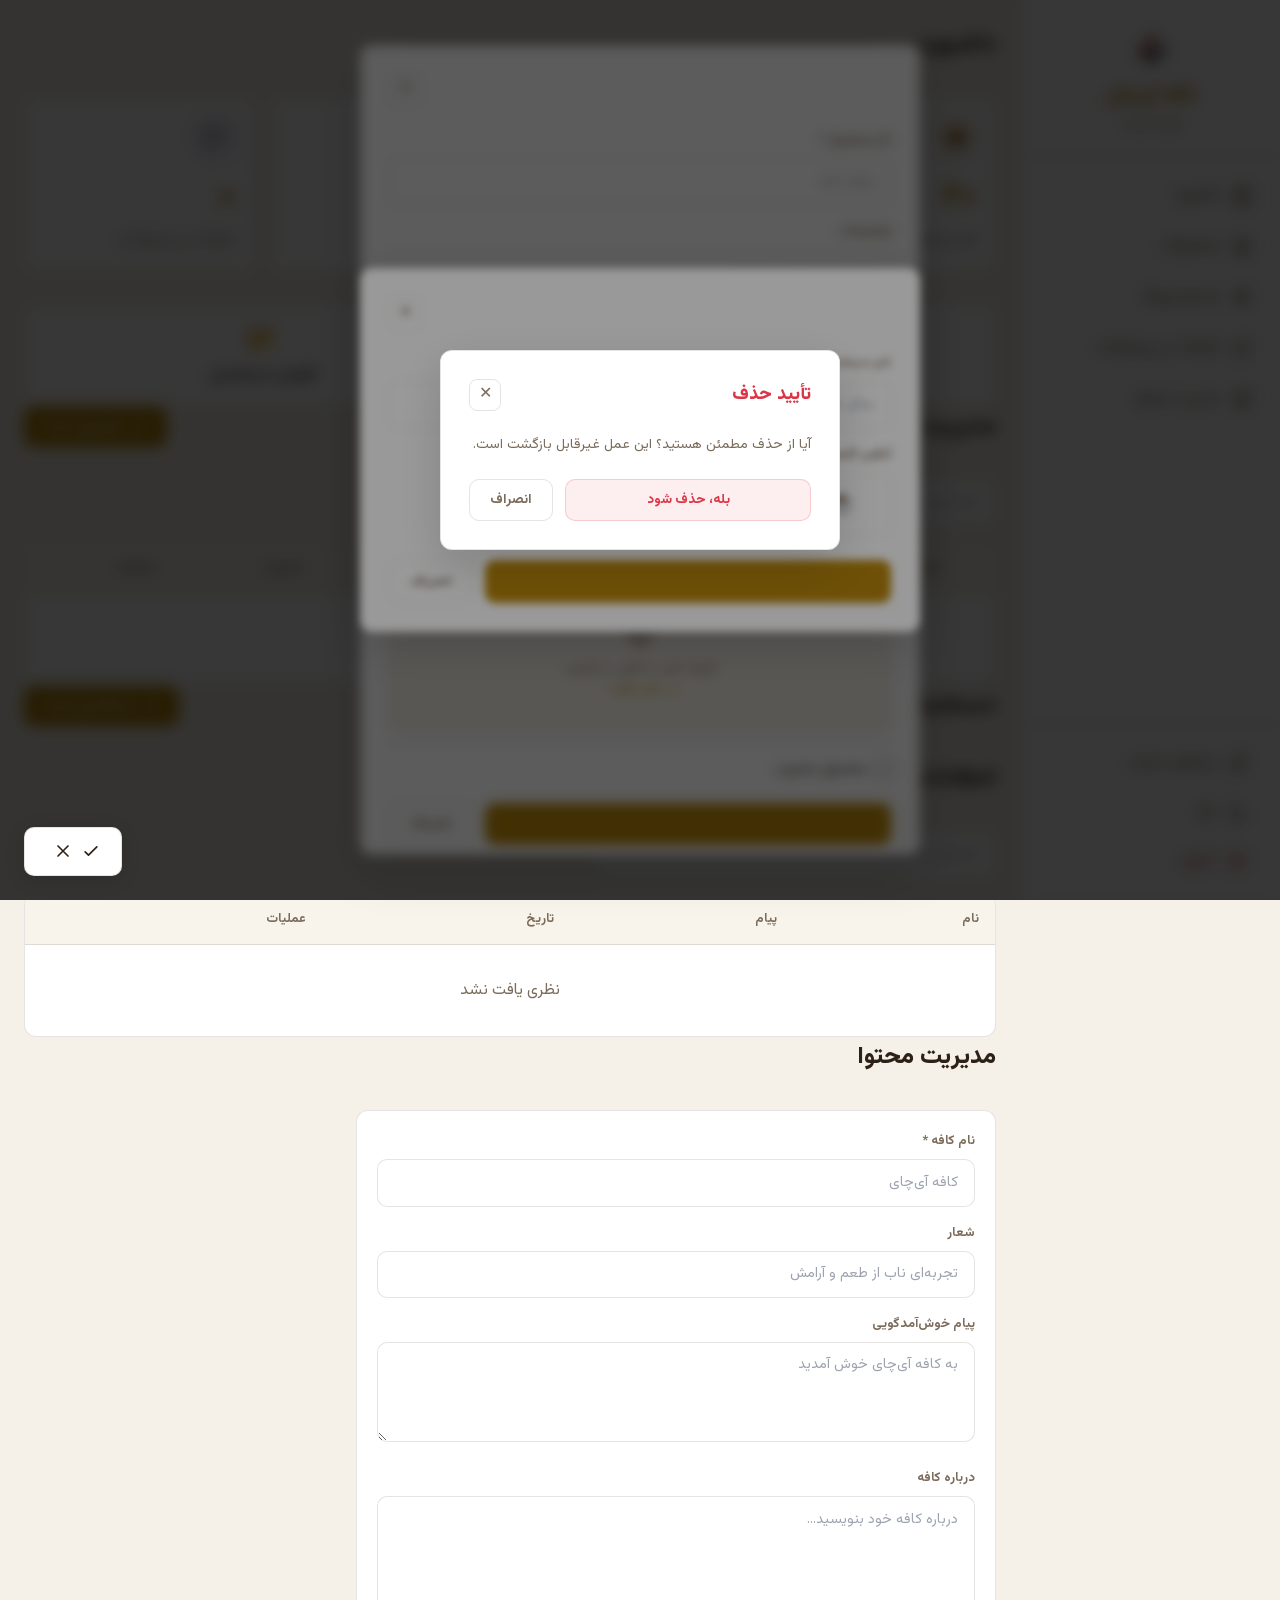
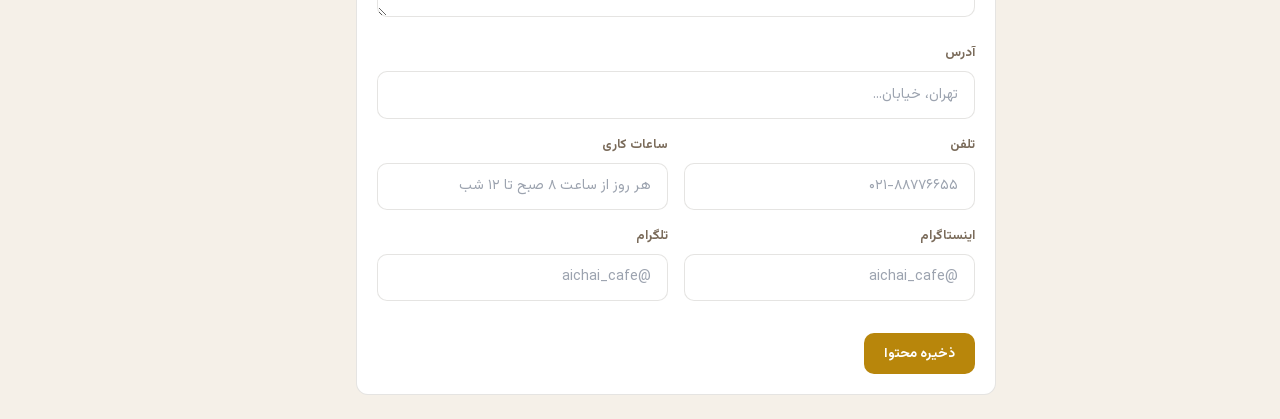
==== admin.html @ ab6eccba "پرفورمنس فاز۲: CSS/فونت inline، ساباب lazy-load، admin.html بهینه، ۶ عکس جامانده" ====
<!DOCTYPE html>
<html lang="fa" dir="rtl">
<head>
<meta charset="UTF-8">
<meta name="viewport" content="width=device-width, initial-scale=1.0">
<title>پنل مدیریت — کافه آی‌چای</title>
<link rel="icon" type="image/webp" href="img/logo-128.webp">
<style>@font-face{font-family:'Vazirmatn';src:url('fonts/subset/Vazirmatn-Light-sub.woff2') format('woff2');font-weight:300;font-style:normal;font-display:swap;}
@font-face{font-family:'Vazirmatn';src:url('fonts/subset/Vazirmatn-Regular-sub.woff2') format('woff2');font-weight:400;font-style:normal;font-display:swap;}
@font-face{font-family:'Vazirmatn';src:url('fonts/subset/Vazirmatn-Medium-sub.woff2') format('woff2');font-weight:500;font-style:normal;font-display:swap;}
@font-face{font-family:'Vazirmatn';src:url('fonts/subset/Vazirmatn-Bold-sub.woff2') format('woff2');font-weight:700;font-style:normal;font-display:swap;}
@font-face{font-family:'Vazirmatn';src:url('fonts/subset/Vazirmatn-ExtraBold-sub.woff2') format('woff2');font-weight:800;font-style:normal;font-display:swap;}
@font-face{font-family:'Vazirmatn';src:url('fonts/subset/Vazirmatn-Black-sub.woff2') format('woff2');font-weight:900;font-style:normal;font-display:swap;}
</style>
<style>*,::before,::after{--tw-border-spacing-x:0;--tw-border-spacing-y:0;--tw-translate-x:0;--tw-translate-y:0;--tw-rotate:0;--tw-skew-x:0;--tw-skew-y:0;--tw-scale-x:1;--tw-scale-y:1;--tw-pan-x:;--tw-pan-y:;--tw-pinch-zoom:;--tw-scroll-snap-strictness:proximity;--tw-gradient-from-position:;--tw-gradient-via-position:;--tw-gradient-to-position:;--tw-ordinal:;--tw-slashed-zero:;--tw-numeric-figure:;--tw-numeric-spacing:;--tw-numeric-fraction:;--tw-ring-inset:;--tw-ring-offset-width:0px;--tw-ring-offset-color:#fff;--tw-ring-color:rgb(59 130 246 / 0.5);--tw-ring-offset-shadow:0 0 #0000;--tw-ring-shadow:0 0 #0000;--tw-shadow:0 0 #0000;--tw-shadow-colored:0 0 #0000;--tw-blur:;--tw-brightness:;--tw-contrast:;--tw-grayscale:;--tw-hue-rotate:;--tw-invert:;--tw-saturate:;--tw-sepia:;--tw-drop-shadow:;--tw-backdrop-blur:;--tw-backdrop-brightness:;--tw-backdrop-contrast:;--tw-backdrop-grayscale:;--tw-backdrop-hue-rotate:;--tw-backdrop-invert:;--tw-backdrop-opacity:;--tw-backdrop-saturate:;--tw-backdrop-sepia:;--tw-contain-size:;--tw-contain-layout:;--tw-contain-paint:;--tw-contain-style:;}::backdrop{--tw-border-spacing-x:0;--tw-border-spacing-y:0;--tw-translate-x:0;--tw-translate-y:0;--tw-rotate:0;--tw-skew-x:0;--tw-skew-y:0;--tw-scale-x:1;--tw-scale-y:1;--tw-pan-x:;--tw-pan-y:;--tw-pinch-zoom:;--tw-scroll-snap-strictness:proximity;--tw-gradient-from-position:;--tw-gradient-via-position:;--tw-gradient-to-position:;--tw-ordinal:;--tw-slashed-zero:;--tw-numeric-figure:;--tw-numeric-spacing:;--tw-numeric-fraction:;--tw-ring-inset:;--tw-ring-offset-width:0px;--tw-ring-offset-color:#fff;--tw-ring-color:rgb(59 130 246 / 0.5);--tw-ring-offset-shadow:0 0 #0000;--tw-ring-shadow:0 0 #0000;--tw-shadow:0 0 #0000;--tw-shadow-colored:0 0 #0000;--tw-blur:;--tw-brightness:;--tw-contrast:;--tw-grayscale:;--tw-hue-rotate:;--tw-invert:;--tw-saturate:;--tw-sepia:;--tw-drop-shadow:;--tw-backdrop-blur:;--tw-backdrop-brightness:;--tw-backdrop-contrast:;--tw-backdrop-grayscale:;--tw-backdrop-hue-rotate:;--tw-backdrop-invert:;--tw-backdrop-opacity:;--tw-backdrop-saturate:;--tw-backdrop-sepia:;--tw-contain-size:;--tw-contain-layout:;--tw-contain-paint:;--tw-contain-style:;}*,::before,::after{box-sizing:border-box;border-width:0;border-style:solid;border-color:#e5e7eb;}::before,::after{--tw-content:'';}html,:host{line-height:1.5;-webkit-text-size-adjust:100%;-moz-tab-size:4;-o-tab-size:4;tab-size:4;font-family:ui-sans-serif,system-ui,sans-serif,"Apple Color Emoji","Segoe UI Emoji","Segoe UI Symbol","Noto Color Emoji";font-feature-settings:normal;font-variation-settings:normal;-webkit-tap-highlight-color:transparent;}body{margin:0;line-height:inherit;}hr{height:0;color:inherit;border-top-width:1px;}abbr:where([title]){-webkit-text-decoration:underline dotted;text-decoration:underline dotted;}h1,h2,h3,h4,h5,h6{font-size:inherit;font-weight:inherit;}a{color:inherit;text-decoration:inherit;}b,strong{font-weight:bolder;}code,kbd,samp,pre{font-family:ui-monospace,SFMono-Regular,Menlo,Monaco,Consolas,"Liberation Mono","Courier New",monospace;font-feature-settings:normal;font-variation-settings:normal;font-size:1em;}small{font-size:80%;}sub,sup{font-size:75%;line-height:0;position:relative;vertical-align:baseline;}sub{bottom:-0.25em;}sup{top:-0.5em;}table{text-indent:0;border-color:inherit;border-collapse:collapse;}button,input,optgroup,select,textarea{font-family:inherit;font-feature-settings:inherit;font-variation-settings:inherit;font-size:100%;font-weight:inherit;line-height:inherit;letter-spacing:inherit;color:inherit;margin:0;padding:0;}button,select{text-transform:none;}button,input:where([type='button']),input:where([type='reset']),input:where([type='submit']){-webkit-appearance:button;background-color:transparent;background-image:none;}:-moz-focusring{outline:auto;}:-moz-ui-invalid{box-shadow:none;}progress{vertical-align:baseline;}::-webkit-inner-spin-button,::-webkit-outer-spin-button{height:auto;}[type='search']{-webkit-appearance:textfield;outline-offset:-2px;}::-webkit-search-decoration{-webkit-appearance:none;}::-webkit-file-upload-button{-webkit-appearance:button;font:inherit;}summary{display:list-item;}blockquote,dl,dd,h1,h2,h3,h4,h5,h6,hr,figure,p,pre{margin:0;}fieldset{margin:0;padding:0;}legend{padding:0;}ol,ul,menu{list-style:none;margin:0;padding:0;}dialog{padding:0;}textarea{resize:vertical;}input::-moz-placeholder,textarea::-moz-placeholder{opacity:1;color:#9ca3af;}input::placeholder,textarea::placeholder{opacity:1;color:#9ca3af;}button,[role="button"]{cursor:pointer;}:disabled{cursor:default;}img,svg,video,canvas,audio,iframe,embed,object{display:block;vertical-align:middle;}img,video{max-width:100%;height:auto;}[hidden]:where(:not([hidden="until-found"])){display:none;}.pointer-events-none{pointer-events:none;}.fixed{position:fixed;}.absolute{position:absolute;}.relative{position:relative;}.inset-0{inset:0px;}.-left-2{left:-0.5rem;}.-top-2{top:-0.5rem;}.right-3{right:0.75rem;}.top-1\/2{top:50%;}.z-\[150\]{z-index:150;}.mx-auto{margin-left:auto;margin-right:auto;}.mb-1{margin-bottom:0.25rem;}.mb-12{margin-bottom:3rem;}.mb-2{margin-bottom:0.5rem;}.mb-3{margin-bottom:0.75rem;}.mb-4{margin-bottom:1rem;}.mb-6{margin-bottom:1.5rem;}.mb-8{margin-bottom:2rem;}.me-1{margin-inline-end:0.25rem;}.mt-0\.5{margin-top:0.125rem;}.mt-1{margin-top:0.25rem;}.mt-2{margin-top:0.5rem;}.mt-3{margin-top:0.75rem;}.mt-4{margin-top:1rem;}.mt-6{margin-top:1.5rem;}.mt-8{margin-top:2rem;}.block{display:block;}.flex{display:flex;}.inline-flex{display:inline-flex;}.table{display:table;}.grid{display:grid;}.hidden{display:none;}.h-16{height:4rem;}.h-3{height:0.75rem;}.h-4{height:1rem;}.h-5{height:1.25rem;}.h-6{height:1.5rem;}.h-8{height:2rem;}.w-1\/2{width:50%;}.w-16{width:4rem;}.w-2\/3{width:66.666667%;}.w-4{width:1rem;}.w-5{width:1.25rem;}.w-6{width:1.5rem;}.w-8{width:2rem;}.w-full{width:100%;}.max-w-4xl{max-width:56rem;}.max-w-7xl{max-width:80rem;}.max-w-\[200px\]{max-width:200px;}.flex-1{flex:1 1 0%;}.flex-shrink-0{flex-shrink:0;}.-translate-x-full{--tw-translate-x:-100%;transform:translate(var(--tw-translate-x),var(--tw-translate-y)) rotate(var(--tw-rotate)) skewX(var(--tw-skew-x)) skewY(var(--tw-skew-y)) scaleX(var(--tw-scale-x)) scaleY(var(--tw-scale-y));}.-translate-y-1\/2{--tw-translate-y:-50%;transform:translate(var(--tw-translate-x),var(--tw-translate-y)) rotate(var(--tw-rotate)) skewX(var(--tw-skew-x)) skewY(var(--tw-skew-y)) scaleX(var(--tw-scale-x)) scaleY(var(--tw-scale-y));}.-translate-y-2{--tw-translate-y:-0.5rem;transform:translate(var(--tw-translate-x),var(--tw-translate-y)) rotate(var(--tw-rotate)) skewX(var(--tw-skew-x)) skewY(var(--tw-skew-y)) scaleX(var(--tw-scale-x)) scaleY(var(--tw-scale-y));}.translate-x-0{--tw-translate-x:0px;transform:translate(var(--tw-translate-x),var(--tw-translate-y)) rotate(var(--tw-rotate)) skewX(var(--tw-skew-x)) skewY(var(--tw-skew-y)) scaleX(var(--tw-scale-x)) scaleY(var(--tw-scale-y));}.translate-y-0{--tw-translate-y:0px;transform:translate(var(--tw-translate-x),var(--tw-translate-y)) rotate(var(--tw-rotate)) skewX(var(--tw-skew-x)) skewY(var(--tw-skew-y)) scaleX(var(--tw-scale-x)) scaleY(var(--tw-scale-y));}.translate-y-4{--tw-translate-y:1rem;transform:translate(var(--tw-translate-x),var(--tw-translate-y)) rotate(var(--tw-rotate)) skewX(var(--tw-skew-x)) skewY(var(--tw-skew-y)) scaleX(var(--tw-scale-x)) scaleY(var(--tw-scale-y));}.cursor-pointer{cursor:pointer;}.grid-cols-1{grid-template-columns:repeat(1,minmax(0,1fr));}.grid-cols-2{grid-template-columns:repeat(2,minmax(0,1fr));}.flex-col{flex-direction:column;}.items-start{align-items:flex-start;}.items-center{align-items:center;}.justify-center{justify-content:center;}.justify-between{justify-content:space-between;}.gap-1{gap:0.25rem;}.gap-2{gap:0.5rem;}.gap-3{gap:0.75rem;}.gap-4{gap:1rem;}.gap-6{gap:1.5rem;}.gap-8{gap:2rem;}.space-y-2>:not([hidden]) ~:not([hidden]){--tw-space-y-reverse:0;margin-top:calc(0.5rem * calc(1 - var(--tw-space-y-reverse)));margin-bottom:calc(0.5rem * var(--tw-space-y-reverse));}.space-y-3>:not([hidden]) ~:not([hidden]){--tw-space-y-reverse:0;margin-top:calc(0.75rem * calc(1 - var(--tw-space-y-reverse)));margin-bottom:calc(0.75rem * var(--tw-space-y-reverse));}.overflow-x-auto{overflow-x:auto;}.truncate{overflow:hidden;text-overflow:ellipsis;white-space:nowrap;}.whitespace-nowrap{white-space:nowrap;}.rounded{border-radius:0.25rem;}.rounded-2xl{border-radius:1rem;}.rounded-full{border-radius:9999px;}.border-t{border-top-width:1px;}.bg-black\/30{background-color:rgb(0 0 0 / 0.3);}.bg-red-500{--tw-bg-opacity:1;background-color:rgb(239 68 68 / var(--tw-bg-opacity,1));}.p-4{padding:1rem;}.p-8{padding:2rem;}.px-4{padding-left:1rem;padding-right:1rem;}.px-6{padding-left:1.5rem;padding-right:1.5rem;}.px-8{padding-left:2rem;padding-right:2rem;}.py-12{padding-top:3rem;padding-bottom:3rem;}.py-16{padding-top:4rem;padding-bottom:4rem;}.py-2{padding-top:0.5rem;padding-bottom:0.5rem;}.py-3{padding-top:0.75rem;padding-bottom:0.75rem;}.pb-4{padding-bottom:1rem;}.pt-3{padding-top:0.75rem;}.pt-6{padding-top:1.5rem;}.text-center{text-align:center;}.text-right{text-align:right;}.font-cafe{font-family:Vazirmatn,Tahoma,sans-serif;}.font-fa{font-family:Vazirmatn,Tahoma,sans-serif;}.text-2xl{font-size:1.5rem;line-height:2rem;}.text-lg{font-size:1.125rem;line-height:1.75rem;}.text-sm{font-size:0.875rem;line-height:1.25rem;}.text-xl{font-size:1.25rem;line-height:1.75rem;}.text-xs{font-size:0.75rem;line-height:1rem;}.font-black{font-weight:900;}.font-bold{font-weight:700;}.font-light{font-weight:300;}.font-medium{font-weight:500;}.leading-relaxed{line-height:1.625;}.tracking-tight{letter-spacing:-0.025em;}.tracking-widest{letter-spacing:0.1em;}.text-white{--tw-text-opacity:1;color:rgb(255 255 255 / var(--tw-text-opacity,1));}.opacity-0{opacity:0;}.opacity-100{opacity:1;}.filter{filter:var(--tw-blur) var(--tw-brightness) var(--tw-contrast) var(--tw-grayscale) var(--tw-hue-rotate) var(--tw-invert) var(--tw-saturate) var(--tw-sepia) var(--tw-drop-shadow);}.transition{transition-property:color,background-color,border-color,text-decoration-color,fill,stroke,opacity,box-shadow,transform,filter,-webkit-backdrop-filter;transition-property:color,background-color,border-color,text-decoration-color,fill,stroke,opacity,box-shadow,transform,filter,backdrop-filter;transition-property:color,background-color,border-color,text-decoration-color,fill,stroke,opacity,box-shadow,transform,filter,backdrop-filter,-webkit-backdrop-filter;transition-timing-function:cubic-bezier(0.4,0,0.2,1);transition-duration:150ms;}.transition-all{transition-property:all;transition-timing-function:cubic-bezier(0.4,0,0.2,1);transition-duration:150ms;}.transition-opacity{transition-property:opacity;transition-timing-function:cubic-bezier(0.4,0,0.2,1);transition-duration:150ms;}.duration-150{transition-duration:150ms;}.duration-200{transition-duration:200ms;}.duration-300{transition-duration:300ms;}.ease-in{transition-timing-function:cubic-bezier(0.4,0,1,1);}.ease-out{transition-timing-function:cubic-bezier(0,0,0.2,1);}.hover\:opacity-100:hover{opacity:1;}.hover\:shadow-lg:hover{--tw-shadow:0 10px 15px -3px rgb(0 0 0 / 0.1),0 4px 6px -4px rgb(0 0 0 / 0.1);--tw-shadow-colored:0 10px 15px -3px var(--tw-shadow-color),0 4px 6px -4px var(--tw-shadow-color);box-shadow:var(--tw-ring-offset-shadow,0 0 #0000),var(--tw-ring-shadow,0 0 #0000),var(--tw-shadow);}@media (min-width:640px){.sm\:block{display:block;}.sm\:grid-cols-2{grid-template-columns:repeat(2,minmax(0,1fr));}.sm\:flex-row{flex-direction:row;}.sm\:p-12{padding:3rem;}.sm\:px-6{padding-left:1.5rem;padding-right:1.5rem;}.sm\:py-16{padding-top:4rem;padding-bottom:4rem;}.sm\:py-24{padding-top:6rem;padding-bottom:6rem;}.sm\:text-xl{font-size:1.25rem;line-height:1.75rem;}}@media (min-width:768px){.md\:flex{display:flex;}.md\:hidden{display:none;}}@media (min-width:1024px){.lg\:grid-cols-3{grid-template-columns:repeat(3,minmax(0,1fr));}.lg\:grid-cols-4{grid-template-columns:repeat(4,minmax(0,1fr));}.lg\:px-8{padding-left:2rem;padding-right:2rem;}}</style>
<style>:root{--admin-bg:#f5f0e8;--admin-surface:#ffffff;--admin-surface-2:#f8f3eb;--admin-border:rgba(45,33,23,0.12);--admin-text:#2d2117;--admin-text-muted:#7a6b5a;--admin-gold:#b8860b;--admin-gold-hover:#9a7209;--admin-gold-glow:rgba(184,134,11,0.1);--admin-red:#dc3545;--admin-green:#28a745;--admin-blue:#4a90d9;--font-fa:"Vazirmatn","Tahoma",sans-serif;--admin-sidebar-w:260px;--admin-radius:12px;--admin-transition:0.25s cubic-bezier(0.4,0,0.2,1);}.dark-mode{--admin-bg:#1a1410;--admin-surface:#241c14;--admin-surface-2:#2d2318;--admin-border:rgba(184,134,11,0.15);--admin-text:#f0ebe2;--admin-text-muted:#a89880;}*,*::before,*::after{box-sizing:border-box;margin:0;padding:0;}html{-webkit-text-size-adjust:100%;}body.admin-body{font-family:var(--font-fa);background:var(--admin-bg);color:var(--admin-text);direction:rtl;line-height:1.7;overflow-x:hidden;-webkit-font-smoothing:antialiased;min-height:100vh;}[x-cloak]{display:none !important;}.admin-sidebar{position:fixed;top:0;right:0;width:var(--admin-sidebar-w);height:100vh;background:var(--admin-surface);border-left:1px solid var(--admin-border);z-index:200;display:flex;flex-direction:column;transition:var(--admin-transition);overflow-y:auto;}@media (max-width:768px){.admin-sidebar{transform:translateX(100%);}.admin-sidebar.open{transform:translateX(0);box-shadow:-4px 0 20px rgba(0,0,0,0.15);}}.sidebar-logo{padding:1.5rem;border-bottom:1px solid var(--admin-border);text-align:center;}.sidebar-logo-img{height:48px;width:auto;margin:0 auto 0.5rem;display:block;}.sidebar-logo h2{font-weight:900;font-size:1.15rem;color:var(--admin-gold);}.sidebar-nav{flex:1;padding:1rem 0.75rem;}.nav-item{display:flex;align-items:center;gap:0.75rem;padding:0.7rem 1rem;border-radius:10px;color:var(--admin-text-muted);cursor:pointer;transition:var(--admin-transition);font-size:0.9rem;font-weight:500;margin-bottom:0.25rem;border:none;background:none;width:100%;text-align:right;font-family:var(--font-fa);}.nav-item:hover{background:var(--admin-gold-glow);color:var(--admin-text);}.nav-item.active{background:var(--admin-gold);color:#fff;font-weight:700;}.nav-item svg{width:20px;height:20px;flex-shrink:0;}.admin-main{margin-right:var(--admin-sidebar-w);min-height:100vh;padding:1.5rem;transition:var(--admin-transition);}@media (max-width:768px){.admin-main{margin-right:0;}}.admin-topbar{display:flex;align-items:center;justify-content:space-between;margin-bottom:2rem;flex-wrap:wrap;gap:1rem;}.topbar-title{font-size:1.5rem;font-weight:800;color:var(--admin-text);}.stat-card{background:var(--admin-surface);border:1px solid var(--admin-border);border-radius:var(--admin-radius);padding:1.25rem;transition:var(--admin-transition);}.stat-card:hover{border-color:rgba(184,134,11,0.25);box-shadow:0 4px 16px rgba(45,33,23,0.08);}.stat-icon{width:40px;height:40px;border-radius:10px;display:flex;align-items:center;justify-content:center;font-size:1.25rem;margin-bottom:0.75rem;}.stat-number{font-size:2rem;font-weight:900;color:var(--admin-gold);}.stat-label{font-size:0.85rem;color:var(--admin-text-muted);margin-top:0.25rem;}.data-table-wrapper{background:var(--admin-surface);border:1px solid var(--admin-border);border-radius:var(--admin-radius);overflow:hidden;}.data-table{width:100%;border-collapse:collapse;}.data-table th{background:var(--admin-surface-2);padding:0.85rem 1rem;font-size:0.8rem;font-weight:700;color:var(--admin-text-muted);text-align:right;white-space:nowrap;border-bottom:1px solid var(--admin-border);}.data-table td{padding:0.75rem 1rem;font-size:0.875rem;border-bottom:1px solid var(--admin-border);vertical-align:middle;}.data-table tr:last-child td{border-bottom:none;}.data-table tr:hover td{background:rgba(184,134,11,0.03);}.table-img{width:48px;height:48px;border-radius:8px;object-fit:cover;border:1px solid var(--admin-border);}.btn{display:inline-flex;align-items:center;justify-content:center;gap:0.5rem;padding:0.55rem 1.25rem;border-radius:10px;font-family:var(--font-fa);font-size:0.85rem;font-weight:600;cursor:pointer;transition:var(--admin-transition);border:none;white-space:nowrap;}.btn-gold{background:var(--admin-gold);color:#fff;}.btn-gold:hover{background:var(--admin-gold-hover);box-shadow:0 2px 10px var(--admin-gold-glow);}.btn-outline{background:transparent;border:1px solid var(--admin-border);color:var(--admin-text-muted);}.btn-outline:hover{border-color:var(--admin-gold);color:var(--admin-gold);}.btn-danger{background:rgba(220,53,69,0.08);color:var(--admin-red);border:1px solid rgba(220,53,69,0.2);}.btn-danger:hover{background:rgba(220,53,69,0.15);}.btn-sm{padding:0.35rem 0.75rem;font-size:0.75rem;}.form-group{margin-bottom:1rem;}.form-label{display:block;font-size:0.8rem;font-weight:600;color:var(--admin-text-muted);margin-bottom:0.4rem;}.form-input,.form-textarea,.form-select{width:100%;padding:0.65rem 1rem;background:var(--admin-surface);border:1px solid var(--admin-border);border-radius:10px;color:var(--admin-text);font-family:var(--font-fa);font-size:0.9rem;transition:var(--admin-transition);outline:none;direction:rtl;}.form-input:focus,.form-textarea:focus,.form-select:focus{border-color:var(--admin-gold);box-shadow:0 0 0 3px var(--admin-gold-glow);}.form-textarea{min-height:100px;resize:vertical;}.modal-overlay{position:fixed;inset:0;background:rgba(0,0,0,0.4);backdrop-filter:blur(4px);z-index:500;display:flex;align-items:center;justify-content:center;padding:1rem;}.modal-box{background:var(--admin-surface);border:1px solid var(--admin-border);border-radius:var(--admin-radius);width:100%;max-width:560px;max-height:90vh;overflow-y:auto;padding:1.75rem;box-shadow:0 16px 48px rgba(0,0,0,0.15);}.modal-header{display:flex;align-items:center;justify-content:space-between;margin-bottom:1.5rem;}.modal-title{font-size:1.15rem;font-weight:800;color:var(--admin-text);}.modal-close{width:32px;height:32px;border-radius:8px;border:1px solid var(--admin-border);background:transparent;color:var(--admin-text-muted);cursor:pointer;display:flex;align-items:center;justify-content:center;transition:var(--admin-transition);}.modal-close:hover{border-color:var(--admin-red);color:var(--admin-red);}.toast{position:fixed;bottom:1.5rem;left:1.5rem;z-index:999;background:var(--admin-surface);border:1px solid var(--admin-border);border-radius:10px;padding:0.85rem 1.25rem;font-size:0.85rem;box-shadow:0 4px 20px rgba(0,0,0,0.12);display:flex;align-items:center;gap:0.5rem;animation:toastIn 0.3s ease;}.toast.success{border-color:var(--admin-green);color:var(--admin-green);}.toast.error{border-color:var(--admin-red);color:var(--admin-red);}@keyframes toastIn{from{opacity:0;transform:translateY(20px);}to{opacity:1;transform:translateY(0);}}.image-preview{width:100%;max-height:200px;object-fit:cover;border-radius:10px;border:1px solid var(--admin-border);margin-top:0.5rem;}.drag-handle{cursor:grab;color:var(--admin-text-muted);user-select:none;}.drag-handle:active{cursor:grabbing;}.badge{display:inline-flex;align-items:center;padding:0.2rem 0.6rem;border-radius:100px;font-size:0.7rem;font-weight:700;}.badge-gold{background:rgba(184,134,11,0.1);color:var(--admin-gold);}.badge-green{background:rgba(40,167,69,0.1);color:var(--admin-green);}.badge-red{background:rgba(220,53,69,0.1);color:var(--admin-red);}.badge-blue{background:rgba(74,144,217,0.1);color:var(--admin-blue);}.login-screen{position:fixed;inset:0;z-index:999;display:flex;align-items:center;justify-content:center;background:var(--admin-bg);padding:1rem;}.login-box{background:var(--admin-surface);border:1px solid var(--admin-border);border-radius:var(--admin-radius);padding:2.5rem;width:100%;max-width:400px;box-shadow:0 8px 32px rgba(0,0,0,0.08);}.login-logo{height:80px;width:auto;margin:0 auto 1rem;display:block;}.login-title{font-size:1.25rem;font-weight:800;color:var(--admin-gold);}.upload-area{display:flex;flex-direction:column;align-items:center;justify-content:center;padding:2rem;border:2px dashed var(--admin-border);border-radius:var(--admin-radius);cursor:pointer;transition:var(--admin-transition);text-align:center;background:var(--admin-surface-2);}.upload-area:hover{border-color:var(--admin-gold);background:var(--admin-gold-glow);}.upload-area.uploading{opacity:0.6;pointer-events:none;}::-webkit-scrollbar{width:6px;}::-webkit-scrollbar-track{background:transparent;}::-webkit-scrollbar-thumb{background:var(--admin-border);border-radius:3px;}::-webkit-scrollbar-thumb:hover{background:var(--admin-gold);}</style>
</head>
<body class="admin-body font-fa" x-data="adminPanel" :class="{ 'dark-mode': darkMode }">
<div x-show="!isAuthenticated" class="login-screen" x-cloak>
<div class="login-box">
<img src="logo/logo-1.webp" alt="کافه آی‌چای" class="login-logo">
<h2 class="login-title text-center mb-1">ورود به پنل مدیریت</h2>
<p class="text-sm text-center mb-6" style="color:var(--admin-text-muted)">کافه آی‌چای</p>
<div class="form-group">
<label class="form-label">ایمیل</label>
<input type="email" class="form-input" x-model="loginEmail" placeholder="admin@example.com"
@keydown.enter="login()">
</div>
<div class="form-group">
<label class="form-label">رمز عبور</label>
<input type="password" class="form-input" x-model="loginPassword" placeholder="••••••••"
@keydown.enter="login()">
</div>
<button @click="login()" class="btn btn-gold" style="width:100%" :disabled="loginLoading">
<span x-show="!loginLoading">ورود</span>
<span x-show="loginLoading">در حال ورود...</span>
</button>
<p x-show="loginError" class="text-sm mt-3 text-center" style="color:var(--admin-red)" x-text="loginError"></p>
</div>
</div>
<div x-show="isAuthenticated">
<aside class="admin-sidebar" :class="{ 'open': sidebarOpen }">
<div class="sidebar-logo">
<img src="logo/no-background-logo-1.webp" alt="کافه آی‌چای" class="sidebar-logo-img">
<h2>کافه آی‌چای</h2>
<p class="text-xs mt-1" style="color:var(--admin-text-muted)">پنل مدیریت</p>
</div>
<nav class="sidebar-nav">
<button class="nav-item" :class="{ 'active': activePage === 'dashboard' }" @click="activePage='dashboard'; sidebarOpen=false">
<svg fill="none" stroke="currentColor" stroke-width="2" viewBox="0 0 24 24"><rect x="3" y="3" width="7" height="7" rx="1"/><rect x="14" y="3" width="7" height="7" rx="1"/><rect x="3" y="14" width="7" height="7" rx="1"/><rect x="14" y="14" width="7" height="7" rx="1"/></svg>
داشبورد
</button>
<button class="nav-item" :class="{ 'active': activePage === 'products' }" @click="activePage='products'; sidebarOpen=false">
<svg fill="none" stroke="currentColor" stroke-width="2" viewBox="0 0 24 24"><path stroke-linecap="round" stroke-linejoin="round" d="M20 7l-8-4-8 4m16 0l-8 4m8-4v10l-8 4m0-10L4 7m8 4v10M4 7v10l8 4"/></svg>
محصولات
</button>
<button class="nav-item" :class="{ 'active': activePage === 'categories' }" @click="activePage='categories'; sidebarOpen=false">
<svg fill="none" stroke="currentColor" stroke-width="2" viewBox="0 0 24 24"><path stroke-linecap="round" stroke-linejoin="round" d="M4 6h16M4 10h16M4 14h16M4 18h16"/></svg>
دسته‌بندی‌ها
</button>
<button class="nav-item" :class="{ 'active': activePage === 'feedbacks' }" @click="activePage='feedbacks'; sidebarOpen=false">
<svg fill="none" stroke="currentColor" stroke-width="2" viewBox="0 0 24 24"><path stroke-linecap="round" stroke-linejoin="round" d="M8 12h.01M12 12h.01M16 12h.01M21 12c0 4.418-4.03 8-9 8a9.863 9.863 0 01-4.255-.949L3 20l1.395-3.72C3.512 15.042 3 13.574 3 12c0-4.418 4.03-8 9-8s9 3.582 9 8z"/></svg>
انتقادات و پیشنهادات
</button>
<button class="nav-item" :class="{ 'active': activePage === 'content' }" @click="activePage='content'; openEditCafeInfo(); sidebarOpen=false">
<svg fill="none" stroke="currentColor" stroke-width="2" viewBox="0 0 24 24"><path stroke-linecap="round" stroke-linejoin="round" d="M11 5H6a2 2 0 00-2 2v11a2 2 0 002 2h11a2 2 0 002-2v-5m-1.414-9.414a2 2 0 112.828 2.828L11.828 15H9v-2.828l8.586-8.586z"/></svg>
مدیریت محتوا
</button>
</nav>
<div class="p-4 border-t" style="border-color:var(--admin-border)">
<a href="https://ichaicafe.github.io/menu/" target="_blank" class="nav-item" style="margin-bottom:0.25rem">
<svg fill="none" stroke="currentColor" stroke-width="2" viewBox="0 0 24 24"><path stroke-linecap="round" stroke-linejoin="round" d="M10 6H6a2 2 0 00-2 2v10a2 2 0 002 2h10a2 2 0 002-2v-4M14 4h6m0 0v6m0-6L10 14"/></svg>
مشاهده سایت
</a>
<button @click="toggleTheme()" class="nav-item" style="margin-bottom:0.25rem">
<svg x-show="!darkMode" class="w-5 h-5" fill="none" stroke="currentColor" stroke-width="2" viewBox="0 0 24 24"><path stroke-linecap="round" stroke-linejoin="round" d="M20.354 15.354A9 9 0 018.646 3.646 9.003 9.003 0 0012 21a9.003 9.003 0 008.354-5.646z"/></svg>
<svg x-show="darkMode" class="w-5 h-5" fill="none" stroke="currentColor" stroke-width="2" viewBox="0 0 24 24"><path stroke-linecap="round" stroke-linejoin="round" d="M12 3v1m0 16v1m9-9h-1M4 12H3m15.364 6.364l-.707-.707M6.343 6.343l-.707-.707m12.728 0l-.707.707M6.343 17.657l-.707.707M16 12a4 4 0 11-8 0 4 4 0 018 0z"/></svg>
<span x-text="darkMode ? 'حالت روشن' : 'حالت تاریک'"></span>
</button>
<button @click="logout()" class="nav-item" style="margin-bottom:0;color:var(--admin-red)">
<svg fill="none" stroke="currentColor" stroke-width="2" viewBox="0 0 24 24"><path stroke-linecap="round" stroke-linejoin="round" d="M17 16l4-4m0 0l-4-4m4 4H7m6 4v1a3 3 0 01-3 3H6a3 3 0 01-3-3V7a3 3 0 013-3h4a3 3 0 013 3v1"/></svg>
خروج
</button>
</div>
</aside>
<div x-show="sidebarOpen" @click="sidebarOpen=false" class="fixed inset-0 bg-black/30 z-[150] md:hidden" x-transition.opacity></div>
<main class="admin-main">
<div class="md:hidden flex items-center justify-between mb-4">
<button @click="sidebarOpen = !sidebarOpen" class="btn btn-outline btn-sm">
<svg class="w-5 h-5" fill="none" stroke="currentColor" stroke-width="2" viewBox="0 0 24 24"><path stroke-linecap="round" stroke-linejoin="round" d="M4 6h16M4 12h16M4 18h16"/></svg>
</button>
<span class="text-sm font-bold" style="color:var(--admin-gold)">پنل مدیریت آی‌چای</span>
<button @click="toggleTheme()" class="btn btn-outline btn-sm">
<svg x-show="!darkMode" class="w-4 h-4" fill="none" stroke="currentColor" stroke-width="2" viewBox="0 0 24 24"><path stroke-linecap="round" stroke-linejoin="round" d="M20.354 15.354A9 9 0 018.646 3.646 9.003 9.003 0 0012 21a9.003 9.003 0 008.354-5.646z"/></svg>
<svg x-show="darkMode" class="w-4 h-4" fill="none" stroke="currentColor" stroke-width="2" viewBox="0 0 24 24"><path stroke-linecap="round" stroke-linejoin="round" d="M12 3v1m0 16v1m9-9h-1M4 12H3m15.364 6.364l-.707-.707M6.343 6.343l-.707-.707m12.728 0l-.707.707M6.343 17.657l-.707.707M16 12a4 4 0 11-8 0 4 4 0 018 0z"/></svg>
</button>
</div>
<div x-show="activePage === 'dashboard'">
<div class="admin-topbar">
<h1 class="topbar-title">داشبورد</h1>
</div>
<div class="grid grid-cols-2 lg:grid-cols-4 gap-4 mb-8">
<div class="stat-card">
<div class="stat-icon" style="background:rgba(184,134,11,0.1);color:var(--admin-gold)">📦</div>
<div class="stat-number" x-text="toPersianNum(totalProducts)">۲۰</div>
<div class="stat-label">کل محصولات</div>
</div>
<div class="stat-card">
<div class="stat-icon" style="background:rgba(74,144,217,0.1);color:var(--admin-blue)">📂</div>
<div class="stat-number" x-text="toPersianNum(totalCategories)">۶</div>
<div class="stat-label">دسته‌بندی‌ها</div>
</div>
<div class="stat-card">
<div class="stat-icon" style="background:rgba(40,167,69,0.1);color:var(--admin-green)">⭐</div>
<div class="stat-number" x-text="toPersianNum(featuredCount)">۵</div>
<div class="stat-label">محصولات محبوب</div>
</div>
<div class="stat-card">
<div class="stat-icon" style="background:rgba(139,92,246,0.1);color:#8b5cf6">💬</div>
<div class="stat-number" x-text="toPersianNum(feedbackCount)">۰</div>
<div class="stat-label">انتقادات و پیشنهادات</div>
</div>
</div>
<div class="grid grid-cols-1 sm:grid-cols-2 gap-4">
<button @click="activePage='products'; $nextTick(() => openAddProduct())" class="stat-card text-center cursor-pointer transition-all" style="border:1px dashed var(--admin-border)">
<div class="text-2xl mb-2">➕</div>
<div class="font-bold text-sm" style="color:var(--admin-text)">افزودن محصول</div>
</button>
<button @click="activePage='categories'; $nextTick(() => openAddCategory())" class="stat-card text-center cursor-pointer transition-all" style="border:1px dashed var(--admin-border)">
<div class="text-2xl mb-2">📂</div>
<div class="font-bold text-sm" style="color:var(--admin-text)">افزودن دسته‌بندی</div>
</button>
</div>
</div>
<div x-show="activePage === 'products'">
<div class="admin-topbar">
<h1 class="topbar-title">مدیریت محصولات</h1>
<button @click="openAddProduct()" class="btn btn-gold">
<svg class="w-4 h-4" fill="none" stroke="currentColor" stroke-width="2" viewBox="0 0 24 24"><path stroke-linecap="round" stroke-linejoin="round" d="M12 4v16m8-8H4"/></svg>
محصول جدید
</button>
</div>
<div class="mb-4">
<input type="text" x-model.debounce.300ms="searchQuery" class="form-input" placeholder="جستجوی محصول..." style="max-width:400px">
</div>
<div class="data-table-wrapper">
<div class="overflow-x-auto">
<table class="data-table">
<thead>
<tr>
<th style="width:40px"></th>
<th>تصویر</th>
<th>نام محصول</th>
<th>دسته‌بندی</th>
<th>قیمت</th>
<th>محبوب</th>
<th>عملیات</th>
</tr>
</thead>
<tbody>
<template x-for="(product, index) in filteredProducts" :key="product.id">
<tr draggable="true"
@dragstart="dragStart(index)"
@dragover.prevent="dragOver($event)"
@drop="drop(index)">
<td class="drag-handle text-center" style="cursor:grab">⠿</td>
<td>
<img :src="product.image_url" :alt="product.name_fa" class="table-img" loading="lazy"
onerror="this.src='data:image/svg+xml,<svg xmlns=%22http://www.w3.org/2000/svg%22 width=%2248%22 height=%2248%22><rect fill=%22%23e8ddd0%22 width=%2248%22 height=%2248%22/></svg>'">
</td>
<td>
<div class="font-bold text-sm" style="color:var(--admin-text)" x-text="product.name_fa"></div>
<div class="text-xs mt-0.5 truncate max-w-[200px]" style="color:var(--admin-text-muted)" x-text="product.description_fa"></div>
</td>
<td><span class="badge badge-gold" x-text="getCategoryName(product.category_id)"></span></td>
<td class="font-bold" style="color:var(--admin-gold)" x-text="formatPrice(product.price)"></td>
<td>
<span x-show="product.is_featured" class="badge badge-green">محبوب</span>
<span x-show="!product.is_featured" class="text-xs" style="color:var(--admin-text-muted)">—</span>
</td>
<td>
<div class="flex gap-2">
<button @click="openEditProduct(product)" class="btn btn-outline btn-sm">ویرایش</button>
<button @click="confirmDeleteProduct(product)" class="btn btn-danger btn-sm">حذف</button>
</div>
</td>
</tr>
</template>
</tbody>
</table>
</div>
<div x-show="filteredProducts.length === 0" class="p-8 text-center" style="color:var(--admin-text-muted)">
<p>محصولی یافت نشد</p>
</div>
</div>
</div>
<div x-show="activePage === 'categories'">
<div class="admin-topbar">
<h1 class="topbar-title">دسته‌بندی‌ها</h1>
<button @click="openAddCategory()" class="btn btn-gold">
<svg class="w-4 h-4" fill="none" stroke="currentColor" stroke-width="2" viewBox="0 0 24 24"><path stroke-linecap="round" stroke-linejoin="round" d="M12 4v16m8-8H4"/></svg>
دسته‌بندی جدید
</button>
</div>
<div class="grid grid-cols-1 sm:grid-cols-2 lg:grid-cols-3 gap-4">
<template x-for="(cat, index) in categories" :key="cat.id">
<div class="stat-card flex items-center gap-4"
draggable="true"
@dragstart="dragStart(index)"
@dragover.prevent="dragOver($event)"
@drop="drop(index)">
<div class="text-2xl" x-text="cat.icon"></div>
<div class="flex-1">
<div class="font-bold" style="color:var(--admin-text)" x-text="cat.name_fa"></div>
<div class="text-xs" style="color:var(--admin-text-muted)">
<span x-text="toPersianNum(products.filter(p => p.category_id === cat.id).length)"></span> محصول
</div>
</div>
<div class="flex gap-1">
<button @click="openEditCategory(cat)" class="btn btn-outline btn-sm">ویرایش</button>
<button @click="confirmDeleteCategory(cat)" class="btn btn-danger btn-sm" :disabled="cat.id === 'cat-1'">حذف</button>
</div>
</div>
</template>
</div>
</div>
<div x-show="activePage === 'feedbacks'">
<div class="admin-topbar">
<h1 class="topbar-title">انتقادات و پیشنهادات</h1>
</div>
<div class="mb-4">
<input type="text" x-model.debounce.300ms="searchQuery" class="form-input" placeholder="جستجوی نظرات..." style="max-width:400px">
</div>
<div class="data-table-wrapper">
<div class="overflow-x-auto">
<table class="data-table">
<thead>
<tr>
<th>نام</th>
<th>پیام</th>
<th>تاریخ</th>
<th>عملیات</th>
</tr>
</thead>
<tbody>
<template x-for="fb in filteredFeedbacks" :key="fb.id">
<tr>
<td class="font-bold text-sm whitespace-nowrap" style="color:var(--admin-text)" x-text="fb.name || 'ناشناس'"></td>
<td>
<div class="text-sm" style="color:var(--admin-text)" x-text="fb.message"></div>
</td>
<td class="text-xs whitespace-nowrap" style="color:var(--admin-text-muted)" x-text="formatDate(fb.created_at)"></td>
<td>
<button @click="confirmDeleteFeedback(fb)" class="btn btn-danger btn-sm">حذف</button>
</td>
</tr>
</template>
</tbody>
</table>
</div>
<div x-show="filteredFeedbacks.length === 0" class="p-8 text-center" style="color:var(--admin-text-muted)">
<p>نظری یافت نشد</p>
</div>
</div>
</div>
<div x-show="activePage === 'content'">
<div class="admin-topbar">
<h1 class="topbar-title">مدیریت محتوا</h1>
</div>
<div class="stat-card" style="max-width:640px">
<div class="form-group">
<label class="form-label">نام کافه *</label>
<input type="text" class="form-input" x-model="cafeInfoForm.name" placeholder="کافه آی‌چای">
</div>
<div class="form-group">
<label class="form-label">شعار</label>
<input type="text" class="form-input" x-model="cafeInfoForm.tagline" placeholder="تجربه‌ای ناب از طعم و آرامش">
</div>
<div class="form-group">
<label class="form-label">پیام خوش‌آمدگویی</label>
<textarea class="form-textarea" rows="2" x-model="cafeInfoForm.welcome_fa" placeholder="به کافه آی‌چای خوش آمدید"></textarea>
</div>
<div class="form-group">
<label class="form-label">درباره کافه</label>
<textarea class="form-textarea" rows="4" x-model="cafeInfoForm.about_fa" placeholder="درباره کافه خود بنویسید..."></textarea>
</div>
<div class="form-group">
<label class="form-label">آدرس</label>
<input type="text" class="form-input" x-model="cafeInfoForm.address_fa" placeholder="تهران، خیابان...">
</div>
<div class="grid grid-cols-1 sm:grid-cols-2 gap-4">
<div class="form-group">
<label class="form-label">تلفن</label>
<input type="text" class="form-input" x-model="cafeInfoForm.phone" placeholder="۰۲۱-۸۸۷۷۶۶۵۵">
</div>
<div class="form-group">
<label class="form-label">ساعات کاری</label>
<input type="text" class="form-input" x-model="cafeInfoForm.hours_fa" placeholder="هر روز از ساعت ۸ صبح تا ۱۲ شب">
</div>
</div>
<div class="grid grid-cols-1 sm:grid-cols-2 gap-4">
<div class="form-group">
<label class="form-label">اینستاگرام</label>
<input type="text" class="form-input" x-model="cafeInfoForm.instagram" placeholder="@aichai_cafe">
</div>
<div class="form-group">
<label class="form-label">تلگرام</label>
<input type="text" class="form-input" x-model="cafeInfoForm.telegram" placeholder="@aichai_cafe">
</div>
</div>
<div class="flex gap-3 mt-4">
<button @click="saveCafeInfo()" class="btn btn-gold">ذخیره محتوا</button>
</div>
</div>
</div>
</main>
</div>
<div x-show="showProductModal" class="modal-overlay" x-transition.opacity @click.self="showProductModal=false">
<div class="modal-box" @click.stop>
<div class="modal-header">
<h2 class="modal-title" x-text="editingProduct ? 'ویرایش محصول' : 'محصول جدید'"></h2>
<button class="modal-close" @click="showProductModal=false">✕</button>
</div>
<div class="form-group">
<label class="form-label">نام محصول *</label>
<input type="text" class="form-input" x-model="productForm.name_fa" placeholder="مثال: لاته">
</div>
<div class="form-group">
<label class="form-label">توضیحات</label>
<textarea class="form-textarea" rows="3" x-model="productForm.description_fa" placeholder="توضیحات کوتاه محصول..."></textarea>
</div>
<div class="grid grid-cols-2 gap-4">
<div class="form-group">
<label class="form-label">قیمت (تومان) *</label>
<input type="number" class="form-input" x-model="productForm.price" placeholder="125000">
</div>
<div class="form-group">
<label class="form-label">دسته‌بندی</label>
<select class="form-select" x-model="productForm.category_id">
<template x-for="cat in categories.filter(c => c.id !== 'cat-1')" :key="cat.id">
<option :value="cat.id" x-text="cat.name_fa"></option>
</template>
</select>
</div>
</div>
<div class="form-group">
<label class="form-label">تصویر محصول</label>
<div class="flex gap-2 mb-2">
<button type="button" @click="imageMode='url'" :class="{'btn-gold': imageMode==='url'}" class="btn btn-outline btn-sm">لینک تصویر</button>
<button type="button" @click="imageMode='upload'" :class="{'btn-gold': imageMode==='upload'}" class="btn btn-outline btn-sm">آپلود فایل</button>
</div>
<div x-show="imageMode==='url'">
<input type="url" class="form-input" x-model="productForm.image_url" placeholder="https://images.unsplash.com/...">
</div>
<div x-show="imageMode==='upload'">
<label class="upload-area" :class="{ 'uploading': uploading }">
<input type="file" accept="image/*" @change="handleImageUpload($event)" class="hidden" :disabled="uploading">
<svg class="w-8 h-8 mx-auto mb-2" style="color:var(--admin-text-muted)" fill="none" stroke="currentColor" stroke-width="2" viewBox="0 0 24 24"><path stroke-linecap="round" stroke-linejoin="round" d="M7 16a4 4 0 01-.88-7.903A5 5 0 1115.9 6L16 6a5 5 0 011 9.9M15 13l-3-3m0 0l-3 3m3-3v12"/></svg>
<span x-show="!uploading" class="text-sm" style="color:var(--admin-text-muted)">کلیک کنید یا فایل را بکشید</span>
<span x-show="uploading" class="text-sm" style="color:var(--admin-gold)">در حال آپلود...</span>
</label>
</div>
<img x-show="productForm.image_url" :src="productForm.image_url" class="image-preview"
@error="$el.style.display='none'" @load="$el.style.display='block'">
</div>
<div class="form-group">
<label class="flex items-center gap-2 cursor-pointer">
<input type="checkbox" x-model="productForm.is_featured" class="w-4 h-4 rounded" style="accent-color:var(--admin-gold)">
<span class="text-sm" style="color:var(--admin-text)">محصول محبوب</span>
</label>
</div>
<div class="flex gap-3 mt-6">
<button @click="saveProduct()" class="btn btn-gold flex-1" :disabled="saving" x-text="saving ? 'در حال ذخیره...' : (editingProduct ? 'ذخیره تغییرات' : 'افزودن محصول')"></button>
<button @click="showProductModal=false" class="btn btn-outline">انصراف</button>
</div>
</div>
</div>
<div x-show="showCategoryModal" class="modal-overlay" x-transition.opacity @click.self="showCategoryModal=false">
<div class="modal-box" @click.stop>
<div class="modal-header">
<h2 class="modal-title" x-text="editingCategory ? 'ویرایش دسته‌بندی' : 'دسته‌بندی جدید'"></h2>
<button class="modal-close" @click="showCategoryModal=false">✕</button>
</div>
<div class="form-group">
<label class="form-label">نام دسته‌بندی *</label>
<input type="text" class="form-input" x-model="categoryForm.name_fa" placeholder="مثال: قهوه‌های گرم">
</div>
<div class="form-group">
<label class="form-label">آیکون (ایموجی)</label>
<input type="text" class="form-input" x-model="categoryForm.icon" placeholder="☕" style="max-width:100px;font-size:1.5rem;text-align:center">
</div>
<div class="flex gap-3 mt-6">
<button @click="saveCategory()" class="btn btn-gold flex-1" x-text="editingCategory ? 'ذخیره' : 'افزودن'"></button>
<button @click="showCategoryModal=false" class="btn btn-outline">انصراف</button>
</div>
</div>
</div>
<div x-show="showDeleteModal" class="modal-overlay" x-transition.opacity @click.self="showDeleteModal=false">
<div class="modal-box" style="max-width:400px" @click.stop>
<div class="modal-header">
<h2 class="modal-title" style="color:var(--admin-red)">تأیید حذف</h2>
<button class="modal-close" @click="showDeleteModal=false">✕</button>
</div>
<p class="text-sm mb-6" style="color:var(--admin-text-muted)">
آیا از حذف
<strong style="color:var(--admin-text)" x-text="deleteTarget?.name_fa"></strong>
مطمئن هستید؟ این عمل غیرقابل بازگشت است.
</p>
<div class="flex gap-3">
<button @click="executeDelete()" class="btn btn-danger flex-1">بله، حذف شود</button>
<button @click="showDeleteModal=false" class="btn btn-outline">انصراف</button>
</div>
</div>
</div>
<div x-show="showToast"
x-transition:enter="transition ease-out duration-300"
x-transition:enter-start="opacity-0 translate-y-4"
x-transition:enter-end="opacity-100 translate-y-0"
x-transition:leave="transition ease-in duration-200"
x-transition:leave-start="opacity-100"
x-transition:leave-end="opacity-0"
class="toast" :class="toastType">
<svg x-show="toastType==='success'" class="w-5 h-5" fill="none" stroke="currentColor" stroke-width="2" viewBox="0 0 24 24"><path stroke-linecap="round" stroke-linejoin="round" d="M5 13l4 4L19 7"/></svg>
<svg x-show="toastType==='error'" class="w-5 h-5" fill="none" stroke="currentColor" stroke-width="2" viewBox="0 0 24 24"><path stroke-linecap="round" stroke-linejoin="round" d="M6 18L18 6M6 6l12 12"/></svg>
<span x-text="toastMessage"></span>
</div>

<script>
window.__ensureSupabase = function () {
  if (window.__supabaseLoading) return window.__supabaseLoading;
  if (window.supabase) return Promise.resolve();
  window.__supabaseLoading = new Promise(function (resolve) {
    var s = document.createElement("script");
    s.src = "lib/supabase.min.js";
    s.onload = resolve;
    s.onerror = resolve; // offline mode still works
    document.head.appendChild(s);
  });
  return window.__supabaseLoading;
};
</script>
<script src="js/config.min.js"></script>
<script src="js/img-map.min.js"></script>
<script src="js/utils.min.js"></script>
<script src="js/data.min.js"></script>
<script src="js/supabase-client.min.js"></script>
<script src="js/admin.js"></script>
</body>
</html>
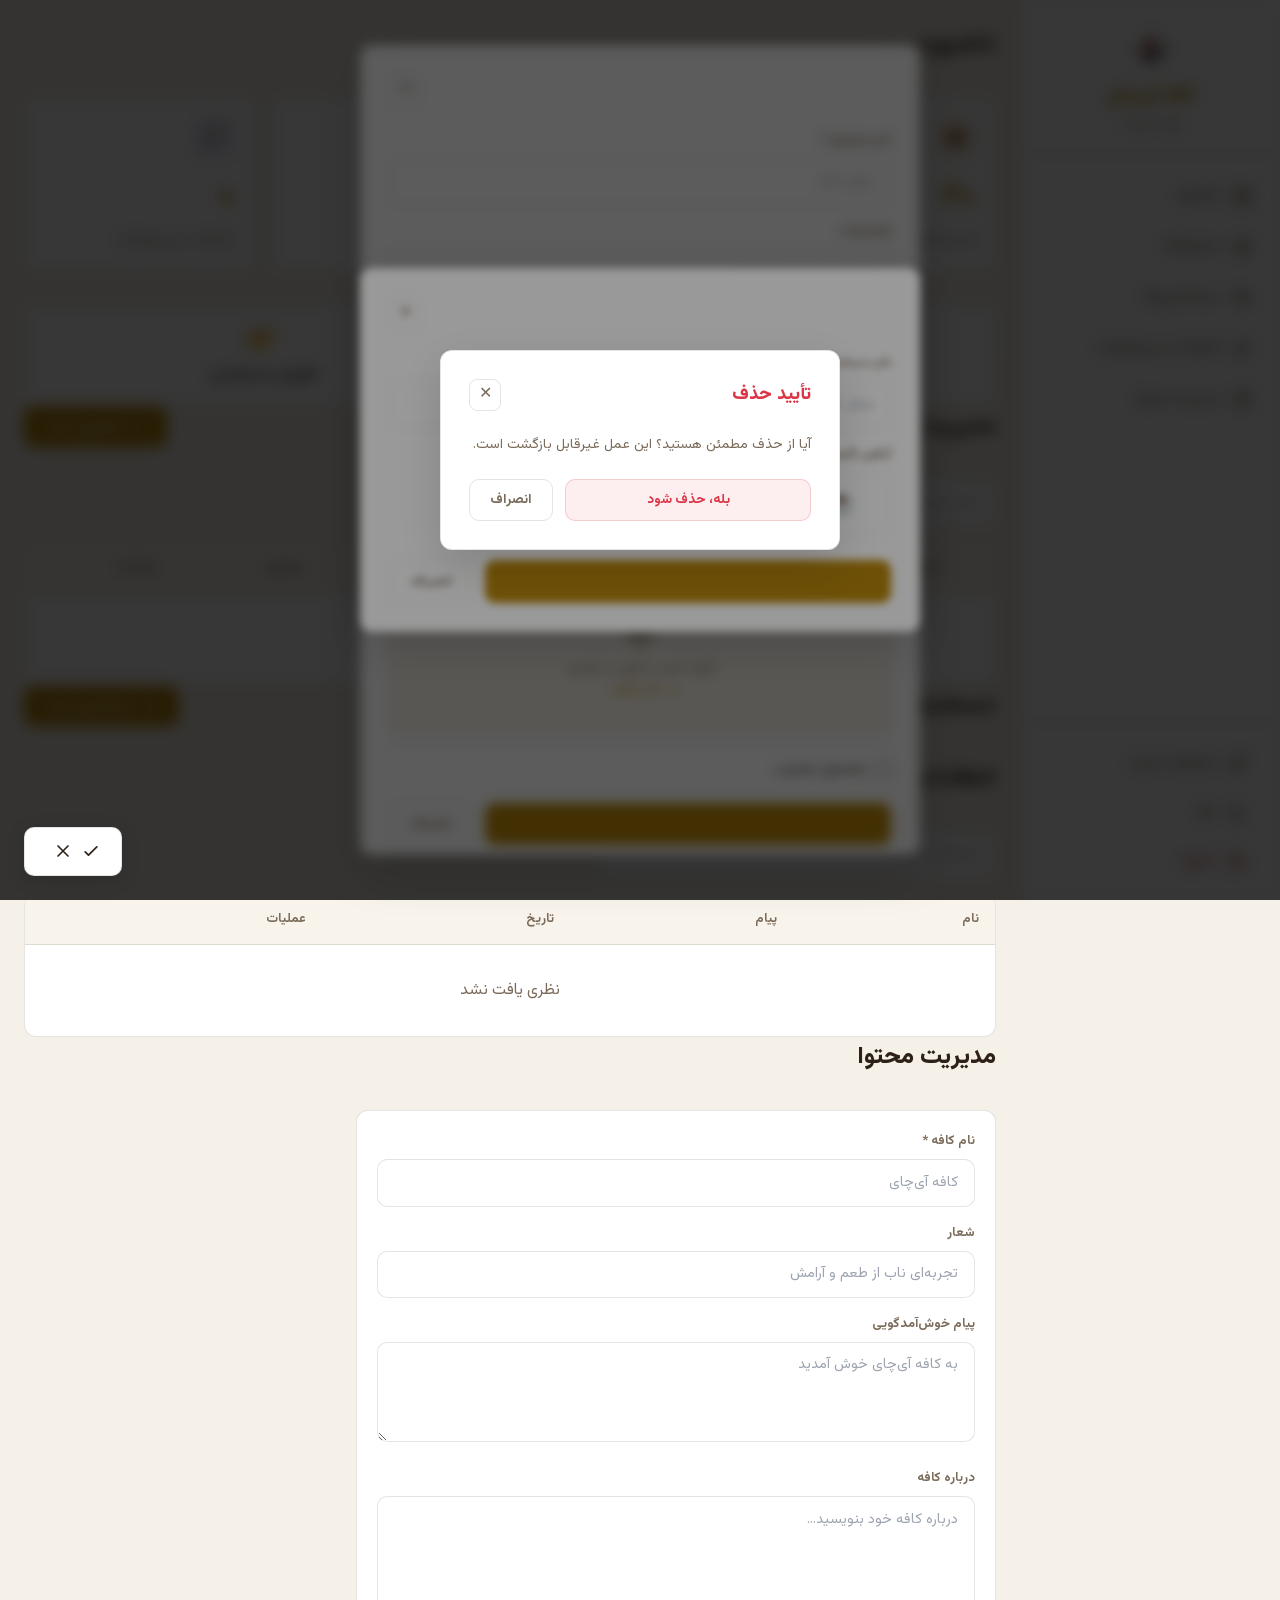
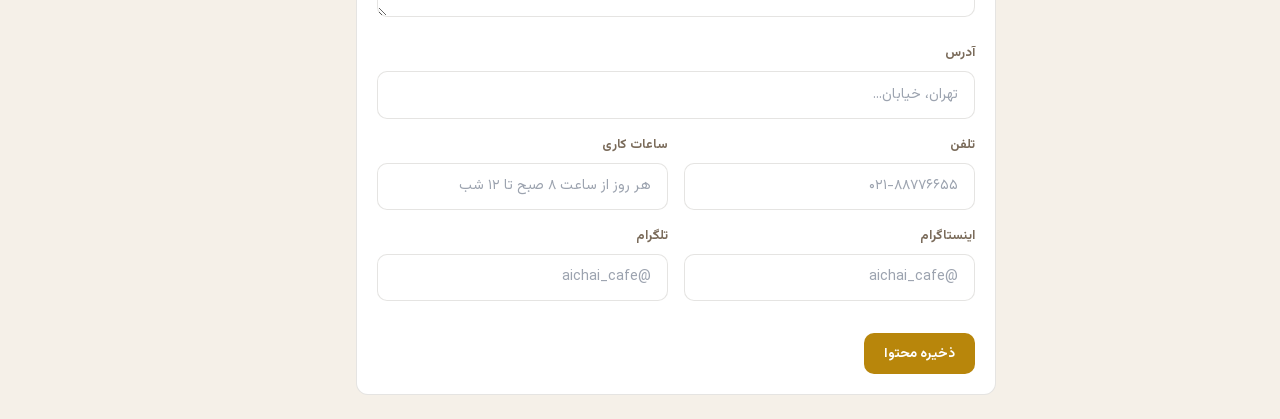
==== commit 91c9b583: "فیکس رگرسیون: حذف defer از اسکریپت‌های دیتا (ترتیب اجرا برای alpine:init)" ====
--- a/admin.html
+++ b/admin.html
@@ -5,15 +5,18 @@
 <meta name="viewport" content="width=device-width, initial-scale=1.0">
 <title>پنل مدیریت — کافه آی‌چای</title>
 <link rel="icon" type="image/webp" href="img/logo-128.webp">
-<style>@font-face{font-family:'Vazirmatn';src:url('fonts/subset/Vazirmatn-Light-sub.woff2') format('woff2');font-weight:300;font-style:normal;font-display:swap;}
+<style>
 @font-face{font-family:'Vazirmatn';src:url('fonts/subset/Vazirmatn-Regular-sub.woff2') format('woff2');font-weight:400;font-style:normal;font-display:swap;}
 @font-face{font-family:'Vazirmatn';src:url('fonts/subset/Vazirmatn-Medium-sub.woff2') format('woff2');font-weight:500;font-style:normal;font-display:swap;}
 @font-face{font-family:'Vazirmatn';src:url('fonts/subset/Vazirmatn-Bold-sub.woff2') format('woff2');font-weight:700;font-style:normal;font-display:swap;}
 @font-face{font-family:'Vazirmatn';src:url('fonts/subset/Vazirmatn-ExtraBold-sub.woff2') format('woff2');font-weight:800;font-style:normal;font-display:swap;}
 @font-face{font-family:'Vazirmatn';src:url('fonts/subset/Vazirmatn-Black-sub.woff2') format('woff2');font-weight:900;font-style:normal;font-display:swap;}
 </style>
-<style>*,::before,::after{--tw-border-spacing-x:0;--tw-border-spacing-y:0;--tw-translate-x:0;--tw-translate-y:0;--tw-rotate:0;--tw-skew-x:0;--tw-skew-y:0;--tw-scale-x:1;--tw-scale-y:1;--tw-pan-x:;--tw-pan-y:;--tw-pinch-zoom:;--tw-scroll-snap-strictness:proximity;--tw-gradient-from-position:;--tw-gradient-via-position:;--tw-gradient-to-position:;--tw-ordinal:;--tw-slashed-zero:;--tw-numeric-figure:;--tw-numeric-spacing:;--tw-numeric-fraction:;--tw-ring-inset:;--tw-ring-offset-width:0px;--tw-ring-offset-color:#fff;--tw-ring-color:rgb(59 130 246 / 0.5);--tw-ring-offset-shadow:0 0 #0000;--tw-ring-shadow:0 0 #0000;--tw-shadow:0 0 #0000;--tw-shadow-colored:0 0 #0000;--tw-blur:;--tw-brightness:;--tw-contrast:;--tw-grayscale:;--tw-hue-rotate:;--tw-invert:;--tw-saturate:;--tw-sepia:;--tw-drop-shadow:;--tw-backdrop-blur:;--tw-backdrop-brightness:;--tw-backdrop-contrast:;--tw-backdrop-grayscale:;--tw-backdrop-hue-rotate:;--tw-backdrop-invert:;--tw-backdrop-opacity:;--tw-backdrop-saturate:;--tw-backdrop-sepia:;--tw-contain-size:;--tw-contain-layout:;--tw-contain-paint:;--tw-contain-style:;}::backdrop{--tw-border-spacing-x:0;--tw-border-spacing-y:0;--tw-translate-x:0;--tw-translate-y:0;--tw-rotate:0;--tw-skew-x:0;--tw-skew-y:0;--tw-scale-x:1;--tw-scale-y:1;--tw-pan-x:;--tw-pan-y:;--tw-pinch-zoom:;--tw-scroll-snap-strictness:proximity;--tw-gradient-from-position:;--tw-gradient-via-position:;--tw-gradient-to-position:;--tw-ordinal:;--tw-slashed-zero:;--tw-numeric-figure:;--tw-numeric-spacing:;--tw-numeric-fraction:;--tw-ring-inset:;--tw-ring-offset-width:0px;--tw-ring-offset-color:#fff;--tw-ring-color:rgb(59 130 246 / 0.5);--tw-ring-offset-shadow:0 0 #0000;--tw-ring-shadow:0 0 #0000;--tw-shadow:0 0 #0000;--tw-shadow-colored:0 0 #0000;--tw-blur:;--tw-brightness:;--tw-contrast:;--tw-grayscale:;--tw-hue-rotate:;--tw-invert:;--tw-saturate:;--tw-sepia:;--tw-drop-shadow:;--tw-backdrop-blur:;--tw-backdrop-brightness:;--tw-backdrop-contrast:;--tw-backdrop-grayscale:;--tw-backdrop-hue-rotate:;--tw-backdrop-invert:;--tw-backdrop-opacity:;--tw-backdrop-saturate:;--tw-backdrop-sepia:;--tw-contain-size:;--tw-contain-layout:;--tw-contain-paint:;--tw-contain-style:;}*,::before,::after{box-sizing:border-box;border-width:0;border-style:solid;border-color:#e5e7eb;}::before,::after{--tw-content:'';}html,:host{line-height:1.5;-webkit-text-size-adjust:100%;-moz-tab-size:4;-o-tab-size:4;tab-size:4;font-family:ui-sans-serif,system-ui,sans-serif,"Apple Color Emoji","Segoe UI Emoji","Segoe UI Symbol","Noto Color Emoji";font-feature-settings:normal;font-variation-settings:normal;-webkit-tap-highlight-color:transparent;}body{margin:0;line-height:inherit;}hr{height:0;color:inherit;border-top-width:1px;}abbr:where([title]){-webkit-text-decoration:underline dotted;text-decoration:underline dotted;}h1,h2,h3,h4,h5,h6{font-size:inherit;font-weight:inherit;}a{color:inherit;text-decoration:inherit;}b,strong{font-weight:bolder;}code,kbd,samp,pre{font-family:ui-monospace,SFMono-Regular,Menlo,Monaco,Consolas,"Liberation Mono","Courier New",monospace;font-feature-settings:normal;font-variation-settings:normal;font-size:1em;}small{font-size:80%;}sub,sup{font-size:75%;line-height:0;position:relative;vertical-align:baseline;}sub{bottom:-0.25em;}sup{top:-0.5em;}table{text-indent:0;border-color:inherit;border-collapse:collapse;}button,input,optgroup,select,textarea{font-family:inherit;font-feature-settings:inherit;font-variation-settings:inherit;font-size:100%;font-weight:inherit;line-height:inherit;letter-spacing:inherit;color:inherit;margin:0;padding:0;}button,select{text-transform:none;}button,input:where([type='button']),input:where([type='reset']),input:where([type='submit']){-webkit-appearance:button;background-color:transparent;background-image:none;}:-moz-focusring{outline:auto;}:-moz-ui-invalid{box-shadow:none;}progress{vertical-align:baseline;}::-webkit-inner-spin-button,::-webkit-outer-spin-button{height:auto;}[type='search']{-webkit-appearance:textfield;outline-offset:-2px;}::-webkit-search-decoration{-webkit-appearance:none;}::-webkit-file-upload-button{-webkit-appearance:button;font:inherit;}summary{display:list-item;}blockquote,dl,dd,h1,h2,h3,h4,h5,h6,hr,figure,p,pre{margin:0;}fieldset{margin:0;padding:0;}legend{padding:0;}ol,ul,menu{list-style:none;margin:0;padding:0;}dialog{padding:0;}textarea{resize:vertical;}input::-moz-placeholder,textarea::-moz-placeholder{opacity:1;color:#9ca3af;}input::placeholder,textarea::placeholder{opacity:1;color:#9ca3af;}button,[role="button"]{cursor:pointer;}:disabled{cursor:default;}img,svg,video,canvas,audio,iframe,embed,object{display:block;vertical-align:middle;}img,video{max-width:100%;height:auto;}[hidden]:where(:not([hidden="until-found"])){display:none;}.pointer-events-none{pointer-events:none;}.fixed{position:fixed;}.absolute{position:absolute;}.relative{position:relative;}.inset-0{inset:0px;}.-left-2{left:-0.5rem;}.-top-2{top:-0.5rem;}.right-3{right:0.75rem;}.top-1\/2{top:50%;}.z-\[150\]{z-index:150;}.mx-auto{margin-left:auto;margin-right:auto;}.mb-1{margin-bottom:0.25rem;}.mb-12{margin-bottom:3rem;}.mb-2{margin-bottom:0.5rem;}.mb-3{margin-bottom:0.75rem;}.mb-4{margin-bottom:1rem;}.mb-6{margin-bottom:1.5rem;}.mb-8{margin-bottom:2rem;}.me-1{margin-inline-end:0.25rem;}.mt-0\.5{margin-top:0.125rem;}.mt-1{margin-top:0.25rem;}.mt-2{margin-top:0.5rem;}.mt-3{margin-top:0.75rem;}.mt-4{margin-top:1rem;}.mt-6{margin-top:1.5rem;}.mt-8{margin-top:2rem;}.block{display:block;}.flex{display:flex;}.inline-flex{display:inline-flex;}.table{display:table;}.grid{display:grid;}.hidden{display:none;}.h-16{height:4rem;}.h-3{height:0.75rem;}.h-4{height:1rem;}.h-5{height:1.25rem;}.h-6{height:1.5rem;}.h-8{height:2rem;}.w-1\/2{width:50%;}.w-16{width:4rem;}.w-2\/3{width:66.666667%;}.w-4{width:1rem;}.w-5{width:1.25rem;}.w-6{width:1.5rem;}.w-8{width:2rem;}.w-full{width:100%;}.max-w-4xl{max-width:56rem;}.max-w-7xl{max-width:80rem;}.max-w-\[200px\]{max-width:200px;}.flex-1{flex:1 1 0%;}.flex-shrink-0{flex-shrink:0;}.-translate-x-full{--tw-translate-x:-100%;transform:translate(var(--tw-translate-x),var(--tw-translate-y)) rotate(var(--tw-rotate)) skewX(var(--tw-skew-x)) skewY(var(--tw-skew-y)) scaleX(var(--tw-scale-x)) scaleY(var(--tw-scale-y));}.-translate-y-1\/2{--tw-translate-y:-50%;transform:translate(var(--tw-translate-x),var(--tw-translate-y)) rotate(var(--tw-rotate)) skewX(var(--tw-skew-x)) skewY(var(--tw-skew-y)) scaleX(var(--tw-scale-x)) scaleY(var(--tw-scale-y));}.-translate-y-2{--tw-translate-y:-0.5rem;transform:translate(var(--tw-translate-x),var(--tw-translate-y)) rotate(var(--tw-rotate)) skewX(var(--tw-skew-x)) skewY(var(--tw-skew-y)) scaleX(var(--tw-scale-x)) scaleY(var(--tw-scale-y));}.translate-x-0{--tw-translate-x:0px;transform:translate(var(--tw-translate-x),var(--tw-translate-y)) rotate(var(--tw-rotate)) skewX(var(--tw-skew-x)) skewY(var(--tw-skew-y)) scaleX(var(--tw-scale-x)) scaleY(var(--tw-scale-y));}.translate-y-0{--tw-translate-y:0px;transform:translate(var(--tw-translate-x),var(--tw-translate-y)) rotate(var(--tw-rotate)) skewX(var(--tw-skew-x)) skewY(var(--tw-skew-y)) scaleX(var(--tw-scale-x)) scaleY(var(--tw-scale-y));}.translate-y-4{--tw-translate-y:1rem;transform:translate(var(--tw-translate-x),var(--tw-translate-y)) rotate(var(--tw-rotate)) skewX(var(--tw-skew-x)) skewY(var(--tw-skew-y)) scaleX(var(--tw-scale-x)) scaleY(var(--tw-scale-y));}.cursor-pointer{cursor:pointer;}.grid-cols-1{grid-template-columns:repeat(1,minmax(0,1fr));}.grid-cols-2{grid-template-columns:repeat(2,minmax(0,1fr));}.flex-col{flex-direction:column;}.items-start{align-items:flex-start;}.items-center{align-items:center;}.justify-center{justify-content:center;}.justify-between{justify-content:space-between;}.gap-1{gap:0.25rem;}.gap-2{gap:0.5rem;}.gap-3{gap:0.75rem;}.gap-4{gap:1rem;}.gap-6{gap:1.5rem;}.gap-8{gap:2rem;}.space-y-2>:not([hidden]) ~:not([hidden]){--tw-space-y-reverse:0;margin-top:calc(0.5rem * calc(1 - var(--tw-space-y-reverse)));margin-bottom:calc(0.5rem * var(--tw-space-y-reverse));}.space-y-3>:not([hidden]) ~:not([hidden]){--tw-space-y-reverse:0;margin-top:calc(0.75rem * calc(1 - var(--tw-space-y-reverse)));margin-bottom:calc(0.75rem * var(--tw-space-y-reverse));}.overflow-x-auto{overflow-x:auto;}.truncate{overflow:hidden;text-overflow:ellipsis;white-space:nowrap;}.whitespace-nowrap{white-space:nowrap;}.rounded{border-radius:0.25rem;}.rounded-2xl{border-radius:1rem;}.rounded-full{border-radius:9999px;}.border-t{border-top-width:1px;}.bg-black\/30{background-color:rgb(0 0 0 / 0.3);}.bg-red-500{--tw-bg-opacity:1;background-color:rgb(239 68 68 / var(--tw-bg-opacity,1));}.p-4{padding:1rem;}.p-8{padding:2rem;}.px-4{padding-left:1rem;padding-right:1rem;}.px-6{padding-left:1.5rem;padding-right:1.5rem;}.px-8{padding-left:2rem;padding-right:2rem;}.py-12{padding-top:3rem;padding-bottom:3rem;}.py-16{padding-top:4rem;padding-bottom:4rem;}.py-2{padding-top:0.5rem;padding-bottom:0.5rem;}.py-3{padding-top:0.75rem;padding-bottom:0.75rem;}.pb-4{padding-bottom:1rem;}.pt-3{padding-top:0.75rem;}.pt-6{padding-top:1.5rem;}.text-center{text-align:center;}.text-right{text-align:right;}.font-cafe{font-family:Vazirmatn,Tahoma,sans-serif;}.font-fa{font-family:Vazirmatn,Tahoma,sans-serif;}.text-2xl{font-size:1.5rem;line-height:2rem;}.text-lg{font-size:1.125rem;line-height:1.75rem;}.text-sm{font-size:0.875rem;line-height:1.25rem;}.text-xl{font-size:1.25rem;line-height:1.75rem;}.text-xs{font-size:0.75rem;line-height:1rem;}.font-black{font-weight:900;}.font-bold{font-weight:700;}.font-light{font-weight:300;}.font-medium{font-weight:500;}.leading-relaxed{line-height:1.625;}.tracking-tight{letter-spacing:-0.025em;}.tracking-widest{letter-spacing:0.1em;}.text-white{--tw-text-opacity:1;color:rgb(255 255 255 / var(--tw-text-opacity,1));}.opacity-0{opacity:0;}.opacity-100{opacity:1;}.filter{filter:var(--tw-blur) var(--tw-brightness) var(--tw-contrast) var(--tw-grayscale) var(--tw-hue-rotate) var(--tw-invert) var(--tw-saturate) var(--tw-sepia) var(--tw-drop-shadow);}.transition{transition-property:color,background-color,border-color,text-decoration-color,fill,stroke,opacity,box-shadow,transform,filter,-webkit-backdrop-filter;transition-property:color,background-color,border-color,text-decoration-color,fill,stroke,opacity,box-shadow,transform,filter,backdrop-filter;transition-property:color,background-color,border-color,text-decoration-color,fill,stroke,opacity,box-shadow,transform,filter,backdrop-filter,-webkit-backdrop-filter;transition-timing-function:cubic-bezier(0.4,0,0.2,1);transition-duration:150ms;}.transition-all{transition-property:all;transition-timing-function:cubic-bezier(0.4,0,0.2,1);transition-duration:150ms;}.transition-opacity{transition-property:opacity;transition-timing-function:cubic-bezier(0.4,0,0.2,1);transition-duration:150ms;}.duration-150{transition-duration:150ms;}.duration-200{transition-duration:200ms;}.duration-300{transition-duration:300ms;}.ease-in{transition-timing-function:cubic-bezier(0.4,0,1,1);}.ease-out{transition-timing-function:cubic-bezier(0,0,0.2,1);}.hover\:opacity-100:hover{opacity:1;}.hover\:shadow-lg:hover{--tw-shadow:0 10px 15px -3px rgb(0 0 0 / 0.1),0 4px 6px -4px rgb(0 0 0 / 0.1);--tw-shadow-colored:0 10px 15px -3px var(--tw-shadow-color),0 4px 6px -4px var(--tw-shadow-color);box-shadow:var(--tw-ring-offset-shadow,0 0 #0000),var(--tw-ring-shadow,0 0 #0000),var(--tw-shadow);}@media (min-width:640px){.sm\:block{display:block;}.sm\:grid-cols-2{grid-template-columns:repeat(2,minmax(0,1fr));}.sm\:flex-row{flex-direction:row;}.sm\:p-12{padding:3rem;}.sm\:px-6{padding-left:1.5rem;padding-right:1.5rem;}.sm\:py-16{padding-top:4rem;padding-bottom:4rem;}.sm\:py-24{padding-top:6rem;padding-bottom:6rem;}.sm\:text-xl{font-size:1.25rem;line-height:1.75rem;}}@media (min-width:768px){.md\:flex{display:flex;}.md\:hidden{display:none;}}@media (min-width:1024px){.lg\:grid-cols-3{grid-template-columns:repeat(3,minmax(0,1fr));}.lg\:grid-cols-4{grid-template-columns:repeat(4,minmax(0,1fr));}.lg\:px-8{padding-left:2rem;padding-right:2rem;}}</style>
+<style>*,::before,::after{--tw-border-spacing-x:0;--tw-border-spacing-y:0;--tw-translate-x:0;--tw-translate-y:0;--tw-rotate:0;--tw-skew-x:0;--tw-skew-y:0;--tw-scale-x:1;--tw-scale-y:1;--tw-pan-x:;--tw-pan-y:;--tw-pinch-zoom:;--tw-scroll-snap-strictness:proximity;--tw-gradient-from-position:;--tw-gradient-via-position:;--tw-gradient-to-position:;--tw-ordinal:;--tw-slashed-zero:;--tw-numeric-figure:;--tw-numeric-spacing:;--tw-numeric-fraction:;--tw-ring-inset:;--tw-ring-offset-width:0px;--tw-ring-offset-color:#fff;--tw-ring-color:rgb(59 130 246 / 0.5);--tw-ring-offset-shadow:0 0 #0000;--tw-ring-shadow:0 0 #0000;--tw-shadow:0 0 #0000;--tw-shadow-colored:0 0 #0000;--tw-blur:;--tw-brightness:;--tw-contrast:;--tw-grayscale:;--tw-hue-rotate:;--tw-invert:;--tw-saturate:;--tw-sepia:;--tw-drop-shadow:;--tw-backdrop-blur:;--tw-backdrop-brightness:;--tw-backdrop-contrast:;--tw-backdrop-grayscale:;--tw-backdrop-hue-rotate:;--tw-backdrop-invert:;--tw-backdrop-opacity:;--tw-backdrop-saturate:;--tw-backdrop-sepia:;--tw-contain-size:;--tw-contain-layout:;--tw-contain-paint:;--tw-contain-style:;}::backdrop{--tw-border-spacing-x:0;--tw-border-spacing-y:0;--tw-translate-x:0;--tw-translate-y:0;--tw-rotate:0;--tw-skew-x:0;--tw-skew-y:0;--tw-scale-x:1;--tw-scale-y:1;--tw-pan-x:;--tw-pan-y:;--tw-pinch-zoom:;--tw-scroll-snap-strictness:proximity;--tw-gradient-from-position:;--tw-gradient-via-position:;--tw-gradient-to-position:;--tw-ordinal:;--tw-slashed-zero:;--tw-numeric-figure:;--tw-numeric-spacing:;--tw-numeric-fraction:;--tw-ring-inset:;--tw-ring-offset-width:0px;--tw-ring-offset-color:#fff;--tw-ring-color:rgb(59 130 246 / 0.5);--tw-ring-offset-shadow:0 0 #0000;--tw-ring-shadow:0 0 #0000;--tw-shadow:0 0 #0000;--tw-shadow-colored:0 0 #0000;--tw-blur:;--tw-brightness:;--tw-contrast:;--tw-grayscale:;--tw-hue-rotate:;--tw-invert:;--tw-saturate:;--tw-sepia:;--tw-drop-shadow:;--tw-backdrop-blur:;--tw-backdrop-brightness:;--tw-backdrop-contrast:;--tw-backdrop-grayscale:;--tw-backdrop-hue-rotate:;--tw-backdrop-invert:;--tw-backdrop-opacity:;--tw-backdrop-saturate:;--tw-backdrop-sepia:;--tw-contain-size:;--tw-contain-layout:;--tw-contain-paint:;--tw-contain-style:;}*,::before,::after{box-sizing:border-box;border-width:0;border-style:solid;border-color:#e5e7eb;}::before,::after{--tw-content:'';}html,:host{line-height:1.5;-webkit-text-size-adjust:100%;-moz-tab-size:4;-o-tab-size:4;tab-size:4;font-family:ui-sans-serif,system-ui,sans-serif,"Apple Color Emoji","Segoe UI Emoji","Segoe UI Symbol","Noto Color Emoji";font-feature-settings:normal;font-variation-settings:normal;-webkit-tap-highlight-color:transparent;}body{margin:0;line-height:inherit;}hr{height:0;color:inherit;border-top-width:1px;}abbr:where([title]){-webkit-text-decoration:underline dotted;text-decoration:underline dotted;}h1,h2,h3,h4,h5,h6{font-size:inherit;font-weight:inherit;}a{color:inherit;text-decoration:inherit;}b,strong{font-weight:bolder;}code,kbd,samp,pre{font-family:ui-monospace,SFMono-Regular,Menlo,Monaco,Consolas,"Liberation Mono","Courier New",monospace;font-feature-settings:normal;font-variation-settings:normal;font-size:1em;}small{font-size:80%;}sub,sup{font-size:75%;line-height:0;position:relative;vertical-align:baseline;}sub{bottom:-0.25em;}sup{top:-0.5em;}table{text-indent:0;border-color:inherit;border-collapse:collapse;}button,input,optgroup,select,textarea{font-family:inherit;font-feature-settings:inherit;font-variation-settings:inherit;font-size:100%;font-weight:inherit;line-height:inherit;letter-spacing:inherit;color:inherit;margin:0;padding:0;}button,select{text-transform:none;}button,input:where([type='button']),input:where([type='reset']),input:where([type='submit']){-webkit-appearance:button;background-color:transparent;background-image:none;}:-moz-focusring{outline:auto;}:-moz-ui-invalid{box-shadow:none;}progress{vertical-align:baseline;}::-webkit-inner-spin-button,::-webkit-outer-spin-button{height:auto;}[type='search']{-webkit-appearance:textfield;outline-offset:-2px;}::-webkit-search-decoration{-webkit-appearance:none;}::-webkit-file-upload-button{-webkit-appearance:button;font:inherit;}summary{display:list-item;}blockquote,dl,dd,h1,h2,h3,h4,h5,h6,hr,figure,p,pre{margin:0;}fieldset{margin:0;padding:0;}legend{padding:0;}ol,ul,menu{list-style:none;margin:0;padding:0;}dialog{padding:0;}textarea{resize:vertical;}input::-moz-placeholder,textarea::-moz-placeholder{opacity:1;color:#9ca3af;}input::placeholder,textarea::placeholder{opacity:1;color:#9ca3af;}button,[role="button"]{cursor:pointer;}:disabled{cursor:default;}img,svg,video,canvas,audio,iframe,embed,object{display:block;vertical-align:middle;}img,video{max-width:100%;height:auto;}[hidden]:where(:not([hidden="until-found"])){display:none;}.pointer-events-none{pointer-events:none;}.visible{visibility:visible;}.fixed{position:fixed;}.absolute{position:absolute;}.relative{position:relative;}.inset-0{inset:0px;}.-left-2{left:-0.5rem;}.-top-2{top:-0.5rem;}.right-3{right:0.75rem;}.top-1{top:0.25rem;}.top-1\/2{top:50%;}.z-\[150\]{z-index:150;}.mx-auto{margin-left:auto;margin-right:auto;}.mb-1{margin-bottom:0.25rem;}.mb-12{margin-bottom:3rem;}.mb-2{margin-bottom:0.5rem;}.mb-3{margin-bottom:0.75rem;}.mb-4{margin-bottom:1rem;}.mb-6{margin-bottom:1.5rem;}.mb-8{margin-bottom:2rem;}.me-1{margin-inline-end:0.25rem;}.mt-0{margin-top:0px;}.mt-0\.5{margin-top:0.125rem;}.mt-1{margin-top:0.25rem;}.mt-2{margin-top:0.5rem;}.mt-3{margin-top:0.75rem;}.mt-4{margin-top:1rem;}.mt-6{margin-top:1.5rem;}.mt-8{margin-top:2rem;}.block{display:block;}.flex{display:flex;}.inline-flex{display:inline-flex;}.table{display:table;}.grid{display:grid;}.hidden{display:none;}.h-16{height:4rem;}.h-3{height:0.75rem;}.h-4{height:1rem;}.h-5{height:1.25rem;}.h-6{height:1.5rem;}.h-8{height:2rem;}.w-1{width:0.25rem;}.w-1\/2{width:50%;}.w-16{width:4rem;}.w-2{width:0.5rem;}.w-2\/3{width:66.666667%;}.w-4{width:1rem;}.w-5{width:1.25rem;}.w-6{width:1.5rem;}.w-8{width:2rem;}.w-full{width:100%;}.max-w-4xl{max-width:56rem;}.max-w-7xl{max-width:80rem;}.max-w-\[200px\]{max-width:200px;}.flex-1{flex:1 1 0%;}.flex-shrink-0{flex-shrink:0;}.-translate-x-full{--tw-translate-x:-100%;transform:translate(var(--tw-translate-x),var(--tw-translate-y)) rotate(var(--tw-rotate)) skewX(var(--tw-skew-x)) skewY(var(--tw-skew-y)) scaleX(var(--tw-scale-x)) scaleY(var(--tw-scale-y));}.-translate-y-1{--tw-translate-y:-0.25rem;transform:translate(var(--tw-translate-x),var(--tw-translate-y)) rotate(var(--tw-rotate)) skewX(var(--tw-skew-x)) skewY(var(--tw-skew-y)) scaleX(var(--tw-scale-x)) scaleY(var(--tw-scale-y));}.-translate-y-1\/2{--tw-translate-y:-50%;transform:translate(var(--tw-translate-x),var(--tw-translate-y)) rotate(var(--tw-rotate)) skewX(var(--tw-skew-x)) skewY(var(--tw-skew-y)) scaleX(var(--tw-scale-x)) scaleY(var(--tw-scale-y));}.-translate-y-2{--tw-translate-y:-0.5rem;transform:translate(var(--tw-translate-x),var(--tw-translate-y)) rotate(var(--tw-rotate)) skewX(var(--tw-skew-x)) skewY(var(--tw-skew-y)) scaleX(var(--tw-scale-x)) scaleY(var(--tw-scale-y));}.translate-x-0{--tw-translate-x:0px;transform:translate(var(--tw-translate-x),var(--tw-translate-y)) rotate(var(--tw-rotate)) skewX(var(--tw-skew-x)) skewY(var(--tw-skew-y)) scaleX(var(--tw-scale-x)) scaleY(var(--tw-scale-y));}.translate-y-0{--tw-translate-y:0px;transform:translate(var(--tw-translate-x),var(--tw-translate-y)) rotate(var(--tw-rotate)) skewX(var(--tw-skew-x)) skewY(var(--tw-skew-y)) scaleX(var(--tw-scale-x)) scaleY(var(--tw-scale-y));}.translate-y-4{--tw-translate-y:1rem;transform:translate(var(--tw-translate-x),var(--tw-translate-y)) rotate(var(--tw-rotate)) skewX(var(--tw-skew-x)) skewY(var(--tw-skew-y)) scaleX(var(--tw-scale-x)) scaleY(var(--tw-scale-y));}.transform{transform:translate(var(--tw-translate-x),var(--tw-translate-y)) rotate(var(--tw-rotate)) skewX(var(--tw-skew-x)) skewY(var(--tw-skew-y)) scaleX(var(--tw-scale-x)) scaleY(var(--tw-scale-y));}.cursor-pointer{cursor:pointer;}.resize{resize:both;}.grid-cols-1{grid-template-columns:repeat(1,minmax(0,1fr));}.grid-cols-2{grid-template-columns:repeat(2,minmax(0,1fr));}.flex-col{flex-direction:column;}.items-start{align-items:flex-start;}.items-center{align-items:center;}.justify-center{justify-content:center;}.justify-between{justify-content:space-between;}.gap-1{gap:0.25rem;}.gap-2{gap:0.5rem;}.gap-3{gap:0.75rem;}.gap-4{gap:1rem;}.gap-6{gap:1.5rem;}.gap-8{gap:2rem;}.space-y-2>:not([hidden]) ~:not([hidden]){--tw-space-y-reverse:0;margin-top:calc(0.5rem * calc(1 - var(--tw-space-y-reverse)));margin-bottom:calc(0.5rem * var(--tw-space-y-reverse));}.space-y-3>:not([hidden]) ~:not([hidden]){--tw-space-y-reverse:0;margin-top:calc(0.75rem * calc(1 - var(--tw-space-y-reverse)));margin-bottom:calc(0.75rem * var(--tw-space-y-reverse));}.overflow-x-auto{overflow-x:auto;}.truncate{overflow:hidden;text-overflow:ellipsis;white-space:nowrap;}.whitespace-nowrap{white-space:nowrap;}.rounded{border-radius:0.25rem;}.rounded-2xl{border-radius:1rem;}.rounded-full{border-radius:9999px;}.border-t{border-top-width:1px;}.bg-black{--tw-bg-opacity:1;background-color:rgb(0 0 0 / var(--tw-bg-opacity,1));}.bg-black\/30{background-color:rgb(0 0 0 / 0.3);}.bg-red-500{--tw-bg-opacity:1;background-color:rgb(239 68 68 / var(--tw-bg-opacity,1));}.p-4{padding:1rem;}.p-8{padding:2rem;}.px-4{padding-left:1rem;padding-right:1rem;}.px-6{padding-left:1.5rem;padding-right:1.5rem;}.px-8{padding-left:2rem;padding-right:2rem;}.py-12{padding-top:3rem;padding-bottom:3rem;}.py-16{padding-top:4rem;padding-bottom:4rem;}.py-2{padding-top:0.5rem;padding-bottom:0.5rem;}.py-3{padding-top:0.75rem;padding-bottom:0.75rem;}.pb-4{padding-bottom:1rem;}.pt-3{padding-top:0.75rem;}.pt-6{padding-top:1.5rem;}.text-center{text-align:center;}.text-right{text-align:right;}.font-cafe{font-family:Vazirmatn,Tahoma,sans-serif;}.font-fa{font-family:Vazirmatn,Tahoma,sans-serif;}.text-2xl{font-size:1.5rem;line-height:2rem;}.text-lg{font-size:1.125rem;line-height:1.75rem;}.text-sm{font-size:0.875rem;line-height:1.25rem;}.text-xl{font-size:1.25rem;line-height:1.75rem;}.text-xs{font-size:0.75rem;line-height:1rem;}.font-black{font-weight:900;}.font-bold{font-weight:700;}.font-light{font-weight:300;}.font-medium{font-weight:500;}.leading-relaxed{line-height:1.625;}.tracking-tight{letter-spacing:-0.025em;}.tracking-widest{letter-spacing:0.1em;}.text-white{--tw-text-opacity:1;color:rgb(255 255 255 / var(--tw-text-opacity,1));}.opacity-0{opacity:0;}.opacity-100{opacity:1;}.filter{filter:var(--tw-blur) var(--tw-brightness) var(--tw-contrast) var(--tw-grayscale) var(--tw-hue-rotate) var(--tw-invert) var(--tw-saturate) var(--tw-sepia) var(--tw-drop-shadow);}.transition{transition-property:color,background-color,border-color,text-decoration-color,fill,stroke,opacity,box-shadow,transform,filter,-webkit-backdrop-filter;transition-property:color,background-color,border-color,text-decoration-color,fill,stroke,opacity,box-shadow,transform,filter,backdrop-filter;transition-property:color,background-color,border-color,text-decoration-color,fill,stroke,opacity,box-shadow,transform,filter,backdrop-filter,-webkit-backdrop-filter;transition-timing-function:cubic-bezier(0.4,0,0.2,1);transition-duration:150ms;}.transition-all{transition-property:all;transition-timing-function:cubic-bezier(0.4,0,0.2,1);transition-duration:150ms;}.transition-opacity{transition-property:opacity;transition-timing-function:cubic-bezier(0.4,0,0.2,1);transition-duration:150ms;}.duration-150{transition-duration:150ms;}.duration-200{transition-duration:200ms;}.duration-300{transition-duration:300ms;}.ease-in{transition-timing-function:cubic-bezier(0.4,0,1,1);}.ease-in-out{transition-timing-function:cubic-bezier(0.4,0,0.2,1);}.ease-out{transition-timing-function:cubic-bezier(0,0,0.2,1);}.hover\:opacity-100:hover{opacity:1;}.hover\:shadow-lg:hover{--tw-shadow:0 10px 15px -3px rgb(0 0 0 / 0.1),0 4px 6px -4px rgb(0 0 0 / 0.1);--tw-shadow-colored:0 10px 15px -3px var(--tw-shadow-color),0 4px 6px -4px var(--tw-shadow-color);box-shadow:var(--tw-ring-offset-shadow,0 0 #0000),var(--tw-ring-shadow,0 0 #0000),var(--tw-shadow);}@media (min-width:640px){.sm\:block{display:block;}.sm\:grid-cols-2{grid-template-columns:repeat(2,minmax(0,1fr));}.sm\:flex-row{flex-direction:row;}.sm\:p-12{padding:3rem;}.sm\:px-6{padding-left:1.5rem;padding-right:1.5rem;}.sm\:py-16{padding-top:4rem;padding-bottom:4rem;}.sm\:py-24{padding-top:6rem;padding-bottom:6rem;}.sm\:text-xl{font-size:1.25rem;line-height:1.75rem;}}@media (min-width:768px){.md\:flex{display:flex;}.md\:hidden{display:none;}}@media (min-width:1024px){.lg\:grid-cols-3{grid-template-columns:repeat(3,minmax(0,1fr));}.lg\:grid-cols-4{grid-template-columns:repeat(4,minmax(0,1fr));}.lg\:px-8{padding-left:2rem;padding-right:2rem;}}</style>
+<style>:root{--cafe-black:#1c1612;--cafe-darker:#2a2018;--cafe-dark:#faf6f0;--cafe-brown:#e8ddd0;--cafe-brown-light:#d4c4b0;--cafe-gold:#b8860b;--cafe-gold-light:#d4a843;--cafe-gold-glow:rgba(184,134,11,0.12);--cafe-yellow:#e8c547;--cafe-cream:#f0e9df;--cafe-white:#faf6f0;--cafe-text:#3d2e1f;--cafe-text-muted:#7a6b5a;--cafe-border:rgba(45,33,23,0.12);--cafe-bg:#faf6f0;--cafe-card-bg:#ffffff;--cafe-footer-bg:#e8ddd0;--cafe-navbar-bg:rgba(250,246,240,0.9);--font-fa:"Vazirmatn","Tahoma",sans-serif;--radius-sm:8px;--radius-md:12px;--radius-lg:20px;--radius-xl:28px;--shadow-card:0 2px 16px rgba(45,33,23,0.08);--shadow-card-hover:0 8px 32px rgba(45,33,23,0.15),0 0 16px var(--cafe-gold-glow);--transition-fast:0.2s cubic-bezier(0.4,0,0.2,1);--transition-smooth:0.4s cubic-bezier(0.4,0,0.2,1);--transition-spring:0.5s cubic-bezier(0.34,1.56,0.64,1);}.dark-mode{--cafe-black:#f0ebe2;--cafe-darker:#1a1410;--cafe-dark:#241c14;--cafe-brown:#2d2318;--cafe-brown-light:#3d3025;--cafe-text:#f0ebe2;--cafe-text-muted:#a89880;--cafe-border:rgba(184,134,11,0.15);--cafe-bg:#1a1410;--cafe-card-bg:#241c14;--cafe-footer-bg:#1a1410;--cafe-navbar-bg:rgba(26,20,16,0.92);--shadow-card:0 2px 16px rgba(0,0,0,0.25);--shadow-card-hover:0 8px 32px rgba(0,0,0,0.35),0 0 16px var(--cafe-gold-glow);}.dark-mode .section-title{color:var(--cafe-black);}.dark-mode .about-section{background:linear-gradient(180deg,var(--cafe-bg) 0%,#1e1812 50%,var(--cafe-bg) 100%);}.dark-mode .site-footer{border-top-color:rgba(184,134,11,0.12);}.dark-mode .menu-card:hover{border-color:rgba(184,134,11,0.3);}.dark-mode .navbar.scrolled{box-shadow:0 2px 20px rgba(0,0,0,0.3);}*,*::before,*::after{box-sizing:border-box;margin:0;padding:0;}html{scroll-behavior:smooth;-webkit-text-size-adjust:100%;}body{font-family:var(--font-fa);background-color:var(--cafe-bg);color:var(--cafe-text);line-height:1.8;direction:rtl;overflow-x:hidden;-webkit-font-smoothing:antialiased;-moz-osx-font-smoothing:grayscale;}::selection{background:var(--cafe-gold);color:#fff;}::-webkit-scrollbar{width:8px;}::-webkit-scrollbar-track{background:var(--cafe-bg);}::-webkit-scrollbar-thumb{background:var(--cafe-brown-light);border-radius:4px;}::-webkit-scrollbar-thumb:hover{background:var(--cafe-gold);}.hero{position:relative;min-height:100vh;display:flex;align-items:center;justify-content:center;text-align:center;overflow:hidden;background:linear-gradient(135deg,#2a2018 0%,#1c1612 50%,#3d2e1f 100%);}.hero-bg{position:absolute;inset:0;background:url("img/hero-bg.webp") center/cover no-repeat;transform:scale(1.05);transition:transform 8s ease-out;opacity:0.3;content-visibility:auto;}.hero:hover .hero-bg{transform:scale(1);}.hero-overlay{position:absolute;inset:0;background:linear-gradient( 180deg,rgba(42,32,24,0.6) 0%,rgba(28,22,18,0.8) 40%,rgba(28,22,18,0.95) 100% );}.hero-content{position:relative;z-index:2;padding:2rem;max-width:700px;}.hero-logo{width:140px;height:140px;margin:0 auto 1.5rem;border-radius:50%;object-fit:cover;box-shadow:0 8px 40px rgba(184,134,11,0.3);border:3px solid rgba(184,134,11,0.4);}.hero-title{font-size:clamp(2.5rem,8vw,5rem);font-weight:900;color:#faf6f0;letter-spacing:-0.02em;line-height:1.2;margin-bottom:0.5rem;}.hero-title .gold{color:var(--cafe-gold-light);display:inline-block;}.hero-tagline{font-size:clamp(1rem,3vw,1.4rem);color:rgba(250,246,240,0.7);font-weight:400;margin-bottom:2rem;letter-spacing:0.05em;}.hero-divider{width:80px;height:2px;background:linear-gradient(90deg,transparent,var(--cafe-gold-light),transparent);margin:1.5rem auto;}.scroll-indicator{position:absolute;bottom:2rem;left:50%;transform:translateX(-50%);z-index:2;animation:scrollBounce 2s ease-in-out infinite;}@keyframes scrollBounce{0%,100%{transform:translateX(-50%) translateY(0);opacity:0.6;}50%{transform:translateX(-50%) translateY(8px);opacity:1;}}.navbar{position:sticky;top:0;z-index:100;backdrop-filter:blur(20px) saturate(1.5);-webkit-backdrop-filter:blur(20px) saturate(1.5);background:var(--cafe-navbar-bg);border-bottom:1px solid var(--cafe-border);transition:var(--transition-fast);}.navbar.scrolled{box-shadow:0 2px 20px rgba(45,33,23,0.1);}.navbar-logo{height:36px;width:auto;margin-left:0.5rem;vertical-align:middle;}.section-title{font-size:clamp(1.5rem,4vw,2.5rem);font-weight:800;color:var(--cafe-black);text-align:center;margin-bottom:0.5rem;}.section-subtitle{text-align:center;color:var(--cafe-text-muted);font-size:0.95rem;margin-bottom:2.5rem;}.gold-line{width:60px;height:3px;background:var(--cafe-gold);border-radius:2px;margin:1rem auto 1.5rem;}.chip-container{display:flex;gap:0.5rem;overflow-x:scroll;-webkit-overflow-scrolling:touch;padding:0.5rem 0;scrollbar-width:none;-ms-overflow-style:none;flex-wrap:nowrap;}.chip-container::-webkit-scrollbar{display:none;}.chip{flex-shrink:0;padding:0.5rem 1.25rem;border-radius:100px;border:1px solid var(--cafe-border);background:var(--cafe-card-bg);color:var(--cafe-text-muted);font-size:0.875rem;font-weight:500;cursor:pointer;transition:var(--transition-fast);white-space:nowrap;user-select:none;}.chip:hover{border-color:var(--cafe-gold);color:var(--cafe-gold);background:rgba(184,134,11,0.06);}.chip.active{background:var(--cafe-gold);color:#fff;border-color:var(--cafe-gold);font-weight:700;box-shadow:0 2px 12px var(--cafe-gold-glow);}.menu-grid{display:grid;grid-template-columns:1fr;gap:1.5rem;}@media (min-width:640px){.menu-grid{grid-template-columns:repeat(2,1fr);}}@media (min-width:1024px){.menu-grid{grid-template-columns:repeat(3,1fr);}}@media (min-width:1280px){.menu-grid{grid-template-columns:repeat(4,1fr);}}.menu-card{background:var(--cafe-card-bg);border:1px solid var(--cafe-border);border-radius:var(--radius-lg);overflow:hidden;transition:var(--transition-smooth);position:relative;}.menu-card:hover{transform:translateY(-4px);border-color:rgba(184,134,11,0.25);box-shadow:var(--shadow-card-hover);}.card-image-wrapper{position:relative;aspect-ratio:4 / 3;overflow:hidden;background:var(--cafe-brown);}.card-image{width:100%;height:100%;object-fit:cover;transition:transform 0.6s ease;}.menu-card:hover .card-image{transform:scale(1.06);}.card-body{padding:1rem 1.25rem 1.25rem;}.card-name{font-size:1.05rem;font-weight:700;color:var(--cafe-black);margin-bottom:0.35rem;}.card-desc{font-size:0.8rem;color:var(--cafe-text-muted);line-height:1.7;margin-bottom:0.75rem;display:-webkit-box;-webkit-line-clamp:2;-webkit-box-orient:vertical;overflow:hidden;}.card-footer{display:flex;align-items:center;justify-content:space-between;}.card-price{font-size:1rem;font-weight:800;color:var(--cafe-gold);}.card-price .unit{font-size:0.7rem;font-weight:400;color:var(--cafe-text-muted);margin-right:0.25rem;}.fav-btn{width:36px;height:36px;border-radius:50%;border:1px solid var(--cafe-border);background:var(--cafe-card-bg);color:var(--cafe-text-muted);cursor:pointer;display:flex;align-items:center;justify-content:center;transition:var(--transition-fast);flex-shrink:0;}.fav-btn:hover{border-color:#e74c5a;color:#e74c5a;background:rgba(231,76,90,0.06);}.fav-btn.active{border-color:#e74c5a;color:#e74c5a;background:rgba(231,76,90,0.1);}.fav-btn.active svg{fill:#e74c5a;}@keyframes favPop{0%{transform:scale(1);}50%{transform:scale(1.3);}100%{transform:scale(1);}}.fav-btn.pop{animation:favPop 0.3s ease;}.badge-featured{position:absolute;top:0.75rem;right:0.75rem;background:var(--cafe-gold);color:#fff;font-size:0.65rem;font-weight:800;padding:0.25rem 0.65rem;border-radius:100px;z-index:2;letter-spacing:0.05em;}.skeleton{position:relative;overflow:hidden;background:var(--cafe-brown);border-radius:var(--radius-md);}.skeleton::after{content:"";position:absolute;inset:0;background:linear-gradient( 90deg,transparent 0%,rgba(255,255,255,0.4) 50%,transparent 100% );animation:shimmer 1.5s infinite;}@keyframes shimmer{0%{transform:translateX(100%);}100%{transform:translateX(-100%);}}.empty-state{text-align:center;padding:4rem 2rem;color:var(--cafe-text-muted);}.empty-state svg{opacity:0.3;margin-bottom:1rem;}.about-section{background:linear-gradient(180deg,var(--cafe-bg) 0%,#f0e9df 50%,var(--cafe-bg) 100%);}.site-footer{background:var(--cafe-footer-bg);border-top:1px solid var(--cafe-border);color:var(--cafe-text-muted);}.site-footer h3,.site-footer h4{color:var(--cafe-gold);}.footer-link{color:var(--cafe-text-muted);transition:var(--transition-fast);text-decoration:none;}.footer-link:hover{color:var(--cafe-gold);}.footer-logo{height:48px;width:auto;margin-bottom:0.75rem;}.fade-in{opacity:1;transform:none;}.fade-in.js-anim{opacity:0;transform:translateY(24px);transition:opacity 0.45s cubic-bezier(0.4,0,0.2,1),transform 0.45s cubic-bezier(0.4,0,0.2,1);will-change:opacity,transform;}.fade-in.js-anim.visible{opacity:1;transform:translateY(0);will-change:auto;}@media (prefers-reduced-motion:reduce){.fade-in.js-anim{opacity:1;transform:none;transition:none;}.scroll-indicator,.skeleton::after{animation:none;}html{scroll-behavior:auto;}}.stagger-children .fade-in:nth-child(1){transition-delay:0.05s;}.stagger-children .fade-in:nth-child(2){transition-delay:0.1s;}.stagger-children .fade-in:nth-child(3){transition-delay:0.15s;}.stagger-children .fade-in:nth-child(4){transition-delay:0.2s;}.stagger-children .fade-in:nth-child(5){transition-delay:0.25s;}.stagger-children .fade-in:nth-child(6){transition-delay:0.3s;}.stagger-children .fade-in:nth-child(7){transition-delay:0.35s;}.stagger-children .fade-in:nth-child(8){transition-delay:0.4s;}.search-input{background:var(--cafe-card-bg);border:1px solid var(--cafe-border);border-radius:100px;padding:0.6rem 2.75rem 0.6rem 1rem;color:var(--cafe-text);font-family:var(--font-fa);font-size:0.875rem;width:100%;max-width:320px;transition:var(--transition-fast);outline:none;}.search-input::placeholder{color:var(--cafe-text-muted);}.search-input:focus{border-color:var(--cafe-gold);box-shadow:0 0 0 3px var(--cafe-gold-glow);}[x-cloak]{display:none !important;}.menu-grid>*{transition:opacity 0.3s ease,transform 0.3s ease;}.fav-panel-overlay{position:fixed;inset:0;background:rgba(0,0,0,0.4);backdrop-filter:blur(4px);-webkit-backdrop-filter:blur(4px);z-index:500;}.fav-panel{position:fixed;top:0;left:0;width:100%;max-width:420px;height:100vh;background:var(--cafe-card-bg);z-index:501;display:flex;flex-direction:column;box-shadow:4px 0 24px rgba(0,0,0,0.15);}.fav-panel-header{display:flex;align-items:center;justify-content:space-between;padding:1.25rem 1.5rem;border-bottom:1px solid var(--cafe-border);flex-shrink:0;}.fav-panel-header h3{font-size:1.1rem;font-weight:800;color:var(--cafe-black);}.fav-panel-close{width:36px;height:36px;border-radius:10px;border:1px solid var(--cafe-border);background:transparent;color:var(--cafe-text-muted);cursor:pointer;display:flex;align-items:center;justify-content:center;transition:var(--transition-fast);font-size:1.1rem;}.fav-panel-close:hover{border-color:#e74c5a;color:#e74c5a;}.fav-panel-body{flex:1;overflow-y:auto;padding:1rem 1.5rem;}.fav-panel-item{display:flex;align-items:center;gap:0.75rem;padding:0.75rem 0;border-bottom:1px solid var(--cafe-border);}.fav-panel-item:last-child{border-bottom:none;}.fav-panel-item-img{width:60px;height:60px;border-radius:12px;object-fit:cover;flex-shrink:0;background:var(--cafe-brown);}.fav-panel-item-info{flex:1;min-width:0;}.fav-panel-item-name{font-size:0.9rem;font-weight:700;color:var(--cafe-black);margin-bottom:0.2rem;white-space:nowrap;overflow:hidden;text-overflow:ellipsis;}.fav-panel-item-price{font-size:0.8rem;font-weight:800;color:var(--cafe-gold);}.fav-panel-item-remove{width:32px;height:32px;border-radius:50%;border:1px solid var(--cafe-border);background:transparent;color:var(--cafe-text-muted);cursor:pointer;display:flex;align-items:center;justify-content:center;transition:var(--transition-fast);flex-shrink:0;}.fav-panel-item-remove:hover{border-color:#e74c5a;color:#e74c5a;background:rgba(231,76,90,0.06);}.fav-panel-empty{display:flex;flex-direction:column;align-items:center;justify-content:center;padding:4rem 2rem;text-align:center;color:var(--cafe-text-muted);}.fav-panel-empty svg{opacity:0.25;margin-bottom:1rem;}.fav-panel-empty h4{font-size:1rem;font-weight:700;color:var(--cafe-black);margin-bottom:0.5rem;}.fav-panel-empty p{font-size:0.85rem;}.feedback-section{background:linear-gradient(180deg,var(--cafe-bg) 0%,#f0e9df 50%,var(--cafe-bg) 100%);}.feedback-form{background:var(--cafe-card-bg);border:1px solid var(--cafe-border);border-radius:var(--radius-xl);padding:2rem;max-width:640px;margin:0 auto;}.feedback-input,.feedback-textarea{width:100%;padding:0.75rem 1rem;background:var(--cafe-bg);border:1px solid var(--cafe-border);border-radius:12px;color:var(--cafe-text);font-family:var(--font-fa);font-size:0.9rem;transition:var(--transition-fast);outline:none;direction:rtl;}.feedback-input::placeholder,.feedback-textarea::placeholder{color:var(--cafe-text-muted);}.feedback-input:focus,.feedback-textarea:focus{border-color:var(--cafe-gold);box-shadow:0 0 0 3px var(--cafe-gold-glow);}.feedback-textarea{min-height:120px;resize:vertical;line-height:1.8;}.feedback-submit{width:100%;padding:0.75rem;background:var(--cafe-gold);color:#fff;border:none;border-radius:12px;font-family:var(--font-fa);font-size:0.95rem;font-weight:700;cursor:pointer;transition:var(--transition-fast);}.feedback-submit:hover{background:#9a7209;box-shadow:0 4px 16px var(--cafe-gold-glow);}.feedback-submit:disabled{opacity:0.6;cursor:not-allowed;}.feedback-success{background:rgba(40,167,69,0.08);border:1px solid rgba(40,167,69,0.25);color:#28a745;border-radius:12px;padding:0.75rem 1rem;font-size:0.85rem;font-weight:700;text-align:center;}.feedback-error{background:rgba(220,53,69,0.08);border:1px solid rgba(220,53,69,0.25);color:#dc3545;border-radius:12px;padding:0.75rem 1rem;font-size:0.85rem;font-weight:600;text-align:center;}</style>
 <style>:root{--admin-bg:#f5f0e8;--admin-surface:#ffffff;--admin-surface-2:#f8f3eb;--admin-border:rgba(45,33,23,0.12);--admin-text:#2d2117;--admin-text-muted:#7a6b5a;--admin-gold:#b8860b;--admin-gold-hover:#9a7209;--admin-gold-glow:rgba(184,134,11,0.1);--admin-red:#dc3545;--admin-green:#28a745;--admin-blue:#4a90d9;--font-fa:"Vazirmatn","Tahoma",sans-serif;--admin-sidebar-w:260px;--admin-radius:12px;--admin-transition:0.25s cubic-bezier(0.4,0,0.2,1);}.dark-mode{--admin-bg:#1a1410;--admin-surface:#241c14;--admin-surface-2:#2d2318;--admin-border:rgba(184,134,11,0.15);--admin-text:#f0ebe2;--admin-text-muted:#a89880;}*,*::before,*::after{box-sizing:border-box;margin:0;padding:0;}html{-webkit-text-size-adjust:100%;}body.admin-body{font-family:var(--font-fa);background:var(--admin-bg);color:var(--admin-text);direction:rtl;line-height:1.7;overflow-x:hidden;-webkit-font-smoothing:antialiased;min-height:100vh;}[x-cloak]{display:none !important;}.admin-sidebar{position:fixed;top:0;right:0;width:var(--admin-sidebar-w);height:100vh;background:var(--admin-surface);border-left:1px solid var(--admin-border);z-index:200;display:flex;flex-direction:column;transition:var(--admin-transition);overflow-y:auto;}@media (max-width:768px){.admin-sidebar{transform:translateX(100%);}.admin-sidebar.open{transform:translateX(0);box-shadow:-4px 0 20px rgba(0,0,0,0.15);}}.sidebar-logo{padding:1.5rem;border-bottom:1px solid var(--admin-border);text-align:center;}.sidebar-logo-img{height:48px;width:auto;margin:0 auto 0.5rem;display:block;}.sidebar-logo h2{font-weight:900;font-size:1.15rem;color:var(--admin-gold);}.sidebar-nav{flex:1;padding:1rem 0.75rem;}.nav-item{display:flex;align-items:center;gap:0.75rem;padding:0.7rem 1rem;border-radius:10px;color:var(--admin-text-muted);cursor:pointer;transition:var(--admin-transition);font-size:0.9rem;font-weight:500;margin-bottom:0.25rem;border:none;background:none;width:100%;text-align:right;font-family:var(--font-fa);}.nav-item:hover{background:var(--admin-gold-glow);color:var(--admin-text);}.nav-item.active{background:var(--admin-gold);color:#fff;font-weight:700;}.nav-item svg{width:20px;height:20px;flex-shrink:0;}.admin-main{margin-right:var(--admin-sidebar-w);min-height:100vh;padding:1.5rem;transition:var(--admin-transition);}@media (max-width:768px){.admin-main{margin-right:0;}}.admin-topbar{display:flex;align-items:center;justify-content:space-between;margin-bottom:2rem;flex-wrap:wrap;gap:1rem;}.topbar-title{font-size:1.5rem;font-weight:800;color:var(--admin-text);}.stat-card{background:var(--admin-surface);border:1px solid var(--admin-border);border-radius:var(--admin-radius);padding:1.25rem;transition:var(--admin-transition);}.stat-card:hover{border-color:rgba(184,134,11,0.25);box-shadow:0 4px 16px rgba(45,33,23,0.08);}.stat-icon{width:40px;height:40px;border-radius:10px;display:flex;align-items:center;justify-content:center;font-size:1.25rem;margin-bottom:0.75rem;}.stat-number{font-size:2rem;font-weight:900;color:var(--admin-gold);}.stat-label{font-size:0.85rem;color:var(--admin-text-muted);margin-top:0.25rem;}.data-table-wrapper{background:var(--admin-surface);border:1px solid var(--admin-border);border-radius:var(--admin-radius);overflow:hidden;}.data-table{width:100%;border-collapse:collapse;}.data-table th{background:var(--admin-surface-2);padding:0.85rem 1rem;font-size:0.8rem;font-weight:700;color:var(--admin-text-muted);text-align:right;white-space:nowrap;border-bottom:1px solid var(--admin-border);}.data-table td{padding:0.75rem 1rem;font-size:0.875rem;border-bottom:1px solid var(--admin-border);vertical-align:middle;}.data-table tr:last-child td{border-bottom:none;}.data-table tr:hover td{background:rgba(184,134,11,0.03);}.table-img{width:48px;height:48px;border-radius:8px;object-fit:cover;border:1px solid var(--admin-border);}.btn{display:inline-flex;align-items:center;justify-content:center;gap:0.5rem;padding:0.55rem 1.25rem;border-radius:10px;font-family:var(--font-fa);font-size:0.85rem;font-weight:600;cursor:pointer;transition:var(--admin-transition);border:none;white-space:nowrap;}.btn-gold{background:var(--admin-gold);color:#fff;}.btn-gold:hover{background:var(--admin-gold-hover);box-shadow:0 2px 10px var(--admin-gold-glow);}.btn-outline{background:transparent;border:1px solid var(--admin-border);color:var(--admin-text-muted);}.btn-outline:hover{border-color:var(--admin-gold);color:var(--admin-gold);}.btn-danger{background:rgba(220,53,69,0.08);color:var(--admin-red);border:1px solid rgba(220,53,69,0.2);}.btn-danger:hover{background:rgba(220,53,69,0.15);}.btn-sm{padding:0.35rem 0.75rem;font-size:0.75rem;}.form-group{margin-bottom:1rem;}.form-label{display:block;font-size:0.8rem;font-weight:600;color:var(--admin-text-muted);margin-bottom:0.4rem;}.form-input,.form-textarea,.form-select{width:100%;padding:0.65rem 1rem;background:var(--admin-surface);border:1px solid var(--admin-border);border-radius:10px;color:var(--admin-text);font-family:var(--font-fa);font-size:0.9rem;transition:var(--admin-transition);outline:none;direction:rtl;}.form-input:focus,.form-textarea:focus,.form-select:focus{border-color:var(--admin-gold);box-shadow:0 0 0 3px var(--admin-gold-glow);}.form-textarea{min-height:100px;resize:vertical;}.modal-overlay{position:fixed;inset:0;background:rgba(0,0,0,0.4);backdrop-filter:blur(4px);z-index:500;display:flex;align-items:center;justify-content:center;padding:1rem;}.modal-box{background:var(--admin-surface);border:1px solid var(--admin-border);border-radius:var(--admin-radius);width:100%;max-width:560px;max-height:90vh;overflow-y:auto;padding:1.75rem;box-shadow:0 16px 48px rgba(0,0,0,0.15);}.modal-header{display:flex;align-items:center;justify-content:space-between;margin-bottom:1.5rem;}.modal-title{font-size:1.15rem;font-weight:800;color:var(--admin-text);}.modal-close{width:32px;height:32px;border-radius:8px;border:1px solid var(--admin-border);background:transparent;color:var(--admin-text-muted);cursor:pointer;display:flex;align-items:center;justify-content:center;transition:var(--admin-transition);}.modal-close:hover{border-color:var(--admin-red);color:var(--admin-red);}.toast{position:fixed;bottom:1.5rem;left:1.5rem;z-index:999;background:var(--admin-surface);border:1px solid var(--admin-border);border-radius:10px;padding:0.85rem 1.25rem;font-size:0.85rem;box-shadow:0 4px 20px rgba(0,0,0,0.12);display:flex;align-items:center;gap:0.5rem;animation:toastIn 0.3s ease;}.toast.success{border-color:var(--admin-green);color:var(--admin-green);}.toast.error{border-color:var(--admin-red);color:var(--admin-red);}@keyframes toastIn{from{opacity:0;transform:translateY(20px);}to{opacity:1;transform:translateY(0);}}.image-preview{width:100%;max-height:200px;object-fit:cover;border-radius:10px;border:1px solid var(--admin-border);margin-top:0.5rem;}.drag-handle{cursor:grab;color:var(--admin-text-muted);user-select:none;}.drag-handle:active{cursor:grabbing;}.badge{display:inline-flex;align-items:center;padding:0.2rem 0.6rem;border-radius:100px;font-size:0.7rem;font-weight:700;}.badge-gold{background:rgba(184,134,11,0.1);color:var(--admin-gold);}.badge-green{background:rgba(40,167,69,0.1);color:var(--admin-green);}.badge-red{background:rgba(220,53,69,0.1);color:var(--admin-red);}.badge-blue{background:rgba(74,144,217,0.1);color:var(--admin-blue);}.login-screen{position:fixed;inset:0;z-index:999;display:flex;align-items:center;justify-content:center;background:var(--admin-bg);padding:1rem;}.login-box{background:var(--admin-surface);border:1px solid var(--admin-border);border-radius:var(--admin-radius);padding:2.5rem;width:100%;max-width:400px;box-shadow:0 8px 32px rgba(0,0,0,0.08);}.login-logo{height:80px;width:auto;margin:0 auto 1rem;display:block;}.login-title{font-size:1.25rem;font-weight:800;color:var(--admin-gold);}.upload-area{display:flex;flex-direction:column;align-items:center;justify-content:center;padding:2rem;border:2px dashed var(--admin-border);border-radius:var(--admin-radius);cursor:pointer;transition:var(--admin-transition);text-align:center;background:var(--admin-surface-2);}.upload-area:hover{border-color:var(--admin-gold);background:var(--admin-gold-glow);}.upload-area.uploading{opacity:0.6;pointer-events:none;}::-webkit-scrollbar{width:6px;}::-webkit-scrollbar-track{background:transparent;}::-webkit-scrollbar-thumb{background:var(--admin-border);border-radius:3px;}::-webkit-scrollbar-thumb:hover{background:var(--admin-gold);}</style>
+<link rel="preload" href="fonts/subset/Vazirmatn-Regular-sub.woff2" as="font" type="font/woff2" crossorigin>
+<link rel="preload" href="fonts/subset/Vazirmatn-Black-sub.woff2" as="font" type="font/woff2" crossorigin>
 </head>
 <body class="admin-body font-fa" x-data="adminPanel" :class="{ 'dark-mode': darkMode }">
 <div x-show="!isAuthenticated" class="login-screen" x-cloak>
@@ -424,19 +427,18 @@
 <svg x-show="toastType==='error'" class="w-5 h-5" fill="none" stroke="currentColor" stroke-width="2" viewBox="0 0 24 24"><path stroke-linecap="round" stroke-linejoin="round" d="M6 18L18 6M6 6l12 12"/></svg>
 <span x-text="toastMessage"></span>
 </div>
-
 <script>
 window.__ensureSupabase = function () {
-  if (window.__supabaseLoading) return window.__supabaseLoading;
-  if (window.supabase) return Promise.resolve();
-  window.__supabaseLoading = new Promise(function (resolve) {
-    var s = document.createElement("script");
-    s.src = "lib/supabase.min.js";
-    s.onload = resolve;
-    s.onerror = resolve; // offline mode still works
-    document.head.appendChild(s);
-  });
-  return window.__supabaseLoading;
+if (window.__supabaseLoading) return window.__supabaseLoading;
+if (window.supabase) return Promise.resolve();
+window.__supabaseLoading = new Promise(function (resolve) {
+var s = document.createElement("script");
+s.src = "lib/supabase.min.js";
+s.onload = resolve;
+s.onerror = resolve; // offline mode still works
+document.head.appendChild(s);
+});
+return window.__supabaseLoading;
 };
 </script>
 <script src="js/config.min.js"></script>
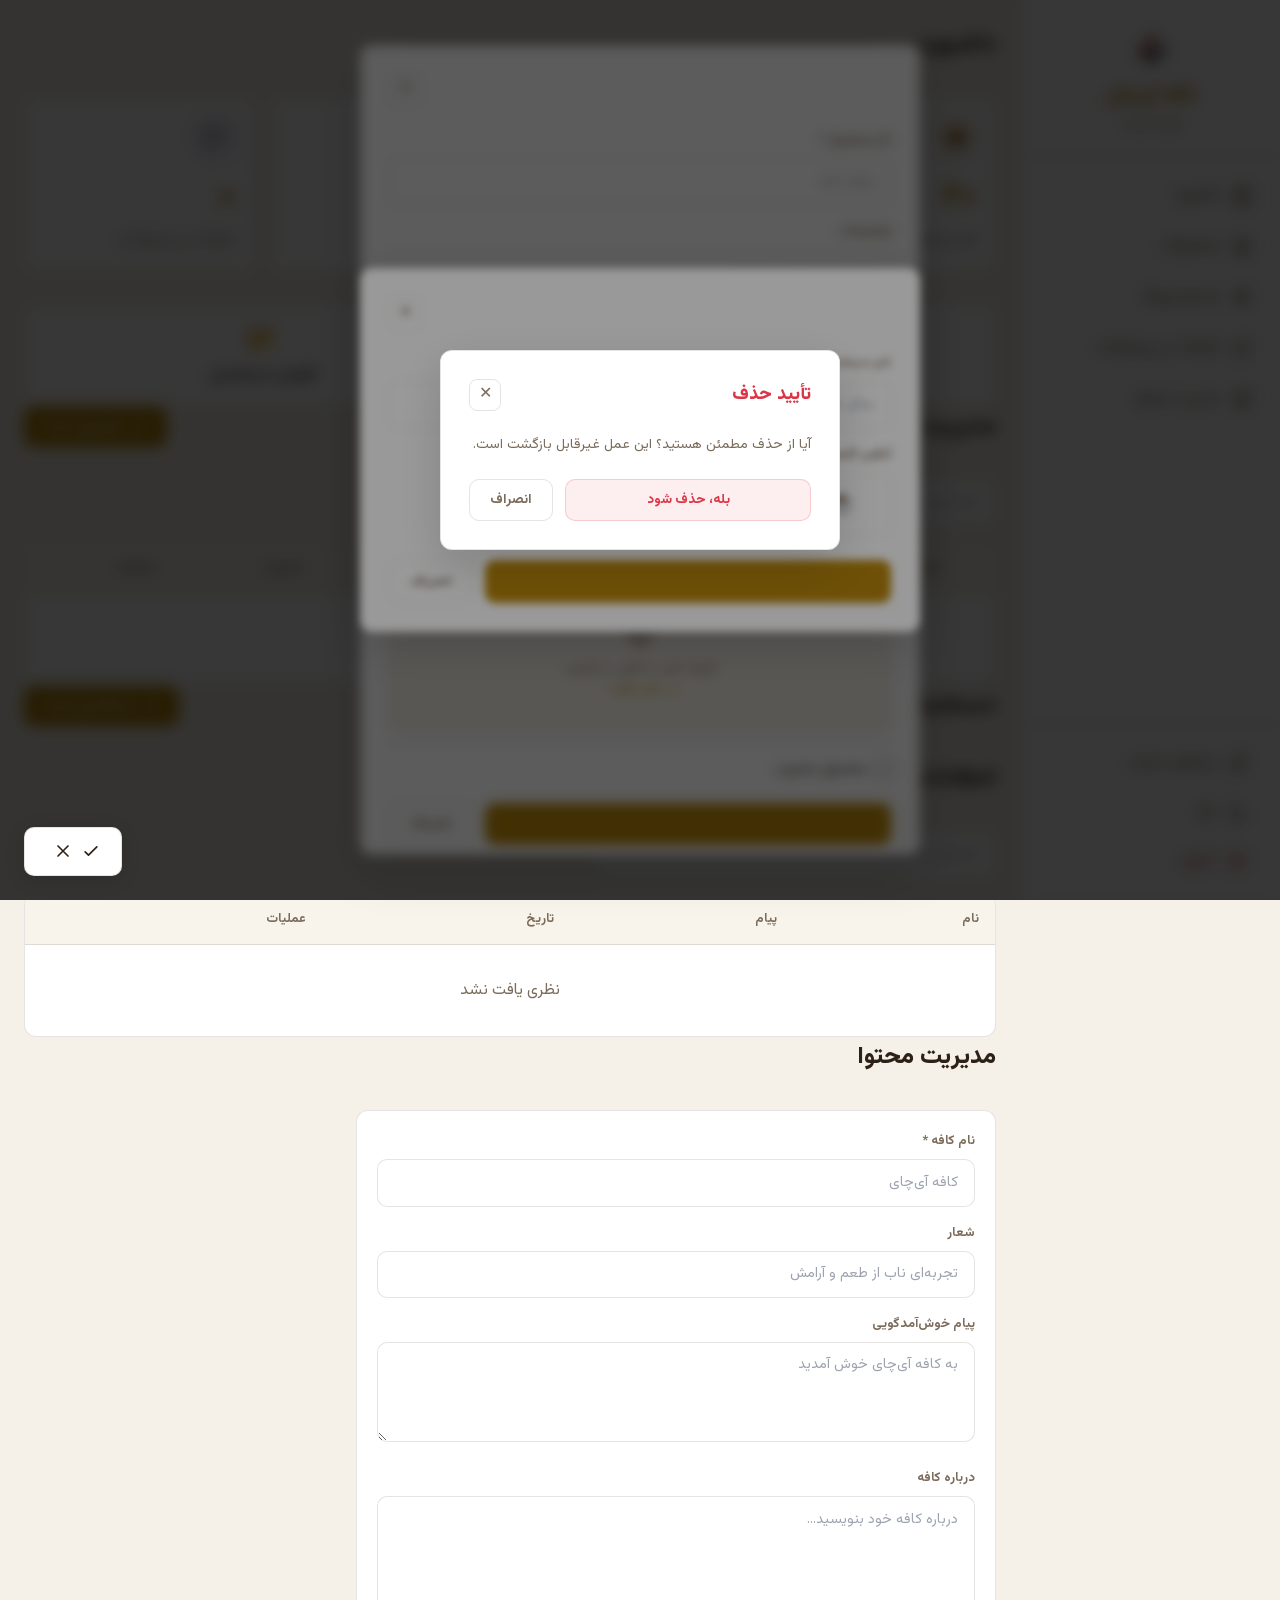
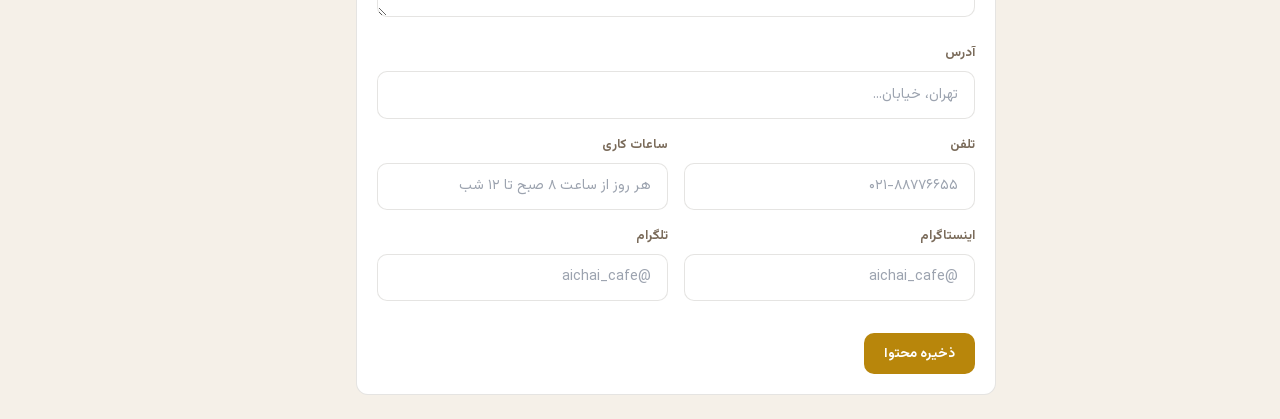
==== commit 23fd1a1c: "نرمی: ورود hero، کارت‌های سبک (content-visibility)، نوبار بدون بلر حین اسکرول، shimmer آروم" ====
--- a/admin.html
+++ b/admin.html
@@ -13,7 +13,7 @@
 @font-face{font-family:'Vazirmatn';src:url('fonts/subset/Vazirmatn-Black-sub.woff2') format('woff2');font-weight:900;font-style:normal;font-display:swap;}
 </style>
 <style>*,::before,::after{--tw-border-spacing-x:0;--tw-border-spacing-y:0;--tw-translate-x:0;--tw-translate-y:0;--tw-rotate:0;--tw-skew-x:0;--tw-skew-y:0;--tw-scale-x:1;--tw-scale-y:1;--tw-pan-x:;--tw-pan-y:;--tw-pinch-zoom:;--tw-scroll-snap-strictness:proximity;--tw-gradient-from-position:;--tw-gradient-via-position:;--tw-gradient-to-position:;--tw-ordinal:;--tw-slashed-zero:;--tw-numeric-figure:;--tw-numeric-spacing:;--tw-numeric-fraction:;--tw-ring-inset:;--tw-ring-offset-width:0px;--tw-ring-offset-color:#fff;--tw-ring-color:rgb(59 130 246 / 0.5);--tw-ring-offset-shadow:0 0 #0000;--tw-ring-shadow:0 0 #0000;--tw-shadow:0 0 #0000;--tw-shadow-colored:0 0 #0000;--tw-blur:;--tw-brightness:;--tw-contrast:;--tw-grayscale:;--tw-hue-rotate:;--tw-invert:;--tw-saturate:;--tw-sepia:;--tw-drop-shadow:;--tw-backdrop-blur:;--tw-backdrop-brightness:;--tw-backdrop-contrast:;--tw-backdrop-grayscale:;--tw-backdrop-hue-rotate:;--tw-backdrop-invert:;--tw-backdrop-opacity:;--tw-backdrop-saturate:;--tw-backdrop-sepia:;--tw-contain-size:;--tw-contain-layout:;--tw-contain-paint:;--tw-contain-style:;}::backdrop{--tw-border-spacing-x:0;--tw-border-spacing-y:0;--tw-translate-x:0;--tw-translate-y:0;--tw-rotate:0;--tw-skew-x:0;--tw-skew-y:0;--tw-scale-x:1;--tw-scale-y:1;--tw-pan-x:;--tw-pan-y:;--tw-pinch-zoom:;--tw-scroll-snap-strictness:proximity;--tw-gradient-from-position:;--tw-gradient-via-position:;--tw-gradient-to-position:;--tw-ordinal:;--tw-slashed-zero:;--tw-numeric-figure:;--tw-numeric-spacing:;--tw-numeric-fraction:;--tw-ring-inset:;--tw-ring-offset-width:0px;--tw-ring-offset-color:#fff;--tw-ring-color:rgb(59 130 246 / 0.5);--tw-ring-offset-shadow:0 0 #0000;--tw-ring-shadow:0 0 #0000;--tw-shadow:0 0 #0000;--tw-shadow-colored:0 0 #0000;--tw-blur:;--tw-brightness:;--tw-contrast:;--tw-grayscale:;--tw-hue-rotate:;--tw-invert:;--tw-saturate:;--tw-sepia:;--tw-drop-shadow:;--tw-backdrop-blur:;--tw-backdrop-brightness:;--tw-backdrop-contrast:;--tw-backdrop-grayscale:;--tw-backdrop-hue-rotate:;--tw-backdrop-invert:;--tw-backdrop-opacity:;--tw-backdrop-saturate:;--tw-backdrop-sepia:;--tw-contain-size:;--tw-contain-layout:;--tw-contain-paint:;--tw-contain-style:;}*,::before,::after{box-sizing:border-box;border-width:0;border-style:solid;border-color:#e5e7eb;}::before,::after{--tw-content:'';}html,:host{line-height:1.5;-webkit-text-size-adjust:100%;-moz-tab-size:4;-o-tab-size:4;tab-size:4;font-family:ui-sans-serif,system-ui,sans-serif,"Apple Color Emoji","Segoe UI Emoji","Segoe UI Symbol","Noto Color Emoji";font-feature-settings:normal;font-variation-settings:normal;-webkit-tap-highlight-color:transparent;}body{margin:0;line-height:inherit;}hr{height:0;color:inherit;border-top-width:1px;}abbr:where([title]){-webkit-text-decoration:underline dotted;text-decoration:underline dotted;}h1,h2,h3,h4,h5,h6{font-size:inherit;font-weight:inherit;}a{color:inherit;text-decoration:inherit;}b,strong{font-weight:bolder;}code,kbd,samp,pre{font-family:ui-monospace,SFMono-Regular,Menlo,Monaco,Consolas,"Liberation Mono","Courier New",monospace;font-feature-settings:normal;font-variation-settings:normal;font-size:1em;}small{font-size:80%;}sub,sup{font-size:75%;line-height:0;position:relative;vertical-align:baseline;}sub{bottom:-0.25em;}sup{top:-0.5em;}table{text-indent:0;border-color:inherit;border-collapse:collapse;}button,input,optgroup,select,textarea{font-family:inherit;font-feature-settings:inherit;font-variation-settings:inherit;font-size:100%;font-weight:inherit;line-height:inherit;letter-spacing:inherit;color:inherit;margin:0;padding:0;}button,select{text-transform:none;}button,input:where([type='button']),input:where([type='reset']),input:where([type='submit']){-webkit-appearance:button;background-color:transparent;background-image:none;}:-moz-focusring{outline:auto;}:-moz-ui-invalid{box-shadow:none;}progress{vertical-align:baseline;}::-webkit-inner-spin-button,::-webkit-outer-spin-button{height:auto;}[type='search']{-webkit-appearance:textfield;outline-offset:-2px;}::-webkit-search-decoration{-webkit-appearance:none;}::-webkit-file-upload-button{-webkit-appearance:button;font:inherit;}summary{display:list-item;}blockquote,dl,dd,h1,h2,h3,h4,h5,h6,hr,figure,p,pre{margin:0;}fieldset{margin:0;padding:0;}legend{padding:0;}ol,ul,menu{list-style:none;margin:0;padding:0;}dialog{padding:0;}textarea{resize:vertical;}input::-moz-placeholder,textarea::-moz-placeholder{opacity:1;color:#9ca3af;}input::placeholder,textarea::placeholder{opacity:1;color:#9ca3af;}button,[role="button"]{cursor:pointer;}:disabled{cursor:default;}img,svg,video,canvas,audio,iframe,embed,object{display:block;vertical-align:middle;}img,video{max-width:100%;height:auto;}[hidden]:where(:not([hidden="until-found"])){display:none;}.pointer-events-none{pointer-events:none;}.visible{visibility:visible;}.fixed{position:fixed;}.absolute{position:absolute;}.relative{position:relative;}.inset-0{inset:0px;}.-left-2{left:-0.5rem;}.-top-2{top:-0.5rem;}.right-3{right:0.75rem;}.top-1{top:0.25rem;}.top-1\/2{top:50%;}.z-\[150\]{z-index:150;}.mx-auto{margin-left:auto;margin-right:auto;}.mb-1{margin-bottom:0.25rem;}.mb-12{margin-bottom:3rem;}.mb-2{margin-bottom:0.5rem;}.mb-3{margin-bottom:0.75rem;}.mb-4{margin-bottom:1rem;}.mb-6{margin-bottom:1.5rem;}.mb-8{margin-bottom:2rem;}.me-1{margin-inline-end:0.25rem;}.mt-0{margin-top:0px;}.mt-0\.5{margin-top:0.125rem;}.mt-1{margin-top:0.25rem;}.mt-2{margin-top:0.5rem;}.mt-3{margin-top:0.75rem;}.mt-4{margin-top:1rem;}.mt-6{margin-top:1.5rem;}.mt-8{margin-top:2rem;}.block{display:block;}.flex{display:flex;}.inline-flex{display:inline-flex;}.table{display:table;}.grid{display:grid;}.hidden{display:none;}.h-16{height:4rem;}.h-3{height:0.75rem;}.h-4{height:1rem;}.h-5{height:1.25rem;}.h-6{height:1.5rem;}.h-8{height:2rem;}.w-1{width:0.25rem;}.w-1\/2{width:50%;}.w-16{width:4rem;}.w-2{width:0.5rem;}.w-2\/3{width:66.666667%;}.w-4{width:1rem;}.w-5{width:1.25rem;}.w-6{width:1.5rem;}.w-8{width:2rem;}.w-full{width:100%;}.max-w-4xl{max-width:56rem;}.max-w-7xl{max-width:80rem;}.max-w-\[200px\]{max-width:200px;}.flex-1{flex:1 1 0%;}.flex-shrink-0{flex-shrink:0;}.-translate-x-full{--tw-translate-x:-100%;transform:translate(var(--tw-translate-x),var(--tw-translate-y)) rotate(var(--tw-rotate)) skewX(var(--tw-skew-x)) skewY(var(--tw-skew-y)) scaleX(var(--tw-scale-x)) scaleY(var(--tw-scale-y));}.-translate-y-1{--tw-translate-y:-0.25rem;transform:translate(var(--tw-translate-x),var(--tw-translate-y)) rotate(var(--tw-rotate)) skewX(var(--tw-skew-x)) skewY(var(--tw-skew-y)) scaleX(var(--tw-scale-x)) scaleY(var(--tw-scale-y));}.-translate-y-1\/2{--tw-translate-y:-50%;transform:translate(var(--tw-translate-x),var(--tw-translate-y)) rotate(var(--tw-rotate)) skewX(var(--tw-skew-x)) skewY(var(--tw-skew-y)) scaleX(var(--tw-scale-x)) scaleY(var(--tw-scale-y));}.-translate-y-2{--tw-translate-y:-0.5rem;transform:translate(var(--tw-translate-x),var(--tw-translate-y)) rotate(var(--tw-rotate)) skewX(var(--tw-skew-x)) skewY(var(--tw-skew-y)) scaleX(var(--tw-scale-x)) scaleY(var(--tw-scale-y));}.translate-x-0{--tw-translate-x:0px;transform:translate(var(--tw-translate-x),var(--tw-translate-y)) rotate(var(--tw-rotate)) skewX(var(--tw-skew-x)) skewY(var(--tw-skew-y)) scaleX(var(--tw-scale-x)) scaleY(var(--tw-scale-y));}.translate-y-0{--tw-translate-y:0px;transform:translate(var(--tw-translate-x),var(--tw-translate-y)) rotate(var(--tw-rotate)) skewX(var(--tw-skew-x)) skewY(var(--tw-skew-y)) scaleX(var(--tw-scale-x)) scaleY(var(--tw-scale-y));}.translate-y-4{--tw-translate-y:1rem;transform:translate(var(--tw-translate-x),var(--tw-translate-y)) rotate(var(--tw-rotate)) skewX(var(--tw-skew-x)) skewY(var(--tw-skew-y)) scaleX(var(--tw-scale-x)) scaleY(var(--tw-scale-y));}.transform{transform:translate(var(--tw-translate-x),var(--tw-translate-y)) rotate(var(--tw-rotate)) skewX(var(--tw-skew-x)) skewY(var(--tw-skew-y)) scaleX(var(--tw-scale-x)) scaleY(var(--tw-scale-y));}.cursor-pointer{cursor:pointer;}.resize{resize:both;}.grid-cols-1{grid-template-columns:repeat(1,minmax(0,1fr));}.grid-cols-2{grid-template-columns:repeat(2,minmax(0,1fr));}.flex-col{flex-direction:column;}.items-start{align-items:flex-start;}.items-center{align-items:center;}.justify-center{justify-content:center;}.justify-between{justify-content:space-between;}.gap-1{gap:0.25rem;}.gap-2{gap:0.5rem;}.gap-3{gap:0.75rem;}.gap-4{gap:1rem;}.gap-6{gap:1.5rem;}.gap-8{gap:2rem;}.space-y-2>:not([hidden]) ~:not([hidden]){--tw-space-y-reverse:0;margin-top:calc(0.5rem * calc(1 - var(--tw-space-y-reverse)));margin-bottom:calc(0.5rem * var(--tw-space-y-reverse));}.space-y-3>:not([hidden]) ~:not([hidden]){--tw-space-y-reverse:0;margin-top:calc(0.75rem * calc(1 - var(--tw-space-y-reverse)));margin-bottom:calc(0.75rem * var(--tw-space-y-reverse));}.overflow-x-auto{overflow-x:auto;}.truncate{overflow:hidden;text-overflow:ellipsis;white-space:nowrap;}.whitespace-nowrap{white-space:nowrap;}.rounded{border-radius:0.25rem;}.rounded-2xl{border-radius:1rem;}.rounded-full{border-radius:9999px;}.border-t{border-top-width:1px;}.bg-black{--tw-bg-opacity:1;background-color:rgb(0 0 0 / var(--tw-bg-opacity,1));}.bg-black\/30{background-color:rgb(0 0 0 / 0.3);}.bg-red-500{--tw-bg-opacity:1;background-color:rgb(239 68 68 / var(--tw-bg-opacity,1));}.p-4{padding:1rem;}.p-8{padding:2rem;}.px-4{padding-left:1rem;padding-right:1rem;}.px-6{padding-left:1.5rem;padding-right:1.5rem;}.px-8{padding-left:2rem;padding-right:2rem;}.py-12{padding-top:3rem;padding-bottom:3rem;}.py-16{padding-top:4rem;padding-bottom:4rem;}.py-2{padding-top:0.5rem;padding-bottom:0.5rem;}.py-3{padding-top:0.75rem;padding-bottom:0.75rem;}.pb-4{padding-bottom:1rem;}.pt-3{padding-top:0.75rem;}.pt-6{padding-top:1.5rem;}.text-center{text-align:center;}.text-right{text-align:right;}.font-cafe{font-family:Vazirmatn,Tahoma,sans-serif;}.font-fa{font-family:Vazirmatn,Tahoma,sans-serif;}.text-2xl{font-size:1.5rem;line-height:2rem;}.text-lg{font-size:1.125rem;line-height:1.75rem;}.text-sm{font-size:0.875rem;line-height:1.25rem;}.text-xl{font-size:1.25rem;line-height:1.75rem;}.text-xs{font-size:0.75rem;line-height:1rem;}.font-black{font-weight:900;}.font-bold{font-weight:700;}.font-light{font-weight:300;}.font-medium{font-weight:500;}.leading-relaxed{line-height:1.625;}.tracking-tight{letter-spacing:-0.025em;}.tracking-widest{letter-spacing:0.1em;}.text-white{--tw-text-opacity:1;color:rgb(255 255 255 / var(--tw-text-opacity,1));}.opacity-0{opacity:0;}.opacity-100{opacity:1;}.filter{filter:var(--tw-blur) var(--tw-brightness) var(--tw-contrast) var(--tw-grayscale) var(--tw-hue-rotate) var(--tw-invert) var(--tw-saturate) var(--tw-sepia) var(--tw-drop-shadow);}.transition{transition-property:color,background-color,border-color,text-decoration-color,fill,stroke,opacity,box-shadow,transform,filter,-webkit-backdrop-filter;transition-property:color,background-color,border-color,text-decoration-color,fill,stroke,opacity,box-shadow,transform,filter,backdrop-filter;transition-property:color,background-color,border-color,text-decoration-color,fill,stroke,opacity,box-shadow,transform,filter,backdrop-filter,-webkit-backdrop-filter;transition-timing-function:cubic-bezier(0.4,0,0.2,1);transition-duration:150ms;}.transition-all{transition-property:all;transition-timing-function:cubic-bezier(0.4,0,0.2,1);transition-duration:150ms;}.transition-opacity{transition-property:opacity;transition-timing-function:cubic-bezier(0.4,0,0.2,1);transition-duration:150ms;}.duration-150{transition-duration:150ms;}.duration-200{transition-duration:200ms;}.duration-300{transition-duration:300ms;}.ease-in{transition-timing-function:cubic-bezier(0.4,0,1,1);}.ease-in-out{transition-timing-function:cubic-bezier(0.4,0,0.2,1);}.ease-out{transition-timing-function:cubic-bezier(0,0,0.2,1);}.hover\:opacity-100:hover{opacity:1;}.hover\:shadow-lg:hover{--tw-shadow:0 10px 15px -3px rgb(0 0 0 / 0.1),0 4px 6px -4px rgb(0 0 0 / 0.1);--tw-shadow-colored:0 10px 15px -3px var(--tw-shadow-color),0 4px 6px -4px var(--tw-shadow-color);box-shadow:var(--tw-ring-offset-shadow,0 0 #0000),var(--tw-ring-shadow,0 0 #0000),var(--tw-shadow);}@media (min-width:640px){.sm\:block{display:block;}.sm\:grid-cols-2{grid-template-columns:repeat(2,minmax(0,1fr));}.sm\:flex-row{flex-direction:row;}.sm\:p-12{padding:3rem;}.sm\:px-6{padding-left:1.5rem;padding-right:1.5rem;}.sm\:py-16{padding-top:4rem;padding-bottom:4rem;}.sm\:py-24{padding-top:6rem;padding-bottom:6rem;}.sm\:text-xl{font-size:1.25rem;line-height:1.75rem;}}@media (min-width:768px){.md\:flex{display:flex;}.md\:hidden{display:none;}}@media (min-width:1024px){.lg\:grid-cols-3{grid-template-columns:repeat(3,minmax(0,1fr));}.lg\:grid-cols-4{grid-template-columns:repeat(4,minmax(0,1fr));}.lg\:px-8{padding-left:2rem;padding-right:2rem;}}</style>
-<style>:root{--cafe-black:#1c1612;--cafe-darker:#2a2018;--cafe-dark:#faf6f0;--cafe-brown:#e8ddd0;--cafe-brown-light:#d4c4b0;--cafe-gold:#b8860b;--cafe-gold-light:#d4a843;--cafe-gold-glow:rgba(184,134,11,0.12);--cafe-yellow:#e8c547;--cafe-cream:#f0e9df;--cafe-white:#faf6f0;--cafe-text:#3d2e1f;--cafe-text-muted:#7a6b5a;--cafe-border:rgba(45,33,23,0.12);--cafe-bg:#faf6f0;--cafe-card-bg:#ffffff;--cafe-footer-bg:#e8ddd0;--cafe-navbar-bg:rgba(250,246,240,0.9);--font-fa:"Vazirmatn","Tahoma",sans-serif;--radius-sm:8px;--radius-md:12px;--radius-lg:20px;--radius-xl:28px;--shadow-card:0 2px 16px rgba(45,33,23,0.08);--shadow-card-hover:0 8px 32px rgba(45,33,23,0.15),0 0 16px var(--cafe-gold-glow);--transition-fast:0.2s cubic-bezier(0.4,0,0.2,1);--transition-smooth:0.4s cubic-bezier(0.4,0,0.2,1);--transition-spring:0.5s cubic-bezier(0.34,1.56,0.64,1);}.dark-mode{--cafe-black:#f0ebe2;--cafe-darker:#1a1410;--cafe-dark:#241c14;--cafe-brown:#2d2318;--cafe-brown-light:#3d3025;--cafe-text:#f0ebe2;--cafe-text-muted:#a89880;--cafe-border:rgba(184,134,11,0.15);--cafe-bg:#1a1410;--cafe-card-bg:#241c14;--cafe-footer-bg:#1a1410;--cafe-navbar-bg:rgba(26,20,16,0.92);--shadow-card:0 2px 16px rgba(0,0,0,0.25);--shadow-card-hover:0 8px 32px rgba(0,0,0,0.35),0 0 16px var(--cafe-gold-glow);}.dark-mode .section-title{color:var(--cafe-black);}.dark-mode .about-section{background:linear-gradient(180deg,var(--cafe-bg) 0%,#1e1812 50%,var(--cafe-bg) 100%);}.dark-mode .site-footer{border-top-color:rgba(184,134,11,0.12);}.dark-mode .menu-card:hover{border-color:rgba(184,134,11,0.3);}.dark-mode .navbar.scrolled{box-shadow:0 2px 20px rgba(0,0,0,0.3);}*,*::before,*::after{box-sizing:border-box;margin:0;padding:0;}html{scroll-behavior:smooth;-webkit-text-size-adjust:100%;}body{font-family:var(--font-fa);background-color:var(--cafe-bg);color:var(--cafe-text);line-height:1.8;direction:rtl;overflow-x:hidden;-webkit-font-smoothing:antialiased;-moz-osx-font-smoothing:grayscale;}::selection{background:var(--cafe-gold);color:#fff;}::-webkit-scrollbar{width:8px;}::-webkit-scrollbar-track{background:var(--cafe-bg);}::-webkit-scrollbar-thumb{background:var(--cafe-brown-light);border-radius:4px;}::-webkit-scrollbar-thumb:hover{background:var(--cafe-gold);}.hero{position:relative;min-height:100vh;display:flex;align-items:center;justify-content:center;text-align:center;overflow:hidden;background:linear-gradient(135deg,#2a2018 0%,#1c1612 50%,#3d2e1f 100%);}.hero-bg{position:absolute;inset:0;background:url("img/hero-bg.webp") center/cover no-repeat;transform:scale(1.05);transition:transform 8s ease-out;opacity:0.3;content-visibility:auto;}.hero:hover .hero-bg{transform:scale(1);}.hero-overlay{position:absolute;inset:0;background:linear-gradient( 180deg,rgba(42,32,24,0.6) 0%,rgba(28,22,18,0.8) 40%,rgba(28,22,18,0.95) 100% );}.hero-content{position:relative;z-index:2;padding:2rem;max-width:700px;}.hero-logo{width:140px;height:140px;margin:0 auto 1.5rem;border-radius:50%;object-fit:cover;box-shadow:0 8px 40px rgba(184,134,11,0.3);border:3px solid rgba(184,134,11,0.4);}.hero-title{font-size:clamp(2.5rem,8vw,5rem);font-weight:900;color:#faf6f0;letter-spacing:-0.02em;line-height:1.2;margin-bottom:0.5rem;}.hero-title .gold{color:var(--cafe-gold-light);display:inline-block;}.hero-tagline{font-size:clamp(1rem,3vw,1.4rem);color:rgba(250,246,240,0.7);font-weight:400;margin-bottom:2rem;letter-spacing:0.05em;}.hero-divider{width:80px;height:2px;background:linear-gradient(90deg,transparent,var(--cafe-gold-light),transparent);margin:1.5rem auto;}.scroll-indicator{position:absolute;bottom:2rem;left:50%;transform:translateX(-50%);z-index:2;animation:scrollBounce 2s ease-in-out infinite;}@keyframes scrollBounce{0%,100%{transform:translateX(-50%) translateY(0);opacity:0.6;}50%{transform:translateX(-50%) translateY(8px);opacity:1;}}.navbar{position:sticky;top:0;z-index:100;backdrop-filter:blur(20px) saturate(1.5);-webkit-backdrop-filter:blur(20px) saturate(1.5);background:var(--cafe-navbar-bg);border-bottom:1px solid var(--cafe-border);transition:var(--transition-fast);}.navbar.scrolled{box-shadow:0 2px 20px rgba(45,33,23,0.1);}.navbar-logo{height:36px;width:auto;margin-left:0.5rem;vertical-align:middle;}.section-title{font-size:clamp(1.5rem,4vw,2.5rem);font-weight:800;color:var(--cafe-black);text-align:center;margin-bottom:0.5rem;}.section-subtitle{text-align:center;color:var(--cafe-text-muted);font-size:0.95rem;margin-bottom:2.5rem;}.gold-line{width:60px;height:3px;background:var(--cafe-gold);border-radius:2px;margin:1rem auto 1.5rem;}.chip-container{display:flex;gap:0.5rem;overflow-x:scroll;-webkit-overflow-scrolling:touch;padding:0.5rem 0;scrollbar-width:none;-ms-overflow-style:none;flex-wrap:nowrap;}.chip-container::-webkit-scrollbar{display:none;}.chip{flex-shrink:0;padding:0.5rem 1.25rem;border-radius:100px;border:1px solid var(--cafe-border);background:var(--cafe-card-bg);color:var(--cafe-text-muted);font-size:0.875rem;font-weight:500;cursor:pointer;transition:var(--transition-fast);white-space:nowrap;user-select:none;}.chip:hover{border-color:var(--cafe-gold);color:var(--cafe-gold);background:rgba(184,134,11,0.06);}.chip.active{background:var(--cafe-gold);color:#fff;border-color:var(--cafe-gold);font-weight:700;box-shadow:0 2px 12px var(--cafe-gold-glow);}.menu-grid{display:grid;grid-template-columns:1fr;gap:1.5rem;}@media (min-width:640px){.menu-grid{grid-template-columns:repeat(2,1fr);}}@media (min-width:1024px){.menu-grid{grid-template-columns:repeat(3,1fr);}}@media (min-width:1280px){.menu-grid{grid-template-columns:repeat(4,1fr);}}.menu-card{background:var(--cafe-card-bg);border:1px solid var(--cafe-border);border-radius:var(--radius-lg);overflow:hidden;transition:var(--transition-smooth);position:relative;}.menu-card:hover{transform:translateY(-4px);border-color:rgba(184,134,11,0.25);box-shadow:var(--shadow-card-hover);}.card-image-wrapper{position:relative;aspect-ratio:4 / 3;overflow:hidden;background:var(--cafe-brown);}.card-image{width:100%;height:100%;object-fit:cover;transition:transform 0.6s ease;}.menu-card:hover .card-image{transform:scale(1.06);}.card-body{padding:1rem 1.25rem 1.25rem;}.card-name{font-size:1.05rem;font-weight:700;color:var(--cafe-black);margin-bottom:0.35rem;}.card-desc{font-size:0.8rem;color:var(--cafe-text-muted);line-height:1.7;margin-bottom:0.75rem;display:-webkit-box;-webkit-line-clamp:2;-webkit-box-orient:vertical;overflow:hidden;}.card-footer{display:flex;align-items:center;justify-content:space-between;}.card-price{font-size:1rem;font-weight:800;color:var(--cafe-gold);}.card-price .unit{font-size:0.7rem;font-weight:400;color:var(--cafe-text-muted);margin-right:0.25rem;}.fav-btn{width:36px;height:36px;border-radius:50%;border:1px solid var(--cafe-border);background:var(--cafe-card-bg);color:var(--cafe-text-muted);cursor:pointer;display:flex;align-items:center;justify-content:center;transition:var(--transition-fast);flex-shrink:0;}.fav-btn:hover{border-color:#e74c5a;color:#e74c5a;background:rgba(231,76,90,0.06);}.fav-btn.active{border-color:#e74c5a;color:#e74c5a;background:rgba(231,76,90,0.1);}.fav-btn.active svg{fill:#e74c5a;}@keyframes favPop{0%{transform:scale(1);}50%{transform:scale(1.3);}100%{transform:scale(1);}}.fav-btn.pop{animation:favPop 0.3s ease;}.badge-featured{position:absolute;top:0.75rem;right:0.75rem;background:var(--cafe-gold);color:#fff;font-size:0.65rem;font-weight:800;padding:0.25rem 0.65rem;border-radius:100px;z-index:2;letter-spacing:0.05em;}.skeleton{position:relative;overflow:hidden;background:var(--cafe-brown);border-radius:var(--radius-md);}.skeleton::after{content:"";position:absolute;inset:0;background:linear-gradient( 90deg,transparent 0%,rgba(255,255,255,0.4) 50%,transparent 100% );animation:shimmer 1.5s infinite;}@keyframes shimmer{0%{transform:translateX(100%);}100%{transform:translateX(-100%);}}.empty-state{text-align:center;padding:4rem 2rem;color:var(--cafe-text-muted);}.empty-state svg{opacity:0.3;margin-bottom:1rem;}.about-section{background:linear-gradient(180deg,var(--cafe-bg) 0%,#f0e9df 50%,var(--cafe-bg) 100%);}.site-footer{background:var(--cafe-footer-bg);border-top:1px solid var(--cafe-border);color:var(--cafe-text-muted);}.site-footer h3,.site-footer h4{color:var(--cafe-gold);}.footer-link{color:var(--cafe-text-muted);transition:var(--transition-fast);text-decoration:none;}.footer-link:hover{color:var(--cafe-gold);}.footer-logo{height:48px;width:auto;margin-bottom:0.75rem;}.fade-in{opacity:1;transform:none;}.fade-in.js-anim{opacity:0;transform:translateY(24px);transition:opacity 0.45s cubic-bezier(0.4,0,0.2,1),transform 0.45s cubic-bezier(0.4,0,0.2,1);will-change:opacity,transform;}.fade-in.js-anim.visible{opacity:1;transform:translateY(0);will-change:auto;}@media (prefers-reduced-motion:reduce){.fade-in.js-anim{opacity:1;transform:none;transition:none;}.scroll-indicator,.skeleton::after{animation:none;}html{scroll-behavior:auto;}}.stagger-children .fade-in:nth-child(1){transition-delay:0.05s;}.stagger-children .fade-in:nth-child(2){transition-delay:0.1s;}.stagger-children .fade-in:nth-child(3){transition-delay:0.15s;}.stagger-children .fade-in:nth-child(4){transition-delay:0.2s;}.stagger-children .fade-in:nth-child(5){transition-delay:0.25s;}.stagger-children .fade-in:nth-child(6){transition-delay:0.3s;}.stagger-children .fade-in:nth-child(7){transition-delay:0.35s;}.stagger-children .fade-in:nth-child(8){transition-delay:0.4s;}.search-input{background:var(--cafe-card-bg);border:1px solid var(--cafe-border);border-radius:100px;padding:0.6rem 2.75rem 0.6rem 1rem;color:var(--cafe-text);font-family:var(--font-fa);font-size:0.875rem;width:100%;max-width:320px;transition:var(--transition-fast);outline:none;}.search-input::placeholder{color:var(--cafe-text-muted);}.search-input:focus{border-color:var(--cafe-gold);box-shadow:0 0 0 3px var(--cafe-gold-glow);}[x-cloak]{display:none !important;}.menu-grid>*{transition:opacity 0.3s ease,transform 0.3s ease;}.fav-panel-overlay{position:fixed;inset:0;background:rgba(0,0,0,0.4);backdrop-filter:blur(4px);-webkit-backdrop-filter:blur(4px);z-index:500;}.fav-panel{position:fixed;top:0;left:0;width:100%;max-width:420px;height:100vh;background:var(--cafe-card-bg);z-index:501;display:flex;flex-direction:column;box-shadow:4px 0 24px rgba(0,0,0,0.15);}.fav-panel-header{display:flex;align-items:center;justify-content:space-between;padding:1.25rem 1.5rem;border-bottom:1px solid var(--cafe-border);flex-shrink:0;}.fav-panel-header h3{font-size:1.1rem;font-weight:800;color:var(--cafe-black);}.fav-panel-close{width:36px;height:36px;border-radius:10px;border:1px solid var(--cafe-border);background:transparent;color:var(--cafe-text-muted);cursor:pointer;display:flex;align-items:center;justify-content:center;transition:var(--transition-fast);font-size:1.1rem;}.fav-panel-close:hover{border-color:#e74c5a;color:#e74c5a;}.fav-panel-body{flex:1;overflow-y:auto;padding:1rem 1.5rem;}.fav-panel-item{display:flex;align-items:center;gap:0.75rem;padding:0.75rem 0;border-bottom:1px solid var(--cafe-border);}.fav-panel-item:last-child{border-bottom:none;}.fav-panel-item-img{width:60px;height:60px;border-radius:12px;object-fit:cover;flex-shrink:0;background:var(--cafe-brown);}.fav-panel-item-info{flex:1;min-width:0;}.fav-panel-item-name{font-size:0.9rem;font-weight:700;color:var(--cafe-black);margin-bottom:0.2rem;white-space:nowrap;overflow:hidden;text-overflow:ellipsis;}.fav-panel-item-price{font-size:0.8rem;font-weight:800;color:var(--cafe-gold);}.fav-panel-item-remove{width:32px;height:32px;border-radius:50%;border:1px solid var(--cafe-border);background:transparent;color:var(--cafe-text-muted);cursor:pointer;display:flex;align-items:center;justify-content:center;transition:var(--transition-fast);flex-shrink:0;}.fav-panel-item-remove:hover{border-color:#e74c5a;color:#e74c5a;background:rgba(231,76,90,0.06);}.fav-panel-empty{display:flex;flex-direction:column;align-items:center;justify-content:center;padding:4rem 2rem;text-align:center;color:var(--cafe-text-muted);}.fav-panel-empty svg{opacity:0.25;margin-bottom:1rem;}.fav-panel-empty h4{font-size:1rem;font-weight:700;color:var(--cafe-black);margin-bottom:0.5rem;}.fav-panel-empty p{font-size:0.85rem;}.feedback-section{background:linear-gradient(180deg,var(--cafe-bg) 0%,#f0e9df 50%,var(--cafe-bg) 100%);}.feedback-form{background:var(--cafe-card-bg);border:1px solid var(--cafe-border);border-radius:var(--radius-xl);padding:2rem;max-width:640px;margin:0 auto;}.feedback-input,.feedback-textarea{width:100%;padding:0.75rem 1rem;background:var(--cafe-bg);border:1px solid var(--cafe-border);border-radius:12px;color:var(--cafe-text);font-family:var(--font-fa);font-size:0.9rem;transition:var(--transition-fast);outline:none;direction:rtl;}.feedback-input::placeholder,.feedback-textarea::placeholder{color:var(--cafe-text-muted);}.feedback-input:focus,.feedback-textarea:focus{border-color:var(--cafe-gold);box-shadow:0 0 0 3px var(--cafe-gold-glow);}.feedback-textarea{min-height:120px;resize:vertical;line-height:1.8;}.feedback-submit{width:100%;padding:0.75rem;background:var(--cafe-gold);color:#fff;border:none;border-radius:12px;font-family:var(--font-fa);font-size:0.95rem;font-weight:700;cursor:pointer;transition:var(--transition-fast);}.feedback-submit:hover{background:#9a7209;box-shadow:0 4px 16px var(--cafe-gold-glow);}.feedback-submit:disabled{opacity:0.6;cursor:not-allowed;}.feedback-success{background:rgba(40,167,69,0.08);border:1px solid rgba(40,167,69,0.25);color:#28a745;border-radius:12px;padding:0.75rem 1rem;font-size:0.85rem;font-weight:700;text-align:center;}.feedback-error{background:rgba(220,53,69,0.08);border:1px solid rgba(220,53,69,0.25);color:#dc3545;border-radius:12px;padding:0.75rem 1rem;font-size:0.85rem;font-weight:600;text-align:center;}</style>
+<style>:root{--cafe-black:#1c1612;--cafe-darker:#2a2018;--cafe-dark:#faf6f0;--cafe-brown:#e8ddd0;--cafe-brown-light:#d4c4b0;--cafe-gold:#b8860b;--cafe-gold-light:#d4a843;--cafe-gold-glow:rgba(184,134,11,0.12);--cafe-yellow:#e8c547;--cafe-cream:#f0e9df;--cafe-white:#faf6f0;--cafe-text:#3d2e1f;--cafe-text-muted:#7a6b5a;--cafe-border:rgba(45,33,23,0.12);--cafe-bg:#faf6f0;--cafe-card-bg:#ffffff;--cafe-footer-bg:#e8ddd0;--cafe-navbar-bg:rgba(250,246,240,0.9);--font-fa:"Vazirmatn","Tahoma",sans-serif;--radius-sm:8px;--radius-md:12px;--radius-lg:20px;--radius-xl:28px;--shadow-card:0 2px 16px rgba(45,33,23,0.08);--shadow-card-hover:0 8px 32px rgba(45,33,23,0.15),0 0 16px var(--cafe-gold-glow);--transition-fast:0.2s cubic-bezier(0.4,0,0.2,1);--transition-smooth:0.4s cubic-bezier(0.4,0,0.2,1);--transition-spring:0.5s cubic-bezier(0.34,1.56,0.64,1);}.dark-mode{--cafe-black:#f0ebe2;--cafe-darker:#1a1410;--cafe-dark:#241c14;--cafe-brown:#2d2318;--cafe-brown-light:#3d3025;--cafe-text:#f0ebe2;--cafe-text-muted:#a89880;--cafe-border:rgba(184,134,11,0.15);--cafe-bg:#1a1410;--cafe-card-bg:#241c14;--cafe-footer-bg:#1a1410;--cafe-navbar-bg:rgba(26,20,16,0.92);--shadow-card:0 2px 16px rgba(0,0,0,0.25);--shadow-card-hover:0 8px 32px rgba(0,0,0,0.35),0 0 16px var(--cafe-gold-glow);}.dark-mode .section-title{color:var(--cafe-black);}.dark-mode .about-section{background:linear-gradient(180deg,var(--cafe-bg) 0%,#1e1812 50%,var(--cafe-bg) 100%);}.dark-mode .site-footer{border-top-color:rgba(184,134,11,0.12);}.dark-mode .menu-card:hover{border-color:rgba(184,134,11,0.3);}.dark-mode .navbar.scrolled{box-shadow:0 2px 20px rgba(0,0,0,0.3);}*,*::before,*::after{box-sizing:border-box;margin:0;padding:0;}html{scroll-behavior:smooth;-webkit-text-size-adjust:100%;}body{font-family:var(--font-fa);background-color:var(--cafe-bg);color:var(--cafe-text);line-height:1.8;direction:rtl;overflow-x:hidden;-webkit-font-smoothing:antialiased;-moz-osx-font-smoothing:grayscale;}::selection{background:var(--cafe-gold);color:#fff;}::-webkit-scrollbar{width:8px;}::-webkit-scrollbar-track{background:var(--cafe-bg);}::-webkit-scrollbar-thumb{background:var(--cafe-brown-light);border-radius:4px;}::-webkit-scrollbar-thumb:hover{background:var(--cafe-gold);}.hero{position:relative;min-height:100vh;display:flex;align-items:center;justify-content:center;text-align:center;overflow:hidden;background:linear-gradient(135deg,#2a2018 0%,#1c1612 50%,#3d2e1f 100%);}.hero-bg{position:absolute;inset:0;background:url("img/hero-bg.webp") center/cover no-repeat;transform:scale(1.05);transition:transform 8s ease-out;opacity:0.3;}.hero:hover .hero-bg{transform:scale(1);}.hero-overlay{position:absolute;inset:0;background:linear-gradient( 180deg,rgba(42,32,24,0.6) 0%,rgba(28,22,18,0.8) 40%,rgba(28,22,18,0.95) 100% );}.hero-content{position:relative;z-index:2;padding:2rem;max-width:700px;opacity:1;transform:none;}.hero-content.hero-in-start{opacity:0;transform:translateY(28px) scale(0.98);will-change:opacity,transform;}.hero-content.hero-in-end{opacity:1;transform:none;transition:opacity 0.7s cubic-bezier(0.22,1,0.36,1),transform 0.7s cubic-bezier(0.22,1,0.36,1);will-change:auto;}@media (prefers-reduced-motion:reduce){.hero-content.hero-in-start,.hero-content.hero-in-end{opacity:1;transform:none;transition:none;}}.hero-logo{width:140px;height:140px;margin:0 auto 1.5rem;border-radius:50%;object-fit:cover;box-shadow:0 8px 40px rgba(184,134,11,0.3);border:3px solid rgba(184,134,11,0.4);}.hero-title{font-size:clamp(2.5rem,8vw,5rem);font-weight:900;color:#faf6f0;letter-spacing:-0.02em;line-height:1.2;margin-bottom:0.5rem;}.hero-title .gold{color:var(--cafe-gold-light);display:inline-block;}.hero-tagline{font-size:clamp(1rem,3vw,1.4rem);color:rgba(250,246,240,0.7);font-weight:400;margin-bottom:2rem;letter-spacing:0.05em;}.hero-divider{width:80px;height:2px;background:linear-gradient(90deg,transparent,var(--cafe-gold-light),transparent);margin:1.5rem auto;}.scroll-indicator{position:absolute;bottom:2rem;left:50%;transform:translateX(-50%);z-index:2;animation:scrollBounce 2s ease-in-out infinite;}@keyframes scrollBounce{0%,100%{transform:translateX(-50%) translateY(0);opacity:0.6;}50%{transform:translateX(-50%) translateY(8px);opacity:1;}}.navbar{position:sticky;top:0;z-index:100;backdrop-filter:blur(10px);-webkit-backdrop-filter:blur(10px);background:var(--cafe-navbar-bg);border-bottom:1px solid var(--cafe-border);transition:var(--transition-fast);}.navbar.scrolled{box-shadow:0 2px 20px rgba(45,33,23,0.1);background:var(--cafe-bg);backdrop-filter:none;-webkit-backdrop-filter:none;}.navbar-logo{height:36px;width:auto;margin-left:0.5rem;vertical-align:middle;}.section-title{font-size:clamp(1.5rem,4vw,2.5rem);font-weight:800;color:var(--cafe-black);text-align:center;margin-bottom:0.5rem;}.section-subtitle{text-align:center;color:var(--cafe-text-muted);font-size:0.95rem;margin-bottom:2.5rem;}.gold-line{width:60px;height:3px;background:var(--cafe-gold);border-radius:2px;margin:1rem auto 1.5rem;}.chip-container{display:flex;gap:0.5rem;overflow-x:scroll;-webkit-overflow-scrolling:touch;padding:0.5rem 0;scrollbar-width:none;-ms-overflow-style:none;flex-wrap:nowrap;}.chip-container::-webkit-scrollbar{display:none;}.chip{flex-shrink:0;padding:0.5rem 1.25rem;border-radius:100px;border:1px solid var(--cafe-border);background:var(--cafe-card-bg);color:var(--cafe-text-muted);font-size:0.875rem;font-weight:500;cursor:pointer;transition:var(--transition-fast);white-space:nowrap;user-select:none;}.chip:hover{border-color:var(--cafe-gold);color:var(--cafe-gold);background:rgba(184,134,11,0.06);}.chip.active{background:var(--cafe-gold);color:#fff;border-color:var(--cafe-gold);font-weight:700;box-shadow:0 2px 12px var(--cafe-gold-glow);}.menu-grid{display:grid;grid-template-columns:1fr;gap:1.5rem;}@media (min-width:640px){.menu-grid{grid-template-columns:repeat(2,1fr);}}@media (min-width:1024px){.menu-grid{grid-template-columns:repeat(3,1fr);}}@media (min-width:1280px){.menu-grid{grid-template-columns:repeat(4,1fr);}}.menu-card{background:var(--cafe-card-bg);border:1px solid var(--cafe-border);border-radius:var(--radius-lg);overflow:hidden;transition:transform 0.4s cubic-bezier(0.4,0,0.2,1),border-color 0.4s cubic-bezier(0.4,0,0.2,1),box-shadow 0.4s cubic-bezier(0.4,0,0.2,1);position:relative;content-visibility:auto;contain-intrinsic-size:auto 420px;}.menu-card:hover{transform:translateY(-4px);border-color:rgba(184,134,11,0.25);box-shadow:var(--shadow-card-hover);}.card-image-wrapper{position:relative;aspect-ratio:4 / 3;overflow:hidden;background:var(--cafe-brown);}.card-image{width:100%;height:100%;object-fit:cover;transition:transform 0.6s ease;}.menu-card:hover .card-image{transform:scale(1.06);}.card-body{padding:1rem 1.25rem 1.25rem;}.card-name{font-size:1.05rem;font-weight:700;color:var(--cafe-black);margin-bottom:0.35rem;}.card-desc{font-size:0.8rem;color:var(--cafe-text-muted);line-height:1.7;margin-bottom:0.75rem;display:-webkit-box;-webkit-line-clamp:2;-webkit-box-orient:vertical;overflow:hidden;}.card-footer{display:flex;align-items:center;justify-content:space-between;}.card-price{font-size:1rem;font-weight:800;color:var(--cafe-gold);}.card-price .unit{font-size:0.7rem;font-weight:400;color:var(--cafe-text-muted);margin-right:0.25rem;}.fav-btn{width:36px;height:36px;border-radius:50%;border:1px solid var(--cafe-border);background:var(--cafe-card-bg);color:var(--cafe-text-muted);cursor:pointer;display:flex;align-items:center;justify-content:center;transition:var(--transition-fast);flex-shrink:0;}.fav-btn:hover{border-color:#e74c5a;color:#e74c5a;background:rgba(231,76,90,0.06);}.fav-btn.active{border-color:#e74c5a;color:#e74c5a;background:rgba(231,76,90,0.1);}.fav-btn.active svg{fill:#e74c5a;}@keyframes favPop{0%{transform:scale(1);}50%{transform:scale(1.3);}100%{transform:scale(1);}}.fav-btn.pop{animation:favPop 0.3s ease;}.badge-featured{position:absolute;top:0.75rem;right:0.75rem;background:var(--cafe-gold);color:#fff;font-size:0.65rem;font-weight:800;padding:0.25rem 0.65rem;border-radius:100px;z-index:2;letter-spacing:0.05em;}.skeleton{position:relative;overflow:hidden;background:var(--cafe-brown);border-radius:var(--radius-md);}.skeleton::after{content:"";position:absolute;inset:0;background:linear-gradient( 90deg,transparent 0%,rgba(255,255,255,0.3) 50%,transparent 100% );animation:shimmer 2.2s ease-in-out infinite;}@keyframes shimmer{0%{transform:translateX(100%);}100%{transform:translateX(-100%);}}.empty-state{text-align:center;padding:4rem 2rem;color:var(--cafe-text-muted);}.empty-state svg{opacity:0.3;margin-bottom:1rem;}.about-section{background:linear-gradient(180deg,var(--cafe-bg) 0%,#f0e9df 50%,var(--cafe-bg) 100%);}.site-footer{background:var(--cafe-footer-bg);border-top:1px solid var(--cafe-border);color:var(--cafe-text-muted);}.site-footer h3,.site-footer h4{color:var(--cafe-gold);}.footer-link{color:var(--cafe-text-muted);transition:var(--transition-fast);text-decoration:none;}.footer-link:hover{color:var(--cafe-gold);}.footer-logo{height:48px;width:auto;margin-bottom:0.75rem;}.fade-in{opacity:1;transform:none;}.fade-in.js-anim{opacity:0;transform:translateY(24px);transition:opacity 0.45s cubic-bezier(0.4,0,0.2,1),transform 0.45s cubic-bezier(0.4,0,0.2,1);will-change:opacity,transform;}.fade-in.js-anim.visible{opacity:1;transform:translateY(0);will-change:auto;}@media (prefers-reduced-motion:reduce){.fade-in.js-anim{opacity:1;transform:none;transition:none;}.scroll-indicator,.skeleton::after{animation:none;}html{scroll-behavior:auto;}}.stagger-children .fade-in:nth-child(1){transition-delay:0.05s;}.stagger-children .fade-in:nth-child(2){transition-delay:0.1s;}.stagger-children .fade-in:nth-child(3){transition-delay:0.15s;}.stagger-children .fade-in:nth-child(4){transition-delay:0.2s;}.stagger-children .fade-in:nth-child(5){transition-delay:0.25s;}.stagger-children .fade-in:nth-child(6){transition-delay:0.3s;}.stagger-children .fade-in:nth-child(7){transition-delay:0.35s;}.stagger-children .fade-in:nth-child(8){transition-delay:0.4s;}.search-input{background:var(--cafe-card-bg);border:1px solid var(--cafe-border);border-radius:100px;padding:0.6rem 2.75rem 0.6rem 1rem;color:var(--cafe-text);font-family:var(--font-fa);font-size:0.875rem;width:100%;max-width:320px;transition:var(--transition-fast);outline:none;}.search-input::placeholder{color:var(--cafe-text-muted);}.search-input:focus{border-color:var(--cafe-gold);box-shadow:0 0 0 3px var(--cafe-gold-glow);}[x-cloak]{display:none !important;}.menu-grid>*{transition:opacity 0.3s ease,transform 0.3s ease;}.fav-panel-overlay{position:fixed;inset:0;background:rgba(0,0,0,0.4);backdrop-filter:blur(4px);-webkit-backdrop-filter:blur(4px);z-index:500;}.fav-panel{position:fixed;top:0;left:0;width:100%;max-width:420px;height:100vh;background:var(--cafe-card-bg);z-index:501;display:flex;flex-direction:column;box-shadow:4px 0 24px rgba(0,0,0,0.15);}.fav-panel-header{display:flex;align-items:center;justify-content:space-between;padding:1.25rem 1.5rem;border-bottom:1px solid var(--cafe-border);flex-shrink:0;}.fav-panel-header h3{font-size:1.1rem;font-weight:800;color:var(--cafe-black);}.fav-panel-close{width:36px;height:36px;border-radius:10px;border:1px solid var(--cafe-border);background:transparent;color:var(--cafe-text-muted);cursor:pointer;display:flex;align-items:center;justify-content:center;transition:var(--transition-fast);font-size:1.1rem;}.fav-panel-close:hover{border-color:#e74c5a;color:#e74c5a;}.fav-panel-body{flex:1;overflow-y:auto;padding:1rem 1.5rem;}.fav-panel-item{display:flex;align-items:center;gap:0.75rem;padding:0.75rem 0;border-bottom:1px solid var(--cafe-border);}.fav-panel-item:last-child{border-bottom:none;}.fav-panel-item-img{width:60px;height:60px;border-radius:12px;object-fit:cover;flex-shrink:0;background:var(--cafe-brown);}.fav-panel-item-info{flex:1;min-width:0;}.fav-panel-item-name{font-size:0.9rem;font-weight:700;color:var(--cafe-black);margin-bottom:0.2rem;white-space:nowrap;overflow:hidden;text-overflow:ellipsis;}.fav-panel-item-price{font-size:0.8rem;font-weight:800;color:var(--cafe-gold);}.fav-panel-item-remove{width:32px;height:32px;border-radius:50%;border:1px solid var(--cafe-border);background:transparent;color:var(--cafe-text-muted);cursor:pointer;display:flex;align-items:center;justify-content:center;transition:var(--transition-fast);flex-shrink:0;}.fav-panel-item-remove:hover{border-color:#e74c5a;color:#e74c5a;background:rgba(231,76,90,0.06);}.fav-panel-empty{display:flex;flex-direction:column;align-items:center;justify-content:center;padding:4rem 2rem;text-align:center;color:var(--cafe-text-muted);}.fav-panel-empty svg{opacity:0.25;margin-bottom:1rem;}.fav-panel-empty h4{font-size:1rem;font-weight:700;color:var(--cafe-black);margin-bottom:0.5rem;}.fav-panel-empty p{font-size:0.85rem;}.feedback-section{background:linear-gradient(180deg,var(--cafe-bg) 0%,#f0e9df 50%,var(--cafe-bg) 100%);}.feedback-form{background:var(--cafe-card-bg);border:1px solid var(--cafe-border);border-radius:var(--radius-xl);padding:2rem;max-width:640px;margin:0 auto;}.feedback-input,.feedback-textarea{width:100%;padding:0.75rem 1rem;background:var(--cafe-bg);border:1px solid var(--cafe-border);border-radius:12px;color:var(--cafe-text);font-family:var(--font-fa);font-size:0.9rem;transition:var(--transition-fast);outline:none;direction:rtl;}.feedback-input::placeholder,.feedback-textarea::placeholder{color:var(--cafe-text-muted);}.feedback-input:focus,.feedback-textarea:focus{border-color:var(--cafe-gold);box-shadow:0 0 0 3px var(--cafe-gold-glow);}.feedback-textarea{min-height:120px;resize:vertical;line-height:1.8;}.feedback-submit{width:100%;padding:0.75rem;background:var(--cafe-gold);color:#fff;border:none;border-radius:12px;font-family:var(--font-fa);font-size:0.95rem;font-weight:700;cursor:pointer;transition:var(--transition-fast);}.feedback-submit:hover{background:#9a7209;box-shadow:0 4px 16px var(--cafe-gold-glow);}.feedback-submit:disabled{opacity:0.6;cursor:not-allowed;}.feedback-success{background:rgba(40,167,69,0.08);border:1px solid rgba(40,167,69,0.25);color:#28a745;border-radius:12px;padding:0.75rem 1rem;font-size:0.85rem;font-weight:700;text-align:center;}.feedback-error{background:rgba(220,53,69,0.08);border:1px solid rgba(220,53,69,0.25);color:#dc3545;border-radius:12px;padding:0.75rem 1rem;font-size:0.85rem;font-weight:600;text-align:center;}</style>
 <style>:root{--admin-bg:#f5f0e8;--admin-surface:#ffffff;--admin-surface-2:#f8f3eb;--admin-border:rgba(45,33,23,0.12);--admin-text:#2d2117;--admin-text-muted:#7a6b5a;--admin-gold:#b8860b;--admin-gold-hover:#9a7209;--admin-gold-glow:rgba(184,134,11,0.1);--admin-red:#dc3545;--admin-green:#28a745;--admin-blue:#4a90d9;--font-fa:"Vazirmatn","Tahoma",sans-serif;--admin-sidebar-w:260px;--admin-radius:12px;--admin-transition:0.25s cubic-bezier(0.4,0,0.2,1);}.dark-mode{--admin-bg:#1a1410;--admin-surface:#241c14;--admin-surface-2:#2d2318;--admin-border:rgba(184,134,11,0.15);--admin-text:#f0ebe2;--admin-text-muted:#a89880;}*,*::before,*::after{box-sizing:border-box;margin:0;padding:0;}html{-webkit-text-size-adjust:100%;}body.admin-body{font-family:var(--font-fa);background:var(--admin-bg);color:var(--admin-text);direction:rtl;line-height:1.7;overflow-x:hidden;-webkit-font-smoothing:antialiased;min-height:100vh;}[x-cloak]{display:none !important;}.admin-sidebar{position:fixed;top:0;right:0;width:var(--admin-sidebar-w);height:100vh;background:var(--admin-surface);border-left:1px solid var(--admin-border);z-index:200;display:flex;flex-direction:column;transition:var(--admin-transition);overflow-y:auto;}@media (max-width:768px){.admin-sidebar{transform:translateX(100%);}.admin-sidebar.open{transform:translateX(0);box-shadow:-4px 0 20px rgba(0,0,0,0.15);}}.sidebar-logo{padding:1.5rem;border-bottom:1px solid var(--admin-border);text-align:center;}.sidebar-logo-img{height:48px;width:auto;margin:0 auto 0.5rem;display:block;}.sidebar-logo h2{font-weight:900;font-size:1.15rem;color:var(--admin-gold);}.sidebar-nav{flex:1;padding:1rem 0.75rem;}.nav-item{display:flex;align-items:center;gap:0.75rem;padding:0.7rem 1rem;border-radius:10px;color:var(--admin-text-muted);cursor:pointer;transition:var(--admin-transition);font-size:0.9rem;font-weight:500;margin-bottom:0.25rem;border:none;background:none;width:100%;text-align:right;font-family:var(--font-fa);}.nav-item:hover{background:var(--admin-gold-glow);color:var(--admin-text);}.nav-item.active{background:var(--admin-gold);color:#fff;font-weight:700;}.nav-item svg{width:20px;height:20px;flex-shrink:0;}.admin-main{margin-right:var(--admin-sidebar-w);min-height:100vh;padding:1.5rem;transition:var(--admin-transition);}@media (max-width:768px){.admin-main{margin-right:0;}}.admin-topbar{display:flex;align-items:center;justify-content:space-between;margin-bottom:2rem;flex-wrap:wrap;gap:1rem;}.topbar-title{font-size:1.5rem;font-weight:800;color:var(--admin-text);}.stat-card{background:var(--admin-surface);border:1px solid var(--admin-border);border-radius:var(--admin-radius);padding:1.25rem;transition:var(--admin-transition);}.stat-card:hover{border-color:rgba(184,134,11,0.25);box-shadow:0 4px 16px rgba(45,33,23,0.08);}.stat-icon{width:40px;height:40px;border-radius:10px;display:flex;align-items:center;justify-content:center;font-size:1.25rem;margin-bottom:0.75rem;}.stat-number{font-size:2rem;font-weight:900;color:var(--admin-gold);}.stat-label{font-size:0.85rem;color:var(--admin-text-muted);margin-top:0.25rem;}.data-table-wrapper{background:var(--admin-surface);border:1px solid var(--admin-border);border-radius:var(--admin-radius);overflow:hidden;}.data-table{width:100%;border-collapse:collapse;}.data-table th{background:var(--admin-surface-2);padding:0.85rem 1rem;font-size:0.8rem;font-weight:700;color:var(--admin-text-muted);text-align:right;white-space:nowrap;border-bottom:1px solid var(--admin-border);}.data-table td{padding:0.75rem 1rem;font-size:0.875rem;border-bottom:1px solid var(--admin-border);vertical-align:middle;}.data-table tr:last-child td{border-bottom:none;}.data-table tr:hover td{background:rgba(184,134,11,0.03);}.table-img{width:48px;height:48px;border-radius:8px;object-fit:cover;border:1px solid var(--admin-border);}.btn{display:inline-flex;align-items:center;justify-content:center;gap:0.5rem;padding:0.55rem 1.25rem;border-radius:10px;font-family:var(--font-fa);font-size:0.85rem;font-weight:600;cursor:pointer;transition:var(--admin-transition);border:none;white-space:nowrap;}.btn-gold{background:var(--admin-gold);color:#fff;}.btn-gold:hover{background:var(--admin-gold-hover);box-shadow:0 2px 10px var(--admin-gold-glow);}.btn-outline{background:transparent;border:1px solid var(--admin-border);color:var(--admin-text-muted);}.btn-outline:hover{border-color:var(--admin-gold);color:var(--admin-gold);}.btn-danger{background:rgba(220,53,69,0.08);color:var(--admin-red);border:1px solid rgba(220,53,69,0.2);}.btn-danger:hover{background:rgba(220,53,69,0.15);}.btn-sm{padding:0.35rem 0.75rem;font-size:0.75rem;}.form-group{margin-bottom:1rem;}.form-label{display:block;font-size:0.8rem;font-weight:600;color:var(--admin-text-muted);margin-bottom:0.4rem;}.form-input,.form-textarea,.form-select{width:100%;padding:0.65rem 1rem;background:var(--admin-surface);border:1px solid var(--admin-border);border-radius:10px;color:var(--admin-text);font-family:var(--font-fa);font-size:0.9rem;transition:var(--admin-transition);outline:none;direction:rtl;}.form-input:focus,.form-textarea:focus,.form-select:focus{border-color:var(--admin-gold);box-shadow:0 0 0 3px var(--admin-gold-glow);}.form-textarea{min-height:100px;resize:vertical;}.modal-overlay{position:fixed;inset:0;background:rgba(0,0,0,0.4);backdrop-filter:blur(4px);z-index:500;display:flex;align-items:center;justify-content:center;padding:1rem;}.modal-box{background:var(--admin-surface);border:1px solid var(--admin-border);border-radius:var(--admin-radius);width:100%;max-width:560px;max-height:90vh;overflow-y:auto;padding:1.75rem;box-shadow:0 16px 48px rgba(0,0,0,0.15);}.modal-header{display:flex;align-items:center;justify-content:space-between;margin-bottom:1.5rem;}.modal-title{font-size:1.15rem;font-weight:800;color:var(--admin-text);}.modal-close{width:32px;height:32px;border-radius:8px;border:1px solid var(--admin-border);background:transparent;color:var(--admin-text-muted);cursor:pointer;display:flex;align-items:center;justify-content:center;transition:var(--admin-transition);}.modal-close:hover{border-color:var(--admin-red);color:var(--admin-red);}.toast{position:fixed;bottom:1.5rem;left:1.5rem;z-index:999;background:var(--admin-surface);border:1px solid var(--admin-border);border-radius:10px;padding:0.85rem 1.25rem;font-size:0.85rem;box-shadow:0 4px 20px rgba(0,0,0,0.12);display:flex;align-items:center;gap:0.5rem;animation:toastIn 0.3s ease;}.toast.success{border-color:var(--admin-green);color:var(--admin-green);}.toast.error{border-color:var(--admin-red);color:var(--admin-red);}@keyframes toastIn{from{opacity:0;transform:translateY(20px);}to{opacity:1;transform:translateY(0);}}.image-preview{width:100%;max-height:200px;object-fit:cover;border-radius:10px;border:1px solid var(--admin-border);margin-top:0.5rem;}.drag-handle{cursor:grab;color:var(--admin-text-muted);user-select:none;}.drag-handle:active{cursor:grabbing;}.badge{display:inline-flex;align-items:center;padding:0.2rem 0.6rem;border-radius:100px;font-size:0.7rem;font-weight:700;}.badge-gold{background:rgba(184,134,11,0.1);color:var(--admin-gold);}.badge-green{background:rgba(40,167,69,0.1);color:var(--admin-green);}.badge-red{background:rgba(220,53,69,0.1);color:var(--admin-red);}.badge-blue{background:rgba(74,144,217,0.1);color:var(--admin-blue);}.login-screen{position:fixed;inset:0;z-index:999;display:flex;align-items:center;justify-content:center;background:var(--admin-bg);padding:1rem;}.login-box{background:var(--admin-surface);border:1px solid var(--admin-border);border-radius:var(--admin-radius);padding:2.5rem;width:100%;max-width:400px;box-shadow:0 8px 32px rgba(0,0,0,0.08);}.login-logo{height:80px;width:auto;margin:0 auto 1rem;display:block;}.login-title{font-size:1.25rem;font-weight:800;color:var(--admin-gold);}.upload-area{display:flex;flex-direction:column;align-items:center;justify-content:center;padding:2rem;border:2px dashed var(--admin-border);border-radius:var(--admin-radius);cursor:pointer;transition:var(--admin-transition);text-align:center;background:var(--admin-surface-2);}.upload-area:hover{border-color:var(--admin-gold);background:var(--admin-gold-glow);}.upload-area.uploading{opacity:0.6;pointer-events:none;}::-webkit-scrollbar{width:6px;}::-webkit-scrollbar-track{background:transparent;}::-webkit-scrollbar-thumb{background:var(--admin-border);border-radius:3px;}::-webkit-scrollbar-thumb:hover{background:var(--admin-gold);}</style>
 <link rel="preload" href="fonts/subset/Vazirmatn-Regular-sub.woff2" as="font" type="font/woff2" crossorigin>
 <link rel="preload" href="fonts/subset/Vazirmatn-Black-sub.woff2" as="font" type="font/woff2" crossorigin>
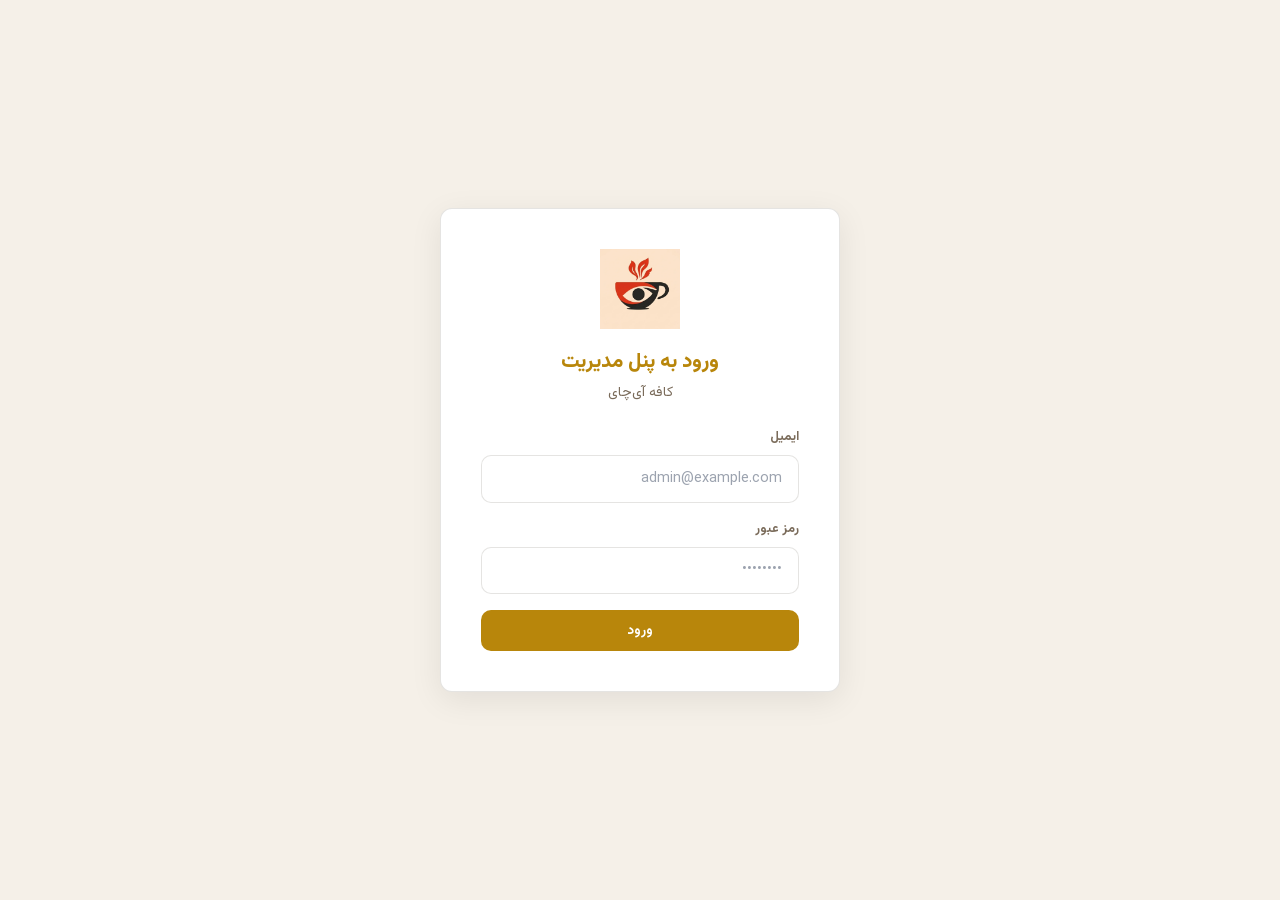
==== commit daa59757: "fix(admin): restore missing Alpine.js script — login screen was never shown Performance phase-2 (ab6" ====
--- a/admin.html
+++ b/admin.html
@@ -17,6 +17,7 @@
 <style>:root{--admin-bg:#f5f0e8;--admin-surface:#ffffff;--admin-surface-2:#f8f3eb;--admin-border:rgba(45,33,23,0.12);--admin-text:#2d2117;--admin-text-muted:#7a6b5a;--admin-gold:#b8860b;--admin-gold-hover:#9a7209;--admin-gold-glow:rgba(184,134,11,0.1);--admin-red:#dc3545;--admin-green:#28a745;--admin-blue:#4a90d9;--font-fa:"Vazirmatn","Tahoma",sans-serif;--admin-sidebar-w:260px;--admin-radius:12px;--admin-transition:0.25s cubic-bezier(0.4,0,0.2,1);}.dark-mode{--admin-bg:#1a1410;--admin-surface:#241c14;--admin-surface-2:#2d2318;--admin-border:rgba(184,134,11,0.15);--admin-text:#f0ebe2;--admin-text-muted:#a89880;}*,*::before,*::after{box-sizing:border-box;margin:0;padding:0;}html{-webkit-text-size-adjust:100%;}body.admin-body{font-family:var(--font-fa);background:var(--admin-bg);color:var(--admin-text);direction:rtl;line-height:1.7;overflow-x:hidden;-webkit-font-smoothing:antialiased;min-height:100vh;}[x-cloak]{display:none !important;}.admin-sidebar{position:fixed;top:0;right:0;width:var(--admin-sidebar-w);height:100vh;background:var(--admin-surface);border-left:1px solid var(--admin-border);z-index:200;display:flex;flex-direction:column;transition:var(--admin-transition);overflow-y:auto;}@media (max-width:768px){.admin-sidebar{transform:translateX(100%);}.admin-sidebar.open{transform:translateX(0);box-shadow:-4px 0 20px rgba(0,0,0,0.15);}}.sidebar-logo{padding:1.5rem;border-bottom:1px solid var(--admin-border);text-align:center;}.sidebar-logo-img{height:48px;width:auto;margin:0 auto 0.5rem;display:block;}.sidebar-logo h2{font-weight:900;font-size:1.15rem;color:var(--admin-gold);}.sidebar-nav{flex:1;padding:1rem 0.75rem;}.nav-item{display:flex;align-items:center;gap:0.75rem;padding:0.7rem 1rem;border-radius:10px;color:var(--admin-text-muted);cursor:pointer;transition:var(--admin-transition);font-size:0.9rem;font-weight:500;margin-bottom:0.25rem;border:none;background:none;width:100%;text-align:right;font-family:var(--font-fa);}.nav-item:hover{background:var(--admin-gold-glow);color:var(--admin-text);}.nav-item.active{background:var(--admin-gold);color:#fff;font-weight:700;}.nav-item svg{width:20px;height:20px;flex-shrink:0;}.admin-main{margin-right:var(--admin-sidebar-w);min-height:100vh;padding:1.5rem;transition:var(--admin-transition);}@media (max-width:768px){.admin-main{margin-right:0;}}.admin-topbar{display:flex;align-items:center;justify-content:space-between;margin-bottom:2rem;flex-wrap:wrap;gap:1rem;}.topbar-title{font-size:1.5rem;font-weight:800;color:var(--admin-text);}.stat-card{background:var(--admin-surface);border:1px solid var(--admin-border);border-radius:var(--admin-radius);padding:1.25rem;transition:var(--admin-transition);}.stat-card:hover{border-color:rgba(184,134,11,0.25);box-shadow:0 4px 16px rgba(45,33,23,0.08);}.stat-icon{width:40px;height:40px;border-radius:10px;display:flex;align-items:center;justify-content:center;font-size:1.25rem;margin-bottom:0.75rem;}.stat-number{font-size:2rem;font-weight:900;color:var(--admin-gold);}.stat-label{font-size:0.85rem;color:var(--admin-text-muted);margin-top:0.25rem;}.data-table-wrapper{background:var(--admin-surface);border:1px solid var(--admin-border);border-radius:var(--admin-radius);overflow:hidden;}.data-table{width:100%;border-collapse:collapse;}.data-table th{background:var(--admin-surface-2);padding:0.85rem 1rem;font-size:0.8rem;font-weight:700;color:var(--admin-text-muted);text-align:right;white-space:nowrap;border-bottom:1px solid var(--admin-border);}.data-table td{padding:0.75rem 1rem;font-size:0.875rem;border-bottom:1px solid var(--admin-border);vertical-align:middle;}.data-table tr:last-child td{border-bottom:none;}.data-table tr:hover td{background:rgba(184,134,11,0.03);}.table-img{width:48px;height:48px;border-radius:8px;object-fit:cover;border:1px solid var(--admin-border);}.btn{display:inline-flex;align-items:center;justify-content:center;gap:0.5rem;padding:0.55rem 1.25rem;border-radius:10px;font-family:var(--font-fa);font-size:0.85rem;font-weight:600;cursor:pointer;transition:var(--admin-transition);border:none;white-space:nowrap;}.btn-gold{background:var(--admin-gold);color:#fff;}.btn-gold:hover{background:var(--admin-gold-hover);box-shadow:0 2px 10px var(--admin-gold-glow);}.btn-outline{background:transparent;border:1px solid var(--admin-border);color:var(--admin-text-muted);}.btn-outline:hover{border-color:var(--admin-gold);color:var(--admin-gold);}.btn-danger{background:rgba(220,53,69,0.08);color:var(--admin-red);border:1px solid rgba(220,53,69,0.2);}.btn-danger:hover{background:rgba(220,53,69,0.15);}.btn-sm{padding:0.35rem 0.75rem;font-size:0.75rem;}.form-group{margin-bottom:1rem;}.form-label{display:block;font-size:0.8rem;font-weight:600;color:var(--admin-text-muted);margin-bottom:0.4rem;}.form-input,.form-textarea,.form-select{width:100%;padding:0.65rem 1rem;background:var(--admin-surface);border:1px solid var(--admin-border);border-radius:10px;color:var(--admin-text);font-family:var(--font-fa);font-size:0.9rem;transition:var(--admin-transition);outline:none;direction:rtl;}.form-input:focus,.form-textarea:focus,.form-select:focus{border-color:var(--admin-gold);box-shadow:0 0 0 3px var(--admin-gold-glow);}.form-textarea{min-height:100px;resize:vertical;}.modal-overlay{position:fixed;inset:0;background:rgba(0,0,0,0.4);backdrop-filter:blur(4px);z-index:500;display:flex;align-items:center;justify-content:center;padding:1rem;}.modal-box{background:var(--admin-surface);border:1px solid var(--admin-border);border-radius:var(--admin-radius);width:100%;max-width:560px;max-height:90vh;overflow-y:auto;padding:1.75rem;box-shadow:0 16px 48px rgba(0,0,0,0.15);}.modal-header{display:flex;align-items:center;justify-content:space-between;margin-bottom:1.5rem;}.modal-title{font-size:1.15rem;font-weight:800;color:var(--admin-text);}.modal-close{width:32px;height:32px;border-radius:8px;border:1px solid var(--admin-border);background:transparent;color:var(--admin-text-muted);cursor:pointer;display:flex;align-items:center;justify-content:center;transition:var(--admin-transition);}.modal-close:hover{border-color:var(--admin-red);color:var(--admin-red);}.toast{position:fixed;bottom:1.5rem;left:1.5rem;z-index:999;background:var(--admin-surface);border:1px solid var(--admin-border);border-radius:10px;padding:0.85rem 1.25rem;font-size:0.85rem;box-shadow:0 4px 20px rgba(0,0,0,0.12);display:flex;align-items:center;gap:0.5rem;animation:toastIn 0.3s ease;}.toast.success{border-color:var(--admin-green);color:var(--admin-green);}.toast.error{border-color:var(--admin-red);color:var(--admin-red);}@keyframes toastIn{from{opacity:0;transform:translateY(20px);}to{opacity:1;transform:translateY(0);}}.image-preview{width:100%;max-height:200px;object-fit:cover;border-radius:10px;border:1px solid var(--admin-border);margin-top:0.5rem;}.drag-handle{cursor:grab;color:var(--admin-text-muted);user-select:none;}.drag-handle:active{cursor:grabbing;}.badge{display:inline-flex;align-items:center;padding:0.2rem 0.6rem;border-radius:100px;font-size:0.7rem;font-weight:700;}.badge-gold{background:rgba(184,134,11,0.1);color:var(--admin-gold);}.badge-green{background:rgba(40,167,69,0.1);color:var(--admin-green);}.badge-red{background:rgba(220,53,69,0.1);color:var(--admin-red);}.badge-blue{background:rgba(74,144,217,0.1);color:var(--admin-blue);}.login-screen{position:fixed;inset:0;z-index:999;display:flex;align-items:center;justify-content:center;background:var(--admin-bg);padding:1rem;}.login-box{background:var(--admin-surface);border:1px solid var(--admin-border);border-radius:var(--admin-radius);padding:2.5rem;width:100%;max-width:400px;box-shadow:0 8px 32px rgba(0,0,0,0.08);}.login-logo{height:80px;width:auto;margin:0 auto 1rem;display:block;}.login-title{font-size:1.25rem;font-weight:800;color:var(--admin-gold);}.upload-area{display:flex;flex-direction:column;align-items:center;justify-content:center;padding:2rem;border:2px dashed var(--admin-border);border-radius:var(--admin-radius);cursor:pointer;transition:var(--admin-transition);text-align:center;background:var(--admin-surface-2);}.upload-area:hover{border-color:var(--admin-gold);background:var(--admin-gold-glow);}.upload-area.uploading{opacity:0.6;pointer-events:none;}::-webkit-scrollbar{width:6px;}::-webkit-scrollbar-track{background:transparent;}::-webkit-scrollbar-thumb{background:var(--admin-border);border-radius:3px;}::-webkit-scrollbar-thumb:hover{background:var(--admin-gold);}</style>
 <link rel="preload" href="fonts/subset/Vazirmatn-Regular-sub.woff2" as="font" type="font/woff2" crossorigin>
 <link rel="preload" href="fonts/subset/Vazirmatn-Black-sub.woff2" as="font" type="font/woff2" crossorigin>
+<script defer src="lib/alpine.min.js"></script>
 </head>
 <body class="admin-body font-fa" x-data="adminPanel" :class="{ 'dark-mode': darkMode }">
 <div x-show="!isAuthenticated" class="login-screen" x-cloak>
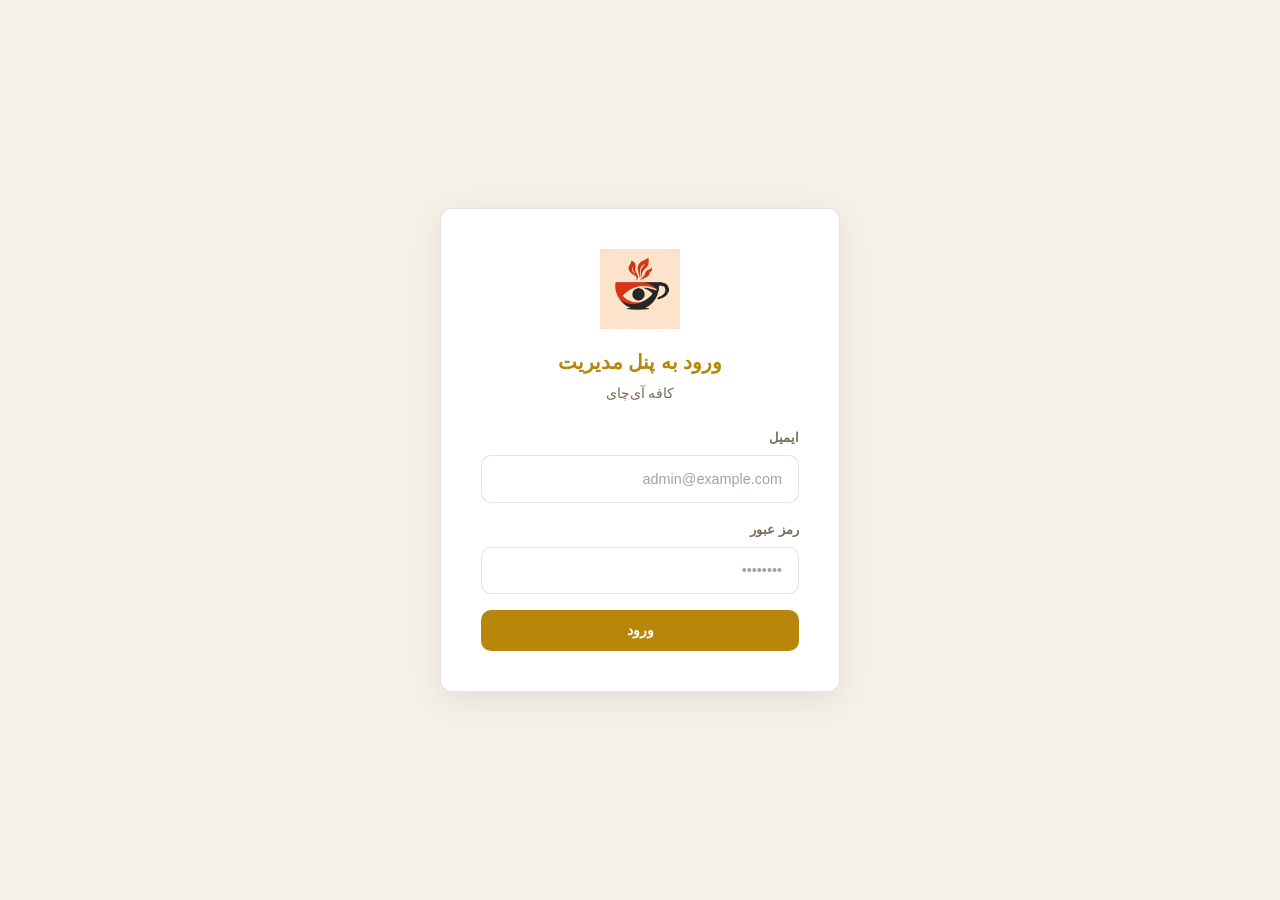
==== commit 0a523c21: "ویژگی: انتخاب ۱/۲ ستون بودن گرید محصولات موبایل از پنل ادمین + سئوی کامل - فیلد mobile_grid_cols در " ====
--- a/admin.html
+++ b/admin.html
@@ -4,16 +4,17 @@
 <meta charset="UTF-8">
 <meta name="viewport" content="width=device-width, initial-scale=1.0">
 <title>پنل مدیریت — کافه آی‌چای</title>
+<meta name="robots" content="noindex, nofollow, noarchive">
 <link rel="icon" type="image/webp" href="img/logo-128.webp">
 <style>
-@font-face{font-family:'Vazirmatn';src:url('fonts/subset/Vazirmatn-Regular-sub.woff2') format('woff2');font-weight:400;font-style:normal;font-display:swap;}
-@font-face{font-family:'Vazirmatn';src:url('fonts/subset/Vazirmatn-Medium-sub.woff2') format('woff2');font-weight:500;font-style:normal;font-display:swap;}
-@font-face{font-family:'Vazirmatn';src:url('fonts/subset/Vazirmatn-Bold-sub.woff2') format('woff2');font-weight:700;font-style:normal;font-display:swap;}
-@font-face{font-family:'Vazirmatn';src:url('fonts/subset/Vazirmatn-ExtraBold-sub.woff2') format('woff2');font-weight:800;font-style:normal;font-display:swap;}
-@font-face{font-family:'Vazirmatn';src:url('fonts/subset/Vazirmatn-Black-sub.woff2') format('woff2');font-weight:900;font-style:normal;font-display:swap;}
+@font-face{font-family:'Vazirmatn';src:url('subset/Vazirmatn-Regular-sub.woff2') format('woff2');font-weight:400;font-style:normal;font-display:swap;}
+@font-face{font-family:'Vazirmatn';src:url('subset/Vazirmatn-Medium-sub.woff2') format('woff2');font-weight:500;font-style:normal;font-display:swap;}
+@font-face{font-family:'Vazirmatn';src:url('subset/Vazirmatn-Bold-sub.woff2') format('woff2');font-weight:700;font-style:normal;font-display:swap;}
+@font-face{font-family:'Vazirmatn';src:url('subset/Vazirmatn-ExtraBold-sub.woff2') format('woff2');font-weight:800;font-style:normal;font-display:swap;}
+@font-face{font-family:'Vazirmatn';src:url('subset/Vazirmatn-Black-sub.woff2') format('woff2');font-weight:900;font-style:normal;font-display:swap;}
 </style>
 <style>*,::before,::after{--tw-border-spacing-x:0;--tw-border-spacing-y:0;--tw-translate-x:0;--tw-translate-y:0;--tw-rotate:0;--tw-skew-x:0;--tw-skew-y:0;--tw-scale-x:1;--tw-scale-y:1;--tw-pan-x:;--tw-pan-y:;--tw-pinch-zoom:;--tw-scroll-snap-strictness:proximity;--tw-gradient-from-position:;--tw-gradient-via-position:;--tw-gradient-to-position:;--tw-ordinal:;--tw-slashed-zero:;--tw-numeric-figure:;--tw-numeric-spacing:;--tw-numeric-fraction:;--tw-ring-inset:;--tw-ring-offset-width:0px;--tw-ring-offset-color:#fff;--tw-ring-color:rgb(59 130 246 / 0.5);--tw-ring-offset-shadow:0 0 #0000;--tw-ring-shadow:0 0 #0000;--tw-shadow:0 0 #0000;--tw-shadow-colored:0 0 #0000;--tw-blur:;--tw-brightness:;--tw-contrast:;--tw-grayscale:;--tw-hue-rotate:;--tw-invert:;--tw-saturate:;--tw-sepia:;--tw-drop-shadow:;--tw-backdrop-blur:;--tw-backdrop-brightness:;--tw-backdrop-contrast:;--tw-backdrop-grayscale:;--tw-backdrop-hue-rotate:;--tw-backdrop-invert:;--tw-backdrop-opacity:;--tw-backdrop-saturate:;--tw-backdrop-sepia:;--tw-contain-size:;--tw-contain-layout:;--tw-contain-paint:;--tw-contain-style:;}::backdrop{--tw-border-spacing-x:0;--tw-border-spacing-y:0;--tw-translate-x:0;--tw-translate-y:0;--tw-rotate:0;--tw-skew-x:0;--tw-skew-y:0;--tw-scale-x:1;--tw-scale-y:1;--tw-pan-x:;--tw-pan-y:;--tw-pinch-zoom:;--tw-scroll-snap-strictness:proximity;--tw-gradient-from-position:;--tw-gradient-via-position:;--tw-gradient-to-position:;--tw-ordinal:;--tw-slashed-zero:;--tw-numeric-figure:;--tw-numeric-spacing:;--tw-numeric-fraction:;--tw-ring-inset:;--tw-ring-offset-width:0px;--tw-ring-offset-color:#fff;--tw-ring-color:rgb(59 130 246 / 0.5);--tw-ring-offset-shadow:0 0 #0000;--tw-ring-shadow:0 0 #0000;--tw-shadow:0 0 #0000;--tw-shadow-colored:0 0 #0000;--tw-blur:;--tw-brightness:;--tw-contrast:;--tw-grayscale:;--tw-hue-rotate:;--tw-invert:;--tw-saturate:;--tw-sepia:;--tw-drop-shadow:;--tw-backdrop-blur:;--tw-backdrop-brightness:;--tw-backdrop-contrast:;--tw-backdrop-grayscale:;--tw-backdrop-hue-rotate:;--tw-backdrop-invert:;--tw-backdrop-opacity:;--tw-backdrop-saturate:;--tw-backdrop-sepia:;--tw-contain-size:;--tw-contain-layout:;--tw-contain-paint:;--tw-contain-style:;}*,::before,::after{box-sizing:border-box;border-width:0;border-style:solid;border-color:#e5e7eb;}::before,::after{--tw-content:'';}html,:host{line-height:1.5;-webkit-text-size-adjust:100%;-moz-tab-size:4;-o-tab-size:4;tab-size:4;font-family:ui-sans-serif,system-ui,sans-serif,"Apple Color Emoji","Segoe UI Emoji","Segoe UI Symbol","Noto Color Emoji";font-feature-settings:normal;font-variation-settings:normal;-webkit-tap-highlight-color:transparent;}body{margin:0;line-height:inherit;}hr{height:0;color:inherit;border-top-width:1px;}abbr:where([title]){-webkit-text-decoration:underline dotted;text-decoration:underline dotted;}h1,h2,h3,h4,h5,h6{font-size:inherit;font-weight:inherit;}a{color:inherit;text-decoration:inherit;}b,strong{font-weight:bolder;}code,kbd,samp,pre{font-family:ui-monospace,SFMono-Regular,Menlo,Monaco,Consolas,"Liberation Mono","Courier New",monospace;font-feature-settings:normal;font-variation-settings:normal;font-size:1em;}small{font-size:80%;}sub,sup{font-size:75%;line-height:0;position:relative;vertical-align:baseline;}sub{bottom:-0.25em;}sup{top:-0.5em;}table{text-indent:0;border-color:inherit;border-collapse:collapse;}button,input,optgroup,select,textarea{font-family:inherit;font-feature-settings:inherit;font-variation-settings:inherit;font-size:100%;font-weight:inherit;line-height:inherit;letter-spacing:inherit;color:inherit;margin:0;padding:0;}button,select{text-transform:none;}button,input:where([type='button']),input:where([type='reset']),input:where([type='submit']){-webkit-appearance:button;background-color:transparent;background-image:none;}:-moz-focusring{outline:auto;}:-moz-ui-invalid{box-shadow:none;}progress{vertical-align:baseline;}::-webkit-inner-spin-button,::-webkit-outer-spin-button{height:auto;}[type='search']{-webkit-appearance:textfield;outline-offset:-2px;}::-webkit-search-decoration{-webkit-appearance:none;}::-webkit-file-upload-button{-webkit-appearance:button;font:inherit;}summary{display:list-item;}blockquote,dl,dd,h1,h2,h3,h4,h5,h6,hr,figure,p,pre{margin:0;}fieldset{margin:0;padding:0;}legend{padding:0;}ol,ul,menu{list-style:none;margin:0;padding:0;}dialog{padding:0;}textarea{resize:vertical;}input::-moz-placeholder,textarea::-moz-placeholder{opacity:1;color:#9ca3af;}input::placeholder,textarea::placeholder{opacity:1;color:#9ca3af;}button,[role="button"]{cursor:pointer;}:disabled{cursor:default;}img,svg,video,canvas,audio,iframe,embed,object{display:block;vertical-align:middle;}img,video{max-width:100%;height:auto;}[hidden]:where(:not([hidden="until-found"])){display:none;}.pointer-events-none{pointer-events:none;}.visible{visibility:visible;}.fixed{position:fixed;}.absolute{position:absolute;}.relative{position:relative;}.inset-0{inset:0px;}.-left-2{left:-0.5rem;}.-top-2{top:-0.5rem;}.right-3{right:0.75rem;}.top-1{top:0.25rem;}.top-1\/2{top:50%;}.z-\[150\]{z-index:150;}.mx-auto{margin-left:auto;margin-right:auto;}.mb-1{margin-bottom:0.25rem;}.mb-12{margin-bottom:3rem;}.mb-2{margin-bottom:0.5rem;}.mb-3{margin-bottom:0.75rem;}.mb-4{margin-bottom:1rem;}.mb-6{margin-bottom:1.5rem;}.mb-8{margin-bottom:2rem;}.me-1{margin-inline-end:0.25rem;}.mt-0{margin-top:0px;}.mt-0\.5{margin-top:0.125rem;}.mt-1{margin-top:0.25rem;}.mt-2{margin-top:0.5rem;}.mt-3{margin-top:0.75rem;}.mt-4{margin-top:1rem;}.mt-6{margin-top:1.5rem;}.mt-8{margin-top:2rem;}.block{display:block;}.flex{display:flex;}.inline-flex{display:inline-flex;}.table{display:table;}.grid{display:grid;}.hidden{display:none;}.h-16{height:4rem;}.h-3{height:0.75rem;}.h-4{height:1rem;}.h-5{height:1.25rem;}.h-6{height:1.5rem;}.h-8{height:2rem;}.w-1{width:0.25rem;}.w-1\/2{width:50%;}.w-16{width:4rem;}.w-2{width:0.5rem;}.w-2\/3{width:66.666667%;}.w-4{width:1rem;}.w-5{width:1.25rem;}.w-6{width:1.5rem;}.w-8{width:2rem;}.w-full{width:100%;}.max-w-4xl{max-width:56rem;}.max-w-7xl{max-width:80rem;}.max-w-\[200px\]{max-width:200px;}.flex-1{flex:1 1 0%;}.flex-shrink-0{flex-shrink:0;}.-translate-x-full{--tw-translate-x:-100%;transform:translate(var(--tw-translate-x),var(--tw-translate-y)) rotate(var(--tw-rotate)) skewX(var(--tw-skew-x)) skewY(var(--tw-skew-y)) scaleX(var(--tw-scale-x)) scaleY(var(--tw-scale-y));}.-translate-y-1{--tw-translate-y:-0.25rem;transform:translate(var(--tw-translate-x),var(--tw-translate-y)) rotate(var(--tw-rotate)) skewX(var(--tw-skew-x)) skewY(var(--tw-skew-y)) scaleX(var(--tw-scale-x)) scaleY(var(--tw-scale-y));}.-translate-y-1\/2{--tw-translate-y:-50%;transform:translate(var(--tw-translate-x),var(--tw-translate-y)) rotate(var(--tw-rotate)) skewX(var(--tw-skew-x)) skewY(var(--tw-skew-y)) scaleX(var(--tw-scale-x)) scaleY(var(--tw-scale-y));}.-translate-y-2{--tw-translate-y:-0.5rem;transform:translate(var(--tw-translate-x),var(--tw-translate-y)) rotate(var(--tw-rotate)) skewX(var(--tw-skew-x)) skewY(var(--tw-skew-y)) scaleX(var(--tw-scale-x)) scaleY(var(--tw-scale-y));}.translate-x-0{--tw-translate-x:0px;transform:translate(var(--tw-translate-x),var(--tw-translate-y)) rotate(var(--tw-rotate)) skewX(var(--tw-skew-x)) skewY(var(--tw-skew-y)) scaleX(var(--tw-scale-x)) scaleY(var(--tw-scale-y));}.translate-y-0{--tw-translate-y:0px;transform:translate(var(--tw-translate-x),var(--tw-translate-y)) rotate(var(--tw-rotate)) skewX(var(--tw-skew-x)) skewY(var(--tw-skew-y)) scaleX(var(--tw-scale-x)) scaleY(var(--tw-scale-y));}.translate-y-4{--tw-translate-y:1rem;transform:translate(var(--tw-translate-x),var(--tw-translate-y)) rotate(var(--tw-rotate)) skewX(var(--tw-skew-x)) skewY(var(--tw-skew-y)) scaleX(var(--tw-scale-x)) scaleY(var(--tw-scale-y));}.transform{transform:translate(var(--tw-translate-x),var(--tw-translate-y)) rotate(var(--tw-rotate)) skewX(var(--tw-skew-x)) skewY(var(--tw-skew-y)) scaleX(var(--tw-scale-x)) scaleY(var(--tw-scale-y));}.cursor-pointer{cursor:pointer;}.resize{resize:both;}.grid-cols-1{grid-template-columns:repeat(1,minmax(0,1fr));}.grid-cols-2{grid-template-columns:repeat(2,minmax(0,1fr));}.flex-col{flex-direction:column;}.items-start{align-items:flex-start;}.items-center{align-items:center;}.justify-center{justify-content:center;}.justify-between{justify-content:space-between;}.gap-1{gap:0.25rem;}.gap-2{gap:0.5rem;}.gap-3{gap:0.75rem;}.gap-4{gap:1rem;}.gap-6{gap:1.5rem;}.gap-8{gap:2rem;}.space-y-2>:not([hidden]) ~:not([hidden]){--tw-space-y-reverse:0;margin-top:calc(0.5rem * calc(1 - var(--tw-space-y-reverse)));margin-bottom:calc(0.5rem * var(--tw-space-y-reverse));}.space-y-3>:not([hidden]) ~:not([hidden]){--tw-space-y-reverse:0;margin-top:calc(0.75rem * calc(1 - var(--tw-space-y-reverse)));margin-bottom:calc(0.75rem * var(--tw-space-y-reverse));}.overflow-x-auto{overflow-x:auto;}.truncate{overflow:hidden;text-overflow:ellipsis;white-space:nowrap;}.whitespace-nowrap{white-space:nowrap;}.rounded{border-radius:0.25rem;}.rounded-2xl{border-radius:1rem;}.rounded-full{border-radius:9999px;}.border-t{border-top-width:1px;}.bg-black{--tw-bg-opacity:1;background-color:rgb(0 0 0 / var(--tw-bg-opacity,1));}.bg-black\/30{background-color:rgb(0 0 0 / 0.3);}.bg-red-500{--tw-bg-opacity:1;background-color:rgb(239 68 68 / var(--tw-bg-opacity,1));}.p-4{padding:1rem;}.p-8{padding:2rem;}.px-4{padding-left:1rem;padding-right:1rem;}.px-6{padding-left:1.5rem;padding-right:1.5rem;}.px-8{padding-left:2rem;padding-right:2rem;}.py-12{padding-top:3rem;padding-bottom:3rem;}.py-16{padding-top:4rem;padding-bottom:4rem;}.py-2{padding-top:0.5rem;padding-bottom:0.5rem;}.py-3{padding-top:0.75rem;padding-bottom:0.75rem;}.pb-4{padding-bottom:1rem;}.pt-3{padding-top:0.75rem;}.pt-6{padding-top:1.5rem;}.text-center{text-align:center;}.text-right{text-align:right;}.font-cafe{font-family:Vazirmatn,Tahoma,sans-serif;}.font-fa{font-family:Vazirmatn,Tahoma,sans-serif;}.text-2xl{font-size:1.5rem;line-height:2rem;}.text-lg{font-size:1.125rem;line-height:1.75rem;}.text-sm{font-size:0.875rem;line-height:1.25rem;}.text-xl{font-size:1.25rem;line-height:1.75rem;}.text-xs{font-size:0.75rem;line-height:1rem;}.font-black{font-weight:900;}.font-bold{font-weight:700;}.font-light{font-weight:300;}.font-medium{font-weight:500;}.leading-relaxed{line-height:1.625;}.tracking-tight{letter-spacing:-0.025em;}.tracking-widest{letter-spacing:0.1em;}.text-white{--tw-text-opacity:1;color:rgb(255 255 255 / var(--tw-text-opacity,1));}.opacity-0{opacity:0;}.opacity-100{opacity:1;}.filter{filter:var(--tw-blur) var(--tw-brightness) var(--tw-contrast) var(--tw-grayscale) var(--tw-hue-rotate) var(--tw-invert) var(--tw-saturate) var(--tw-sepia) var(--tw-drop-shadow);}.transition{transition-property:color,background-color,border-color,text-decoration-color,fill,stroke,opacity,box-shadow,transform,filter,-webkit-backdrop-filter;transition-property:color,background-color,border-color,text-decoration-color,fill,stroke,opacity,box-shadow,transform,filter,backdrop-filter;transition-property:color,background-color,border-color,text-decoration-color,fill,stroke,opacity,box-shadow,transform,filter,backdrop-filter,-webkit-backdrop-filter;transition-timing-function:cubic-bezier(0.4,0,0.2,1);transition-duration:150ms;}.transition-all{transition-property:all;transition-timing-function:cubic-bezier(0.4,0,0.2,1);transition-duration:150ms;}.transition-opacity{transition-property:opacity;transition-timing-function:cubic-bezier(0.4,0,0.2,1);transition-duration:150ms;}.duration-150{transition-duration:150ms;}.duration-200{transition-duration:200ms;}.duration-300{transition-duration:300ms;}.ease-in{transition-timing-function:cubic-bezier(0.4,0,1,1);}.ease-in-out{transition-timing-function:cubic-bezier(0.4,0,0.2,1);}.ease-out{transition-timing-function:cubic-bezier(0,0,0.2,1);}.hover\:opacity-100:hover{opacity:1;}.hover\:shadow-lg:hover{--tw-shadow:0 10px 15px -3px rgb(0 0 0 / 0.1),0 4px 6px -4px rgb(0 0 0 / 0.1);--tw-shadow-colored:0 10px 15px -3px var(--tw-shadow-color),0 4px 6px -4px var(--tw-shadow-color);box-shadow:var(--tw-ring-offset-shadow,0 0 #0000),var(--tw-ring-shadow,0 0 #0000),var(--tw-shadow);}@media (min-width:640px){.sm\:block{display:block;}.sm\:grid-cols-2{grid-template-columns:repeat(2,minmax(0,1fr));}.sm\:flex-row{flex-direction:row;}.sm\:p-12{padding:3rem;}.sm\:px-6{padding-left:1.5rem;padding-right:1.5rem;}.sm\:py-16{padding-top:4rem;padding-bottom:4rem;}.sm\:py-24{padding-top:6rem;padding-bottom:6rem;}.sm\:text-xl{font-size:1.25rem;line-height:1.75rem;}}@media (min-width:768px){.md\:flex{display:flex;}.md\:hidden{display:none;}}@media (min-width:1024px){.lg\:grid-cols-3{grid-template-columns:repeat(3,minmax(0,1fr));}.lg\:grid-cols-4{grid-template-columns:repeat(4,minmax(0,1fr));}.lg\:px-8{padding-left:2rem;padding-right:2rem;}}</style>
-<style>:root{--cafe-black:#1c1612;--cafe-darker:#2a2018;--cafe-dark:#faf6f0;--cafe-brown:#e8ddd0;--cafe-brown-light:#d4c4b0;--cafe-gold:#b8860b;--cafe-gold-light:#d4a843;--cafe-gold-glow:rgba(184,134,11,0.12);--cafe-yellow:#e8c547;--cafe-cream:#f0e9df;--cafe-white:#faf6f0;--cafe-text:#3d2e1f;--cafe-text-muted:#7a6b5a;--cafe-border:rgba(45,33,23,0.12);--cafe-bg:#faf6f0;--cafe-card-bg:#ffffff;--cafe-footer-bg:#e8ddd0;--cafe-navbar-bg:rgba(250,246,240,0.9);--font-fa:"Vazirmatn","Tahoma",sans-serif;--radius-sm:8px;--radius-md:12px;--radius-lg:20px;--radius-xl:28px;--shadow-card:0 2px 16px rgba(45,33,23,0.08);--shadow-card-hover:0 8px 32px rgba(45,33,23,0.15),0 0 16px var(--cafe-gold-glow);--transition-fast:0.2s cubic-bezier(0.4,0,0.2,1);--transition-smooth:0.4s cubic-bezier(0.4,0,0.2,1);--transition-spring:0.5s cubic-bezier(0.34,1.56,0.64,1);}.dark-mode{--cafe-black:#f0ebe2;--cafe-darker:#1a1410;--cafe-dark:#241c14;--cafe-brown:#2d2318;--cafe-brown-light:#3d3025;--cafe-text:#f0ebe2;--cafe-text-muted:#a89880;--cafe-border:rgba(184,134,11,0.15);--cafe-bg:#1a1410;--cafe-card-bg:#241c14;--cafe-footer-bg:#1a1410;--cafe-navbar-bg:rgba(26,20,16,0.92);--shadow-card:0 2px 16px rgba(0,0,0,0.25);--shadow-card-hover:0 8px 32px rgba(0,0,0,0.35),0 0 16px var(--cafe-gold-glow);}.dark-mode .section-title{color:var(--cafe-black);}.dark-mode .about-section{background:linear-gradient(180deg,var(--cafe-bg) 0%,#1e1812 50%,var(--cafe-bg) 100%);}.dark-mode .site-footer{border-top-color:rgba(184,134,11,0.12);}.dark-mode .menu-card:hover{border-color:rgba(184,134,11,0.3);}.dark-mode .navbar.scrolled{box-shadow:0 2px 20px rgba(0,0,0,0.3);}*,*::before,*::after{box-sizing:border-box;margin:0;padding:0;}html{scroll-behavior:smooth;-webkit-text-size-adjust:100%;}body{font-family:var(--font-fa);background-color:var(--cafe-bg);color:var(--cafe-text);line-height:1.8;direction:rtl;overflow-x:hidden;-webkit-font-smoothing:antialiased;-moz-osx-font-smoothing:grayscale;}::selection{background:var(--cafe-gold);color:#fff;}::-webkit-scrollbar{width:8px;}::-webkit-scrollbar-track{background:var(--cafe-bg);}::-webkit-scrollbar-thumb{background:var(--cafe-brown-light);border-radius:4px;}::-webkit-scrollbar-thumb:hover{background:var(--cafe-gold);}.hero{position:relative;min-height:100vh;display:flex;align-items:center;justify-content:center;text-align:center;overflow:hidden;background:linear-gradient(135deg,#2a2018 0%,#1c1612 50%,#3d2e1f 100%);}.hero-bg{position:absolute;inset:0;background:url("img/hero-bg.webp") center/cover no-repeat;transform:scale(1.05);transition:transform 8s ease-out;opacity:0.3;}.hero:hover .hero-bg{transform:scale(1);}.hero-overlay{position:absolute;inset:0;background:linear-gradient( 180deg,rgba(42,32,24,0.6) 0%,rgba(28,22,18,0.8) 40%,rgba(28,22,18,0.95) 100% );}.hero-content{position:relative;z-index:2;padding:2rem;max-width:700px;opacity:1;transform:none;}.hero-content.hero-in-start{opacity:0;transform:translateY(28px) scale(0.98);will-change:opacity,transform;}.hero-content.hero-in-end{opacity:1;transform:none;transition:opacity 0.7s cubic-bezier(0.22,1,0.36,1),transform 0.7s cubic-bezier(0.22,1,0.36,1);will-change:auto;}@media (prefers-reduced-motion:reduce){.hero-content.hero-in-start,.hero-content.hero-in-end{opacity:1;transform:none;transition:none;}}.hero-logo{width:140px;height:140px;margin:0 auto 1.5rem;border-radius:50%;object-fit:cover;box-shadow:0 8px 40px rgba(184,134,11,0.3);border:3px solid rgba(184,134,11,0.4);}.hero-title{font-size:clamp(2.5rem,8vw,5rem);font-weight:900;color:#faf6f0;letter-spacing:-0.02em;line-height:1.2;margin-bottom:0.5rem;}.hero-title .gold{color:var(--cafe-gold-light);display:inline-block;}.hero-tagline{font-size:clamp(1rem,3vw,1.4rem);color:rgba(250,246,240,0.7);font-weight:400;margin-bottom:2rem;letter-spacing:0.05em;}.hero-divider{width:80px;height:2px;background:linear-gradient(90deg,transparent,var(--cafe-gold-light),transparent);margin:1.5rem auto;}.scroll-indicator{position:absolute;bottom:2rem;left:50%;transform:translateX(-50%);z-index:2;animation:scrollBounce 2s ease-in-out infinite;}@keyframes scrollBounce{0%,100%{transform:translateX(-50%) translateY(0);opacity:0.6;}50%{transform:translateX(-50%) translateY(8px);opacity:1;}}.navbar{position:sticky;top:0;z-index:100;backdrop-filter:blur(10px);-webkit-backdrop-filter:blur(10px);background:var(--cafe-navbar-bg);border-bottom:1px solid var(--cafe-border);transition:var(--transition-fast);}.navbar.scrolled{box-shadow:0 2px 20px rgba(45,33,23,0.1);background:var(--cafe-bg);backdrop-filter:none;-webkit-backdrop-filter:none;}.navbar-logo{height:36px;width:auto;margin-left:0.5rem;vertical-align:middle;}.section-title{font-size:clamp(1.5rem,4vw,2.5rem);font-weight:800;color:var(--cafe-black);text-align:center;margin-bottom:0.5rem;}.section-subtitle{text-align:center;color:var(--cafe-text-muted);font-size:0.95rem;margin-bottom:2.5rem;}.gold-line{width:60px;height:3px;background:var(--cafe-gold);border-radius:2px;margin:1rem auto 1.5rem;}.chip-container{display:flex;gap:0.5rem;overflow-x:scroll;-webkit-overflow-scrolling:touch;padding:0.5rem 0;scrollbar-width:none;-ms-overflow-style:none;flex-wrap:nowrap;}.chip-container::-webkit-scrollbar{display:none;}.chip{flex-shrink:0;padding:0.5rem 1.25rem;border-radius:100px;border:1px solid var(--cafe-border);background:var(--cafe-card-bg);color:var(--cafe-text-muted);font-size:0.875rem;font-weight:500;cursor:pointer;transition:var(--transition-fast);white-space:nowrap;user-select:none;}.chip:hover{border-color:var(--cafe-gold);color:var(--cafe-gold);background:rgba(184,134,11,0.06);}.chip.active{background:var(--cafe-gold);color:#fff;border-color:var(--cafe-gold);font-weight:700;box-shadow:0 2px 12px var(--cafe-gold-glow);}.menu-grid{display:grid;grid-template-columns:1fr;gap:1.5rem;}@media (min-width:640px){.menu-grid{grid-template-columns:repeat(2,1fr);}}@media (min-width:1024px){.menu-grid{grid-template-columns:repeat(3,1fr);}}@media (min-width:1280px){.menu-grid{grid-template-columns:repeat(4,1fr);}}.menu-card{background:var(--cafe-card-bg);border:1px solid var(--cafe-border);border-radius:var(--radius-lg);overflow:hidden;transition:transform 0.4s cubic-bezier(0.4,0,0.2,1),border-color 0.4s cubic-bezier(0.4,0,0.2,1),box-shadow 0.4s cubic-bezier(0.4,0,0.2,1);position:relative;content-visibility:auto;contain-intrinsic-size:auto 420px;}.menu-card:hover{transform:translateY(-4px);border-color:rgba(184,134,11,0.25);box-shadow:var(--shadow-card-hover);}.card-image-wrapper{position:relative;aspect-ratio:4 / 3;overflow:hidden;background:var(--cafe-brown);}.card-image{width:100%;height:100%;object-fit:cover;transition:transform 0.6s ease;}.menu-card:hover .card-image{transform:scale(1.06);}.card-body{padding:1rem 1.25rem 1.25rem;}.card-name{font-size:1.05rem;font-weight:700;color:var(--cafe-black);margin-bottom:0.35rem;}.card-desc{font-size:0.8rem;color:var(--cafe-text-muted);line-height:1.7;margin-bottom:0.75rem;display:-webkit-box;-webkit-line-clamp:2;-webkit-box-orient:vertical;overflow:hidden;}.card-footer{display:flex;align-items:center;justify-content:space-between;}.card-price{font-size:1rem;font-weight:800;color:var(--cafe-gold);}.card-price .unit{font-size:0.7rem;font-weight:400;color:var(--cafe-text-muted);margin-right:0.25rem;}.fav-btn{width:36px;height:36px;border-radius:50%;border:1px solid var(--cafe-border);background:var(--cafe-card-bg);color:var(--cafe-text-muted);cursor:pointer;display:flex;align-items:center;justify-content:center;transition:var(--transition-fast);flex-shrink:0;}.fav-btn:hover{border-color:#e74c5a;color:#e74c5a;background:rgba(231,76,90,0.06);}.fav-btn.active{border-color:#e74c5a;color:#e74c5a;background:rgba(231,76,90,0.1);}.fav-btn.active svg{fill:#e74c5a;}@keyframes favPop{0%{transform:scale(1);}50%{transform:scale(1.3);}100%{transform:scale(1);}}.fav-btn.pop{animation:favPop 0.3s ease;}.badge-featured{position:absolute;top:0.75rem;right:0.75rem;background:var(--cafe-gold);color:#fff;font-size:0.65rem;font-weight:800;padding:0.25rem 0.65rem;border-radius:100px;z-index:2;letter-spacing:0.05em;}.skeleton{position:relative;overflow:hidden;background:var(--cafe-brown);border-radius:var(--radius-md);}.skeleton::after{content:"";position:absolute;inset:0;background:linear-gradient( 90deg,transparent 0%,rgba(255,255,255,0.3) 50%,transparent 100% );animation:shimmer 2.2s ease-in-out infinite;}@keyframes shimmer{0%{transform:translateX(100%);}100%{transform:translateX(-100%);}}.empty-state{text-align:center;padding:4rem 2rem;color:var(--cafe-text-muted);}.empty-state svg{opacity:0.3;margin-bottom:1rem;}.about-section{background:linear-gradient(180deg,var(--cafe-bg) 0%,#f0e9df 50%,var(--cafe-bg) 100%);}.site-footer{background:var(--cafe-footer-bg);border-top:1px solid var(--cafe-border);color:var(--cafe-text-muted);}.site-footer h3,.site-footer h4{color:var(--cafe-gold);}.footer-link{color:var(--cafe-text-muted);transition:var(--transition-fast);text-decoration:none;}.footer-link:hover{color:var(--cafe-gold);}.footer-logo{height:48px;width:auto;margin-bottom:0.75rem;}.fade-in{opacity:1;transform:none;}.fade-in.js-anim{opacity:0;transform:translateY(24px);transition:opacity 0.45s cubic-bezier(0.4,0,0.2,1),transform 0.45s cubic-bezier(0.4,0,0.2,1);will-change:opacity,transform;}.fade-in.js-anim.visible{opacity:1;transform:translateY(0);will-change:auto;}@media (prefers-reduced-motion:reduce){.fade-in.js-anim{opacity:1;transform:none;transition:none;}.scroll-indicator,.skeleton::after{animation:none;}html{scroll-behavior:auto;}}.stagger-children .fade-in:nth-child(1){transition-delay:0.05s;}.stagger-children .fade-in:nth-child(2){transition-delay:0.1s;}.stagger-children .fade-in:nth-child(3){transition-delay:0.15s;}.stagger-children .fade-in:nth-child(4){transition-delay:0.2s;}.stagger-children .fade-in:nth-child(5){transition-delay:0.25s;}.stagger-children .fade-in:nth-child(6){transition-delay:0.3s;}.stagger-children .fade-in:nth-child(7){transition-delay:0.35s;}.stagger-children .fade-in:nth-child(8){transition-delay:0.4s;}.search-input{background:var(--cafe-card-bg);border:1px solid var(--cafe-border);border-radius:100px;padding:0.6rem 2.75rem 0.6rem 1rem;color:var(--cafe-text);font-family:var(--font-fa);font-size:0.875rem;width:100%;max-width:320px;transition:var(--transition-fast);outline:none;}.search-input::placeholder{color:var(--cafe-text-muted);}.search-input:focus{border-color:var(--cafe-gold);box-shadow:0 0 0 3px var(--cafe-gold-glow);}[x-cloak]{display:none !important;}.menu-grid>*{transition:opacity 0.3s ease,transform 0.3s ease;}.fav-panel-overlay{position:fixed;inset:0;background:rgba(0,0,0,0.4);backdrop-filter:blur(4px);-webkit-backdrop-filter:blur(4px);z-index:500;}.fav-panel{position:fixed;top:0;left:0;width:100%;max-width:420px;height:100vh;background:var(--cafe-card-bg);z-index:501;display:flex;flex-direction:column;box-shadow:4px 0 24px rgba(0,0,0,0.15);}.fav-panel-header{display:flex;align-items:center;justify-content:space-between;padding:1.25rem 1.5rem;border-bottom:1px solid var(--cafe-border);flex-shrink:0;}.fav-panel-header h3{font-size:1.1rem;font-weight:800;color:var(--cafe-black);}.fav-panel-close{width:36px;height:36px;border-radius:10px;border:1px solid var(--cafe-border);background:transparent;color:var(--cafe-text-muted);cursor:pointer;display:flex;align-items:center;justify-content:center;transition:var(--transition-fast);font-size:1.1rem;}.fav-panel-close:hover{border-color:#e74c5a;color:#e74c5a;}.fav-panel-body{flex:1;overflow-y:auto;padding:1rem 1.5rem;}.fav-panel-item{display:flex;align-items:center;gap:0.75rem;padding:0.75rem 0;border-bottom:1px solid var(--cafe-border);}.fav-panel-item:last-child{border-bottom:none;}.fav-panel-item-img{width:60px;height:60px;border-radius:12px;object-fit:cover;flex-shrink:0;background:var(--cafe-brown);}.fav-panel-item-info{flex:1;min-width:0;}.fav-panel-item-name{font-size:0.9rem;font-weight:700;color:var(--cafe-black);margin-bottom:0.2rem;white-space:nowrap;overflow:hidden;text-overflow:ellipsis;}.fav-panel-item-price{font-size:0.8rem;font-weight:800;color:var(--cafe-gold);}.fav-panel-item-remove{width:32px;height:32px;border-radius:50%;border:1px solid var(--cafe-border);background:transparent;color:var(--cafe-text-muted);cursor:pointer;display:flex;align-items:center;justify-content:center;transition:var(--transition-fast);flex-shrink:0;}.fav-panel-item-remove:hover{border-color:#e74c5a;color:#e74c5a;background:rgba(231,76,90,0.06);}.fav-panel-empty{display:flex;flex-direction:column;align-items:center;justify-content:center;padding:4rem 2rem;text-align:center;color:var(--cafe-text-muted);}.fav-panel-empty svg{opacity:0.25;margin-bottom:1rem;}.fav-panel-empty h4{font-size:1rem;font-weight:700;color:var(--cafe-black);margin-bottom:0.5rem;}.fav-panel-empty p{font-size:0.85rem;}.feedback-section{background:linear-gradient(180deg,var(--cafe-bg) 0%,#f0e9df 50%,var(--cafe-bg) 100%);}.feedback-form{background:var(--cafe-card-bg);border:1px solid var(--cafe-border);border-radius:var(--radius-xl);padding:2rem;max-width:640px;margin:0 auto;}.feedback-input,.feedback-textarea{width:100%;padding:0.75rem 1rem;background:var(--cafe-bg);border:1px solid var(--cafe-border);border-radius:12px;color:var(--cafe-text);font-family:var(--font-fa);font-size:0.9rem;transition:var(--transition-fast);outline:none;direction:rtl;}.feedback-input::placeholder,.feedback-textarea::placeholder{color:var(--cafe-text-muted);}.feedback-input:focus,.feedback-textarea:focus{border-color:var(--cafe-gold);box-shadow:0 0 0 3px var(--cafe-gold-glow);}.feedback-textarea{min-height:120px;resize:vertical;line-height:1.8;}.feedback-submit{width:100%;padding:0.75rem;background:var(--cafe-gold);color:#fff;border:none;border-radius:12px;font-family:var(--font-fa);font-size:0.95rem;font-weight:700;cursor:pointer;transition:var(--transition-fast);}.feedback-submit:hover{background:#9a7209;box-shadow:0 4px 16px var(--cafe-gold-glow);}.feedback-submit:disabled{opacity:0.6;cursor:not-allowed;}.feedback-success{background:rgba(40,167,69,0.08);border:1px solid rgba(40,167,69,0.25);color:#28a745;border-radius:12px;padding:0.75rem 1rem;font-size:0.85rem;font-weight:700;text-align:center;}.feedback-error{background:rgba(220,53,69,0.08);border:1px solid rgba(220,53,69,0.25);color:#dc3545;border-radius:12px;padding:0.75rem 1rem;font-size:0.85rem;font-weight:600;text-align:center;}</style>
+<style>:root{--cafe-black:#1c1612;--cafe-darker:#2a2018;--cafe-dark:#faf6f0;--cafe-brown:#e8ddd0;--cafe-brown-light:#d4c4b0;--cafe-gold:#b8860b;--cafe-gold-light:#d4a843;--cafe-gold-glow:rgba(184,134,11,0.12);--cafe-yellow:#e8c547;--cafe-cream:#f0e9df;--cafe-white:#faf6f0;--cafe-text:#3d2e1f;--cafe-text-muted:#7a6b5a;--cafe-border:rgba(45,33,23,0.12);--cafe-bg:#faf6f0;--cafe-card-bg:#ffffff;--cafe-footer-bg:#e8ddd0;--cafe-navbar-bg:rgba(250,246,240,0.9);--font-fa:"Vazirmatn","Tahoma",sans-serif;--radius-sm:8px;--radius-md:12px;--radius-lg:20px;--radius-xl:28px;--shadow-card:0 2px 16px rgba(45,33,23,0.08);--shadow-card-hover:0 8px 32px rgba(45,33,23,0.15),0 0 16px var(--cafe-gold-glow);--transition-fast:0.2s cubic-bezier(0.4,0,0.2,1);--transition-smooth:0.4s cubic-bezier(0.4,0,0.2,1);--transition-spring:0.5s cubic-bezier(0.34,1.56,0.64,1);}.dark-mode{--cafe-black:#f0ebe2;--cafe-darker:#1a1410;--cafe-dark:#241c14;--cafe-brown:#2d2318;--cafe-brown-light:#3d3025;--cafe-text:#f0ebe2;--cafe-text-muted:#a89880;--cafe-border:rgba(184,134,11,0.15);--cafe-bg:#1a1410;--cafe-card-bg:#241c14;--cafe-footer-bg:#1a1410;--cafe-navbar-bg:rgba(26,20,16,0.92);--shadow-card:0 2px 16px rgba(0,0,0,0.25);--shadow-card-hover:0 8px 32px rgba(0,0,0,0.35),0 0 16px var(--cafe-gold-glow);}.dark-mode .section-title{color:var(--cafe-black);}.dark-mode .about-section{background:linear-gradient(180deg,var(--cafe-bg) 0%,#1e1812 50%,var(--cafe-bg) 100%);}.dark-mode .site-footer{border-top-color:rgba(184,134,11,0.12);}.dark-mode .menu-card:hover{border-color:rgba(184,134,11,0.3);}.dark-mode .navbar.scrolled{box-shadow:0 2px 20px rgba(0,0,0,0.3);}*,*::before,*::after{box-sizing:border-box;margin:0;padding:0;}html{scroll-behavior:smooth;-webkit-text-size-adjust:100%;}body{font-family:var(--font-fa);background-color:var(--cafe-bg);color:var(--cafe-text);line-height:1.8;direction:rtl;overflow-x:hidden;-webkit-font-smoothing:antialiased;-moz-osx-font-smoothing:grayscale;}::selection{background:var(--cafe-gold);color:#fff;}::-webkit-scrollbar{width:8px;}::-webkit-scrollbar-track{background:var(--cafe-bg);}::-webkit-scrollbar-thumb{background:var(--cafe-brown-light);border-radius:4px;}::-webkit-scrollbar-thumb:hover{background:var(--cafe-gold);}.hero{position:relative;min-height:100vh;display:flex;align-items:center;justify-content:center;text-align:center;overflow:hidden;background:linear-gradient(135deg,#2a2018 0%,#1c1612 50%,#3d2e1f 100%);}.hero-bg{position:absolute;inset:0;background:url("img/hero-bg.webp") center/cover no-repeat;transform:scale(1.05);transition:transform 8s ease-out;opacity:0.3;}.hero:hover .hero-bg{transform:scale(1);}.hero-overlay{position:absolute;inset:0;background:linear-gradient( 180deg,rgba(42,32,24,0.6) 0%,rgba(28,22,18,0.8) 40%,rgba(28,22,18,0.95) 100% );}.hero-content{position:relative;z-index:2;padding:2rem;max-width:700px;opacity:1;transform:none;}.hero-content.hero-in-start{opacity:0;transform:translateY(28px) scale(0.98);will-change:opacity,transform;}.hero-content.hero-in-end{opacity:1;transform:none;transition:opacity 0.7s cubic-bezier(0.22,1,0.36,1),transform 0.7s cubic-bezier(0.22,1,0.36,1);will-change:auto;}@media (prefers-reduced-motion:reduce){.hero-content.hero-in-start,.hero-content.hero-in-end{opacity:1;transform:none;transition:none;}}.hero-logo{width:140px;height:140px;margin:0 auto 1.5rem;border-radius:50%;object-fit:cover;box-shadow:0 8px 40px rgba(184,134,11,0.3);border:3px solid rgba(184,134,11,0.4);}.hero-title{font-size:clamp(2.5rem,8vw,5rem);font-weight:900;color:#faf6f0;letter-spacing:-0.02em;line-height:1.2;margin-bottom:0.5rem;}.hero-title .gold{color:var(--cafe-gold-light);display:inline-block;}.hero-tagline{font-size:clamp(1rem,3vw,1.4rem);color:rgba(250,246,240,0.7);font-weight:400;margin-bottom:2rem;letter-spacing:0.05em;}.hero-divider{width:80px;height:2px;background:linear-gradient(90deg,transparent,var(--cafe-gold-light),transparent);margin:1.5rem auto;}.scroll-indicator{position:absolute;bottom:2rem;left:50%;transform:translateX(-50%);z-index:2;animation:scrollBounce 2s ease-in-out infinite;}@keyframes scrollBounce{0%,100%{transform:translateX(-50%) translateY(0);opacity:0.6;}50%{transform:translateX(-50%) translateY(8px);opacity:1;}}.navbar{position:sticky;top:0;z-index:100;backdrop-filter:blur(10px);-webkit-backdrop-filter:blur(10px);background:var(--cafe-navbar-bg);border-bottom:1px solid var(--cafe-border);transition:var(--transition-fast);}.navbar.scrolled{box-shadow:0 2px 20px rgba(45,33,23,0.1);background:var(--cafe-bg);backdrop-filter:none;-webkit-backdrop-filter:none;}.navbar-logo{height:36px;width:auto;margin-left:0.5rem;vertical-align:middle;}.section-title{font-size:clamp(1.5rem,4vw,2.5rem);font-weight:800;color:var(--cafe-black);text-align:center;margin-bottom:0.5rem;}.section-subtitle{text-align:center;color:var(--cafe-text-muted);font-size:0.95rem;margin-bottom:2.5rem;}.gold-line{width:60px;height:3px;background:var(--cafe-gold);border-radius:2px;margin:1rem auto 1.5rem;}.chip-container{display:flex;gap:0.5rem;overflow-x:scroll;-webkit-overflow-scrolling:touch;padding:0.5rem 0;scrollbar-width:none;-ms-overflow-style:none;flex-wrap:nowrap;}.chip-container::-webkit-scrollbar{display:none;}.chip{flex-shrink:0;padding:0.5rem 1.25rem;border-radius:100px;border:1px solid var(--cafe-border);background:var(--cafe-card-bg);color:var(--cafe-text-muted);font-size:0.875rem;font-weight:500;cursor:pointer;transition:var(--transition-fast);white-space:nowrap;user-select:none;}.chip:hover{border-color:var(--cafe-gold);color:var(--cafe-gold);background:rgba(184,134,11,0.06);}.chip.active{background:var(--cafe-gold);color:#fff;border-color:var(--cafe-gold);font-weight:700;box-shadow:0 2px 12px var(--cafe-gold-glow);}.menu-grid{display:grid;grid-template-columns:1fr;gap:1.5rem;}@media (min-width:640px){.menu-grid{grid-template-columns:repeat(2,1fr);}}@media (min-width:1024px){.menu-grid{grid-template-columns:repeat(3,1fr);}}@media (min-width:1280px){.menu-grid{grid-template-columns:repeat(4,1fr);}}@media (max-width:639.98px){.menu-grid.cols-2{grid-template-columns:repeat(2,1fr);gap:0.75rem;}.menu-grid.cols-2 .menu-card{border-radius:var(--radius-md);contain-intrinsic-size:auto 240px;}.menu-grid.cols-2 .card-image-wrapper{aspect-ratio:1 / 1;}.menu-grid.cols-2 .card-body{padding:0.6rem 0.75rem 0.75rem;}.menu-grid.cols-2 .card-name{font-size:0.9rem;margin-bottom:0.15rem;}.menu-grid.cols-2 .card-desc{font-size:0.72rem;-webkit-line-clamp:1;margin-bottom:0.5rem;}.menu-grid.cols-2 .card-price{font-size:0.85rem;}.menu-grid.cols-2 .card-price .unit{font-size:0.62rem;}.menu-grid.cols-2 .fav-btn{width:30px;height:30px;}.menu-grid.cols-2 .badge-featured{font-size:0.55rem;padding:0.15rem 0.5rem;top:0.5rem;right:0.5rem;}}.menu-card{background:var(--cafe-card-bg);border:1px solid var(--cafe-border);border-radius:var(--radius-lg);overflow:hidden;transition:transform 0.4s cubic-bezier(0.4,0,0.2,1),border-color 0.4s cubic-bezier(0.4,0,0.2,1),box-shadow 0.4s cubic-bezier(0.4,0,0.2,1);position:relative;content-visibility:auto;contain-intrinsic-size:auto 420px;}.menu-card:hover{transform:translateY(-4px);border-color:rgba(184,134,11,0.25);box-shadow:var(--shadow-card-hover);}.card-image-wrapper{position:relative;aspect-ratio:4 / 3;overflow:hidden;background:var(--cafe-brown);}.card-image{width:100%;height:100%;object-fit:cover;transition:transform 0.6s ease;}.menu-card:hover .card-image{transform:scale(1.06);}.card-body{padding:1rem 1.25rem 1.25rem;}.card-name{font-size:1.05rem;font-weight:700;color:var(--cafe-black);margin-bottom:0.35rem;}.card-desc{font-size:0.8rem;color:var(--cafe-text-muted);line-height:1.7;margin-bottom:0.75rem;display:-webkit-box;-webkit-line-clamp:2;-webkit-box-orient:vertical;overflow:hidden;}.card-footer{display:flex;align-items:center;justify-content:space-between;}.card-price{font-size:1rem;font-weight:800;color:var(--cafe-gold);}.card-price .unit{font-size:0.7rem;font-weight:400;color:var(--cafe-text-muted);margin-right:0.25rem;}.fav-btn{width:36px;height:36px;border-radius:50%;border:1px solid var(--cafe-border);background:var(--cafe-card-bg);color:var(--cafe-text-muted);cursor:pointer;display:flex;align-items:center;justify-content:center;transition:var(--transition-fast);flex-shrink:0;}.fav-btn:hover{border-color:#e74c5a;color:#e74c5a;background:rgba(231,76,90,0.06);}.fav-btn.active{border-color:#e74c5a;color:#e74c5a;background:rgba(231,76,90,0.1);}.fav-btn.active svg{fill:#e74c5a;}@keyframes favPop{0%{transform:scale(1);}50%{transform:scale(1.3);}100%{transform:scale(1);}}.fav-btn.pop{animation:favPop 0.3s ease;}.badge-featured{position:absolute;top:0.75rem;right:0.75rem;background:var(--cafe-gold);color:#fff;font-size:0.65rem;font-weight:800;padding:0.25rem 0.65rem;border-radius:100px;z-index:2;letter-spacing:0.05em;}.skeleton{position:relative;overflow:hidden;background:var(--cafe-brown);border-radius:var(--radius-md);}.skeleton::after{content:"";position:absolute;inset:0;background:linear-gradient( 90deg,transparent 0%,rgba(255,255,255,0.3) 50%,transparent 100% );animation:shimmer 2.2s ease-in-out infinite;}@keyframes shimmer{0%{transform:translateX(100%);}100%{transform:translateX(-100%);}}.empty-state{text-align:center;padding:4rem 2rem;color:var(--cafe-text-muted);}.empty-state svg{opacity:0.3;margin-bottom:1rem;}.about-section{background:linear-gradient(180deg,var(--cafe-bg) 0%,#f0e9df 50%,var(--cafe-bg) 100%);}.site-footer{background:var(--cafe-footer-bg);border-top:1px solid var(--cafe-border);color:var(--cafe-text-muted);}.site-footer h3,.site-footer h4{color:var(--cafe-gold);}.footer-link{color:var(--cafe-text-muted);transition:var(--transition-fast);text-decoration:none;}.footer-link:hover{color:var(--cafe-gold);}.footer-logo{height:48px;width:auto;margin-bottom:0.75rem;}.fade-in{opacity:1;transform:none;}.fade-in.js-anim{opacity:0;transform:translateY(24px);transition:opacity 0.45s cubic-bezier(0.4,0,0.2,1),transform 0.45s cubic-bezier(0.4,0,0.2,1);will-change:opacity,transform;}.fade-in.js-anim.visible{opacity:1;transform:translateY(0);will-change:auto;}@media (prefers-reduced-motion:reduce){.fade-in.js-anim{opacity:1;transform:none;transition:none;}.scroll-indicator,.skeleton::after{animation:none;}html{scroll-behavior:auto;}}.stagger-children .fade-in:nth-child(1){transition-delay:0.05s;}.stagger-children .fade-in:nth-child(2){transition-delay:0.1s;}.stagger-children .fade-in:nth-child(3){transition-delay:0.15s;}.stagger-children .fade-in:nth-child(4){transition-delay:0.2s;}.stagger-children .fade-in:nth-child(5){transition-delay:0.25s;}.stagger-children .fade-in:nth-child(6){transition-delay:0.3s;}.stagger-children .fade-in:nth-child(7){transition-delay:0.35s;}.stagger-children .fade-in:nth-child(8){transition-delay:0.4s;}.search-input{background:var(--cafe-card-bg);border:1px solid var(--cafe-border);border-radius:100px;padding:0.6rem 2.75rem 0.6rem 1rem;color:var(--cafe-text);font-family:var(--font-fa);font-size:0.875rem;width:100%;max-width:320px;transition:var(--transition-fast);outline:none;}.search-input::placeholder{color:var(--cafe-text-muted);}.search-input:focus{border-color:var(--cafe-gold);box-shadow:0 0 0 3px var(--cafe-gold-glow);}[x-cloak]{display:none !important;}.menu-grid>*{transition:opacity 0.3s ease,transform 0.3s ease;}.fav-panel-overlay{position:fixed;inset:0;background:rgba(0,0,0,0.4);backdrop-filter:blur(4px);-webkit-backdrop-filter:blur(4px);z-index:500;}.fav-panel{position:fixed;top:0;left:0;width:100%;max-width:420px;height:100vh;background:var(--cafe-card-bg);z-index:501;display:flex;flex-direction:column;box-shadow:4px 0 24px rgba(0,0,0,0.15);}.fav-panel-header{display:flex;align-items:center;justify-content:space-between;padding:1.25rem 1.5rem;border-bottom:1px solid var(--cafe-border);flex-shrink:0;}.fav-panel-header h3{font-size:1.1rem;font-weight:800;color:var(--cafe-black);}.fav-panel-close{width:36px;height:36px;border-radius:10px;border:1px solid var(--cafe-border);background:transparent;color:var(--cafe-text-muted);cursor:pointer;display:flex;align-items:center;justify-content:center;transition:var(--transition-fast);font-size:1.1rem;}.fav-panel-close:hover{border-color:#e74c5a;color:#e74c5a;}.fav-panel-body{flex:1;overflow-y:auto;padding:1rem 1.5rem;}.fav-panel-item{display:flex;align-items:center;gap:0.75rem;padding:0.75rem 0;border-bottom:1px solid var(--cafe-border);}.fav-panel-item:last-child{border-bottom:none;}.fav-panel-item-img{width:60px;height:60px;border-radius:12px;object-fit:cover;flex-shrink:0;background:var(--cafe-brown);}.fav-panel-item-info{flex:1;min-width:0;}.fav-panel-item-name{font-size:0.9rem;font-weight:700;color:var(--cafe-black);margin-bottom:0.2rem;white-space:nowrap;overflow:hidden;text-overflow:ellipsis;}.fav-panel-item-price{font-size:0.8rem;font-weight:800;color:var(--cafe-gold);}.fav-panel-item-remove{width:32px;height:32px;border-radius:50%;border:1px solid var(--cafe-border);background:transparent;color:var(--cafe-text-muted);cursor:pointer;display:flex;align-items:center;justify-content:center;transition:var(--transition-fast);flex-shrink:0;}.fav-panel-item-remove:hover{border-color:#e74c5a;color:#e74c5a;background:rgba(231,76,90,0.06);}.fav-panel-empty{display:flex;flex-direction:column;align-items:center;justify-content:center;padding:4rem 2rem;text-align:center;color:var(--cafe-text-muted);}.fav-panel-empty svg{opacity:0.25;margin-bottom:1rem;}.fav-panel-empty h4{font-size:1rem;font-weight:700;color:var(--cafe-black);margin-bottom:0.5rem;}.fav-panel-empty p{font-size:0.85rem;}.feedback-section{background:linear-gradient(180deg,var(--cafe-bg) 0%,#f0e9df 50%,var(--cafe-bg) 100%);}.feedback-form{background:var(--cafe-card-bg);border:1px solid var(--cafe-border);border-radius:var(--radius-xl);padding:2rem;max-width:640px;margin:0 auto;}.feedback-input,.feedback-textarea{width:100%;padding:0.75rem 1rem;background:var(--cafe-bg);border:1px solid var(--cafe-border);border-radius:12px;color:var(--cafe-text);font-family:var(--font-fa);font-size:0.9rem;transition:var(--transition-fast);outline:none;direction:rtl;}.feedback-input::placeholder,.feedback-textarea::placeholder{color:var(--cafe-text-muted);}.feedback-input:focus,.feedback-textarea:focus{border-color:var(--cafe-gold);box-shadow:0 0 0 3px var(--cafe-gold-glow);}.feedback-textarea{min-height:120px;resize:vertical;line-height:1.8;}.feedback-submit{width:100%;padding:0.75rem;background:var(--cafe-gold);color:#fff;border:none;border-radius:12px;font-family:var(--font-fa);font-size:0.95rem;font-weight:700;cursor:pointer;transition:var(--transition-fast);}.feedback-submit:hover{background:#9a7209;box-shadow:0 4px 16px var(--cafe-gold-glow);}.feedback-submit:disabled{opacity:0.6;cursor:not-allowed;}.feedback-success{background:rgba(40,167,69,0.08);border:1px solid rgba(40,167,69,0.25);color:#28a745;border-radius:12px;padding:0.75rem 1rem;font-size:0.85rem;font-weight:700;text-align:center;}.feedback-error{background:rgba(220,53,69,0.08);border:1px solid rgba(220,53,69,0.25);color:#dc3545;border-radius:12px;padding:0.75rem 1rem;font-size:0.85rem;font-weight:600;text-align:center;}</style>
 <style>:root{--admin-bg:#f5f0e8;--admin-surface:#ffffff;--admin-surface-2:#f8f3eb;--admin-border:rgba(45,33,23,0.12);--admin-text:#2d2117;--admin-text-muted:#7a6b5a;--admin-gold:#b8860b;--admin-gold-hover:#9a7209;--admin-gold-glow:rgba(184,134,11,0.1);--admin-red:#dc3545;--admin-green:#28a745;--admin-blue:#4a90d9;--font-fa:"Vazirmatn","Tahoma",sans-serif;--admin-sidebar-w:260px;--admin-radius:12px;--admin-transition:0.25s cubic-bezier(0.4,0,0.2,1);}.dark-mode{--admin-bg:#1a1410;--admin-surface:#241c14;--admin-surface-2:#2d2318;--admin-border:rgba(184,134,11,0.15);--admin-text:#f0ebe2;--admin-text-muted:#a89880;}*,*::before,*::after{box-sizing:border-box;margin:0;padding:0;}html{-webkit-text-size-adjust:100%;}body.admin-body{font-family:var(--font-fa);background:var(--admin-bg);color:var(--admin-text);direction:rtl;line-height:1.7;overflow-x:hidden;-webkit-font-smoothing:antialiased;min-height:100vh;}[x-cloak]{display:none !important;}.admin-sidebar{position:fixed;top:0;right:0;width:var(--admin-sidebar-w);height:100vh;background:var(--admin-surface);border-left:1px solid var(--admin-border);z-index:200;display:flex;flex-direction:column;transition:var(--admin-transition);overflow-y:auto;}@media (max-width:768px){.admin-sidebar{transform:translateX(100%);}.admin-sidebar.open{transform:translateX(0);box-shadow:-4px 0 20px rgba(0,0,0,0.15);}}.sidebar-logo{padding:1.5rem;border-bottom:1px solid var(--admin-border);text-align:center;}.sidebar-logo-img{height:48px;width:auto;margin:0 auto 0.5rem;display:block;}.sidebar-logo h2{font-weight:900;font-size:1.15rem;color:var(--admin-gold);}.sidebar-nav{flex:1;padding:1rem 0.75rem;}.nav-item{display:flex;align-items:center;gap:0.75rem;padding:0.7rem 1rem;border-radius:10px;color:var(--admin-text-muted);cursor:pointer;transition:var(--admin-transition);font-size:0.9rem;font-weight:500;margin-bottom:0.25rem;border:none;background:none;width:100%;text-align:right;font-family:var(--font-fa);}.nav-item:hover{background:var(--admin-gold-glow);color:var(--admin-text);}.nav-item.active{background:var(--admin-gold);color:#fff;font-weight:700;}.nav-item svg{width:20px;height:20px;flex-shrink:0;}.admin-main{margin-right:var(--admin-sidebar-w);min-height:100vh;padding:1.5rem;transition:var(--admin-transition);}@media (max-width:768px){.admin-main{margin-right:0;}}.admin-topbar{display:flex;align-items:center;justify-content:space-between;margin-bottom:2rem;flex-wrap:wrap;gap:1rem;}.topbar-title{font-size:1.5rem;font-weight:800;color:var(--admin-text);}.stat-card{background:var(--admin-surface);border:1px solid var(--admin-border);border-radius:var(--admin-radius);padding:1.25rem;transition:var(--admin-transition);}.stat-card:hover{border-color:rgba(184,134,11,0.25);box-shadow:0 4px 16px rgba(45,33,23,0.08);}.stat-icon{width:40px;height:40px;border-radius:10px;display:flex;align-items:center;justify-content:center;font-size:1.25rem;margin-bottom:0.75rem;}.stat-number{font-size:2rem;font-weight:900;color:var(--admin-gold);}.stat-label{font-size:0.85rem;color:var(--admin-text-muted);margin-top:0.25rem;}.data-table-wrapper{background:var(--admin-surface);border:1px solid var(--admin-border);border-radius:var(--admin-radius);overflow:hidden;}.data-table{width:100%;border-collapse:collapse;}.data-table th{background:var(--admin-surface-2);padding:0.85rem 1rem;font-size:0.8rem;font-weight:700;color:var(--admin-text-muted);text-align:right;white-space:nowrap;border-bottom:1px solid var(--admin-border);}.data-table td{padding:0.75rem 1rem;font-size:0.875rem;border-bottom:1px solid var(--admin-border);vertical-align:middle;}.data-table tr:last-child td{border-bottom:none;}.data-table tr:hover td{background:rgba(184,134,11,0.03);}.table-img{width:48px;height:48px;border-radius:8px;object-fit:cover;border:1px solid var(--admin-border);}.btn{display:inline-flex;align-items:center;justify-content:center;gap:0.5rem;padding:0.55rem 1.25rem;border-radius:10px;font-family:var(--font-fa);font-size:0.85rem;font-weight:600;cursor:pointer;transition:var(--admin-transition);border:none;white-space:nowrap;}.btn-gold{background:var(--admin-gold);color:#fff;}.btn-gold:hover{background:var(--admin-gold-hover);box-shadow:0 2px 10px var(--admin-gold-glow);}.btn-outline{background:transparent;border:1px solid var(--admin-border);color:var(--admin-text-muted);}.btn-outline:hover{border-color:var(--admin-gold);color:var(--admin-gold);}.btn-danger{background:rgba(220,53,69,0.08);color:var(--admin-red);border:1px solid rgba(220,53,69,0.2);}.btn-danger:hover{background:rgba(220,53,69,0.15);}.btn-sm{padding:0.35rem 0.75rem;font-size:0.75rem;}.form-group{margin-bottom:1rem;}.form-label{display:block;font-size:0.8rem;font-weight:600;color:var(--admin-text-muted);margin-bottom:0.4rem;}.form-input,.form-textarea,.form-select{width:100%;padding:0.65rem 1rem;background:var(--admin-surface);border:1px solid var(--admin-border);border-radius:10px;color:var(--admin-text);font-family:var(--font-fa);font-size:0.9rem;transition:var(--admin-transition);outline:none;direction:rtl;}.form-input:focus,.form-textarea:focus,.form-select:focus{border-color:var(--admin-gold);box-shadow:0 0 0 3px var(--admin-gold-glow);}.form-textarea{min-height:100px;resize:vertical;}.modal-overlay{position:fixed;inset:0;background:rgba(0,0,0,0.4);backdrop-filter:blur(4px);z-index:500;display:flex;align-items:center;justify-content:center;padding:1rem;}.modal-box{background:var(--admin-surface);border:1px solid var(--admin-border);border-radius:var(--admin-radius);width:100%;max-width:560px;max-height:90vh;overflow-y:auto;padding:1.75rem;box-shadow:0 16px 48px rgba(0,0,0,0.15);}.modal-header{display:flex;align-items:center;justify-content:space-between;margin-bottom:1.5rem;}.modal-title{font-size:1.15rem;font-weight:800;color:var(--admin-text);}.modal-close{width:32px;height:32px;border-radius:8px;border:1px solid var(--admin-border);background:transparent;color:var(--admin-text-muted);cursor:pointer;display:flex;align-items:center;justify-content:center;transition:var(--admin-transition);}.modal-close:hover{border-color:var(--admin-red);color:var(--admin-red);}.toast{position:fixed;bottom:1.5rem;left:1.5rem;z-index:999;background:var(--admin-surface);border:1px solid var(--admin-border);border-radius:10px;padding:0.85rem 1.25rem;font-size:0.85rem;box-shadow:0 4px 20px rgba(0,0,0,0.12);display:flex;align-items:center;gap:0.5rem;animation:toastIn 0.3s ease;}.toast.success{border-color:var(--admin-green);color:var(--admin-green);}.toast.error{border-color:var(--admin-red);color:var(--admin-red);}@keyframes toastIn{from{opacity:0;transform:translateY(20px);}to{opacity:1;transform:translateY(0);}}.image-preview{width:100%;max-height:200px;object-fit:cover;border-radius:10px;border:1px solid var(--admin-border);margin-top:0.5rem;}.drag-handle{cursor:grab;color:var(--admin-text-muted);user-select:none;}.drag-handle:active{cursor:grabbing;}.badge{display:inline-flex;align-items:center;padding:0.2rem 0.6rem;border-radius:100px;font-size:0.7rem;font-weight:700;}.badge-gold{background:rgba(184,134,11,0.1);color:var(--admin-gold);}.badge-green{background:rgba(40,167,69,0.1);color:var(--admin-green);}.badge-red{background:rgba(220,53,69,0.1);color:var(--admin-red);}.badge-blue{background:rgba(74,144,217,0.1);color:var(--admin-blue);}.login-screen{position:fixed;inset:0;z-index:999;display:flex;align-items:center;justify-content:center;background:var(--admin-bg);padding:1rem;}.login-box{background:var(--admin-surface);border:1px solid var(--admin-border);border-radius:var(--admin-radius);padding:2.5rem;width:100%;max-width:400px;box-shadow:0 8px 32px rgba(0,0,0,0.08);}.login-logo{height:80px;width:auto;margin:0 auto 1rem;display:block;}.login-title{font-size:1.25rem;font-weight:800;color:var(--admin-gold);}.upload-area{display:flex;flex-direction:column;align-items:center;justify-content:center;padding:2rem;border:2px dashed var(--admin-border);border-radius:var(--admin-radius);cursor:pointer;transition:var(--admin-transition);text-align:center;background:var(--admin-surface-2);}.upload-area:hover{border-color:var(--admin-gold);background:var(--admin-gold-glow);}.upload-area.uploading{opacity:0.6;pointer-events:none;}::-webkit-scrollbar{width:6px;}::-webkit-scrollbar-track{background:transparent;}::-webkit-scrollbar-thumb{background:var(--admin-border);border-radius:3px;}::-webkit-scrollbar-thumb:hover{background:var(--admin-gold);}</style>
 <link rel="preload" href="fonts/subset/Vazirmatn-Regular-sub.woff2" as="font" type="font/woff2" crossorigin>
 <link rel="preload" href="fonts/subset/Vazirmatn-Black-sub.woff2" as="font" type="font/woff2" crossorigin>
@@ -164,9 +165,9 @@
 <tbody>
 <template x-for="(product, index) in filteredProducts" :key="product.id">
 <tr draggable="true"
-@dragstart="dragStart(index)"
+@dragstart="dragStart(product)"
 @dragover.prevent="dragOver($event)"
-@drop="drop(index)">
+@drop="drop(product)">
 <td class="drag-handle text-center" style="cursor:grab">⠿</td>
 <td>
 <img :src="product.image_url" :alt="product.name_fa" class="table-img" loading="lazy"
@@ -210,9 +211,9 @@
 <template x-for="(cat, index) in categories" :key="cat.id">
 <div class="stat-card flex items-center gap-4"
 draggable="true"
-@dragstart="dragStart(index)"
+@dragstart="dragStart(cat)"
 @dragover.prevent="dragOver($event)"
-@drop="drop(index)">
+@drop="drop(cat)">
 <div class="text-2xl" x-text="cat.icon"></div>
 <div class="flex-1">
 <div class="font-bold" style="color:var(--admin-text)" x-text="cat.name_fa"></div>
@@ -311,6 +312,18 @@
 <label class="form-label">تلگرام</label>
 <input type="text" class="form-input" x-model="cafeInfoForm.telegram" placeholder="@aichai_cafe">
 </div>
+</div>
+<div class="form-group">
+<label class="form-label">نمایش محصولات در موبایل</label>
+<div class="flex gap-2">
+<button type="button" class="btn btn-sm"
+:class="Number(cafeInfoForm.mobile_grid_cols) === 2 ? 'btn-outline' : 'btn-gold'"
+@click="cafeInfoForm.mobile_grid_cols = 1">۱ ستون (کارت بزرگ)</button>
+<button type="button" class="btn btn-sm"
+:class="Number(cafeInfoForm.mobile_grid_cols) === 2 ? 'btn-gold' : 'btn-outline'"
+@click="cafeInfoForm.mobile_grid_cols = 2">۲ ستون (جمع‌وجور)</button>
+</div>
+<p class="text-xs mt-2" style="color:var(--admin-text-muted)">در حالت ۲ ستون کارت‌ها کوچک‌تر می‌شوند و کاربر با گوشی در یک نگاه دو محصول را می‌بیند.</p>
 </div>
 <div class="flex gap-3 mt-4">
 <button @click="saveCafeInfo()" class="btn btn-gold">ذخیره محتوا</button>
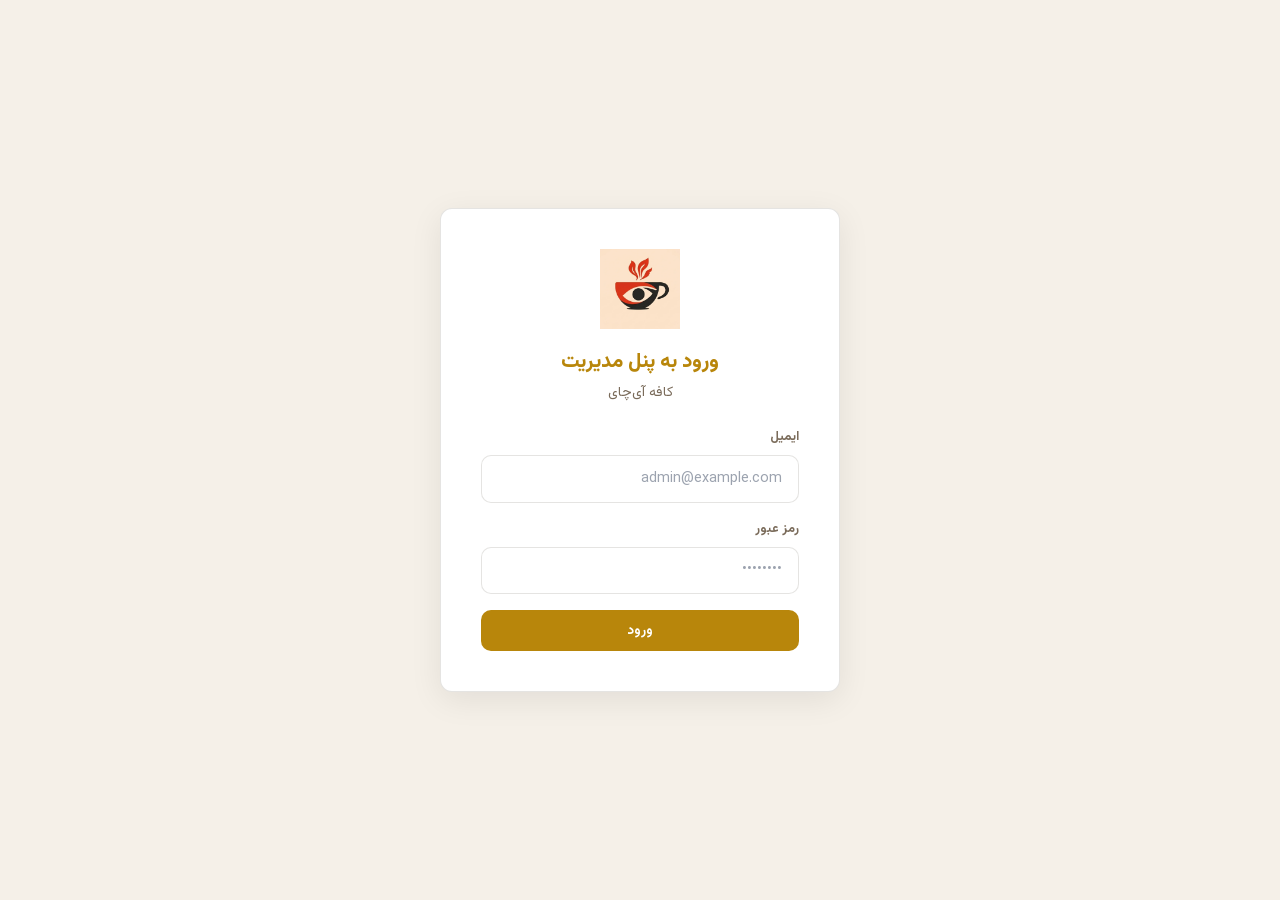
==== commit f89a316d: "رفع باگ فونت: مسیر @font-face در HTML این‌لاین‌شده اصلاح شد (subset/ → fonts/subset/) فونت وزیرمتن ب" ====
--- a/admin.html
+++ b/admin.html
@@ -7,11 +7,11 @@
 <meta name="robots" content="noindex, nofollow, noarchive">
 <link rel="icon" type="image/webp" href="img/logo-128.webp">
 <style>
-@font-face{font-family:'Vazirmatn';src:url('subset/Vazirmatn-Regular-sub.woff2') format('woff2');font-weight:400;font-style:normal;font-display:swap;}
-@font-face{font-family:'Vazirmatn';src:url('subset/Vazirmatn-Medium-sub.woff2') format('woff2');font-weight:500;font-style:normal;font-display:swap;}
-@font-face{font-family:'Vazirmatn';src:url('subset/Vazirmatn-Bold-sub.woff2') format('woff2');font-weight:700;font-style:normal;font-display:swap;}
-@font-face{font-family:'Vazirmatn';src:url('subset/Vazirmatn-ExtraBold-sub.woff2') format('woff2');font-weight:800;font-style:normal;font-display:swap;}
-@font-face{font-family:'Vazirmatn';src:url('subset/Vazirmatn-Black-sub.woff2') format('woff2');font-weight:900;font-style:normal;font-display:swap;}
+@font-face{font-family:'Vazirmatn';src:url('fonts/subset/Vazirmatn-Regular-sub.woff2') format('woff2');font-weight:400;font-style:normal;font-display:swap;}
+@font-face{font-family:'Vazirmatn';src:url('fonts/subset/Vazirmatn-Medium-sub.woff2') format('woff2');font-weight:500;font-style:normal;font-display:swap;}
+@font-face{font-family:'Vazirmatn';src:url('fonts/subset/Vazirmatn-Bold-sub.woff2') format('woff2');font-weight:700;font-style:normal;font-display:swap;}
+@font-face{font-family:'Vazirmatn';src:url('fonts/subset/Vazirmatn-ExtraBold-sub.woff2') format('woff2');font-weight:800;font-style:normal;font-display:swap;}
+@font-face{font-family:'Vazirmatn';src:url('fonts/subset/Vazirmatn-Black-sub.woff2') format('woff2');font-weight:900;font-style:normal;font-display:swap;}
 </style>
 <style>*,::before,::after{--tw-border-spacing-x:0;--tw-border-spacing-y:0;--tw-translate-x:0;--tw-translate-y:0;--tw-rotate:0;--tw-skew-x:0;--tw-skew-y:0;--tw-scale-x:1;--tw-scale-y:1;--tw-pan-x:;--tw-pan-y:;--tw-pinch-zoom:;--tw-scroll-snap-strictness:proximity;--tw-gradient-from-position:;--tw-gradient-via-position:;--tw-gradient-to-position:;--tw-ordinal:;--tw-slashed-zero:;--tw-numeric-figure:;--tw-numeric-spacing:;--tw-numeric-fraction:;--tw-ring-inset:;--tw-ring-offset-width:0px;--tw-ring-offset-color:#fff;--tw-ring-color:rgb(59 130 246 / 0.5);--tw-ring-offset-shadow:0 0 #0000;--tw-ring-shadow:0 0 #0000;--tw-shadow:0 0 #0000;--tw-shadow-colored:0 0 #0000;--tw-blur:;--tw-brightness:;--tw-contrast:;--tw-grayscale:;--tw-hue-rotate:;--tw-invert:;--tw-saturate:;--tw-sepia:;--tw-drop-shadow:;--tw-backdrop-blur:;--tw-backdrop-brightness:;--tw-backdrop-contrast:;--tw-backdrop-grayscale:;--tw-backdrop-hue-rotate:;--tw-backdrop-invert:;--tw-backdrop-opacity:;--tw-backdrop-saturate:;--tw-backdrop-sepia:;--tw-contain-size:;--tw-contain-layout:;--tw-contain-paint:;--tw-contain-style:;}::backdrop{--tw-border-spacing-x:0;--tw-border-spacing-y:0;--tw-translate-x:0;--tw-translate-y:0;--tw-rotate:0;--tw-skew-x:0;--tw-skew-y:0;--tw-scale-x:1;--tw-scale-y:1;--tw-pan-x:;--tw-pan-y:;--tw-pinch-zoom:;--tw-scroll-snap-strictness:proximity;--tw-gradient-from-position:;--tw-gradient-via-position:;--tw-gradient-to-position:;--tw-ordinal:;--tw-slashed-zero:;--tw-numeric-figure:;--tw-numeric-spacing:;--tw-numeric-fraction:;--tw-ring-inset:;--tw-ring-offset-width:0px;--tw-ring-offset-color:#fff;--tw-ring-color:rgb(59 130 246 / 0.5);--tw-ring-offset-shadow:0 0 #0000;--tw-ring-shadow:0 0 #0000;--tw-shadow:0 0 #0000;--tw-shadow-colored:0 0 #0000;--tw-blur:;--tw-brightness:;--tw-contrast:;--tw-grayscale:;--tw-hue-rotate:;--tw-invert:;--tw-saturate:;--tw-sepia:;--tw-drop-shadow:;--tw-backdrop-blur:;--tw-backdrop-brightness:;--tw-backdrop-contrast:;--tw-backdrop-grayscale:;--tw-backdrop-hue-rotate:;--tw-backdrop-invert:;--tw-backdrop-opacity:;--tw-backdrop-saturate:;--tw-backdrop-sepia:;--tw-contain-size:;--tw-contain-layout:;--tw-contain-paint:;--tw-contain-style:;}*,::before,::after{box-sizing:border-box;border-width:0;border-style:solid;border-color:#e5e7eb;}::before,::after{--tw-content:'';}html,:host{line-height:1.5;-webkit-text-size-adjust:100%;-moz-tab-size:4;-o-tab-size:4;tab-size:4;font-family:ui-sans-serif,system-ui,sans-serif,"Apple Color Emoji","Segoe UI Emoji","Segoe UI Symbol","Noto Color Emoji";font-feature-settings:normal;font-variation-settings:normal;-webkit-tap-highlight-color:transparent;}body{margin:0;line-height:inherit;}hr{height:0;color:inherit;border-top-width:1px;}abbr:where([title]){-webkit-text-decoration:underline dotted;text-decoration:underline dotted;}h1,h2,h3,h4,h5,h6{font-size:inherit;font-weight:inherit;}a{color:inherit;text-decoration:inherit;}b,strong{font-weight:bolder;}code,kbd,samp,pre{font-family:ui-monospace,SFMono-Regular,Menlo,Monaco,Consolas,"Liberation Mono","Courier New",monospace;font-feature-settings:normal;font-variation-settings:normal;font-size:1em;}small{font-size:80%;}sub,sup{font-size:75%;line-height:0;position:relative;vertical-align:baseline;}sub{bottom:-0.25em;}sup{top:-0.5em;}table{text-indent:0;border-color:inherit;border-collapse:collapse;}button,input,optgroup,select,textarea{font-family:inherit;font-feature-settings:inherit;font-variation-settings:inherit;font-size:100%;font-weight:inherit;line-height:inherit;letter-spacing:inherit;color:inherit;margin:0;padding:0;}button,select{text-transform:none;}button,input:where([type='button']),input:where([type='reset']),input:where([type='submit']){-webkit-appearance:button;background-color:transparent;background-image:none;}:-moz-focusring{outline:auto;}:-moz-ui-invalid{box-shadow:none;}progress{vertical-align:baseline;}::-webkit-inner-spin-button,::-webkit-outer-spin-button{height:auto;}[type='search']{-webkit-appearance:textfield;outline-offset:-2px;}::-webkit-search-decoration{-webkit-appearance:none;}::-webkit-file-upload-button{-webkit-appearance:button;font:inherit;}summary{display:list-item;}blockquote,dl,dd,h1,h2,h3,h4,h5,h6,hr,figure,p,pre{margin:0;}fieldset{margin:0;padding:0;}legend{padding:0;}ol,ul,menu{list-style:none;margin:0;padding:0;}dialog{padding:0;}textarea{resize:vertical;}input::-moz-placeholder,textarea::-moz-placeholder{opacity:1;color:#9ca3af;}input::placeholder,textarea::placeholder{opacity:1;color:#9ca3af;}button,[role="button"]{cursor:pointer;}:disabled{cursor:default;}img,svg,video,canvas,audio,iframe,embed,object{display:block;vertical-align:middle;}img,video{max-width:100%;height:auto;}[hidden]:where(:not([hidden="until-found"])){display:none;}.pointer-events-none{pointer-events:none;}.visible{visibility:visible;}.fixed{position:fixed;}.absolute{position:absolute;}.relative{position:relative;}.inset-0{inset:0px;}.-left-2{left:-0.5rem;}.-top-2{top:-0.5rem;}.right-3{right:0.75rem;}.top-1{top:0.25rem;}.top-1\/2{top:50%;}.z-\[150\]{z-index:150;}.mx-auto{margin-left:auto;margin-right:auto;}.mb-1{margin-bottom:0.25rem;}.mb-12{margin-bottom:3rem;}.mb-2{margin-bottom:0.5rem;}.mb-3{margin-bottom:0.75rem;}.mb-4{margin-bottom:1rem;}.mb-6{margin-bottom:1.5rem;}.mb-8{margin-bottom:2rem;}.me-1{margin-inline-end:0.25rem;}.mt-0{margin-top:0px;}.mt-0\.5{margin-top:0.125rem;}.mt-1{margin-top:0.25rem;}.mt-2{margin-top:0.5rem;}.mt-3{margin-top:0.75rem;}.mt-4{margin-top:1rem;}.mt-6{margin-top:1.5rem;}.mt-8{margin-top:2rem;}.block{display:block;}.flex{display:flex;}.inline-flex{display:inline-flex;}.table{display:table;}.grid{display:grid;}.hidden{display:none;}.h-16{height:4rem;}.h-3{height:0.75rem;}.h-4{height:1rem;}.h-5{height:1.25rem;}.h-6{height:1.5rem;}.h-8{height:2rem;}.w-1{width:0.25rem;}.w-1\/2{width:50%;}.w-16{width:4rem;}.w-2{width:0.5rem;}.w-2\/3{width:66.666667%;}.w-4{width:1rem;}.w-5{width:1.25rem;}.w-6{width:1.5rem;}.w-8{width:2rem;}.w-full{width:100%;}.max-w-4xl{max-width:56rem;}.max-w-7xl{max-width:80rem;}.max-w-\[200px\]{max-width:200px;}.flex-1{flex:1 1 0%;}.flex-shrink-0{flex-shrink:0;}.-translate-x-full{--tw-translate-x:-100%;transform:translate(var(--tw-translate-x),var(--tw-translate-y)) rotate(var(--tw-rotate)) skewX(var(--tw-skew-x)) skewY(var(--tw-skew-y)) scaleX(var(--tw-scale-x)) scaleY(var(--tw-scale-y));}.-translate-y-1{--tw-translate-y:-0.25rem;transform:translate(var(--tw-translate-x),var(--tw-translate-y)) rotate(var(--tw-rotate)) skewX(var(--tw-skew-x)) skewY(var(--tw-skew-y)) scaleX(var(--tw-scale-x)) scaleY(var(--tw-scale-y));}.-translate-y-1\/2{--tw-translate-y:-50%;transform:translate(var(--tw-translate-x),var(--tw-translate-y)) rotate(var(--tw-rotate)) skewX(var(--tw-skew-x)) skewY(var(--tw-skew-y)) scaleX(var(--tw-scale-x)) scaleY(var(--tw-scale-y));}.-translate-y-2{--tw-translate-y:-0.5rem;transform:translate(var(--tw-translate-x),var(--tw-translate-y)) rotate(var(--tw-rotate)) skewX(var(--tw-skew-x)) skewY(var(--tw-skew-y)) scaleX(var(--tw-scale-x)) scaleY(var(--tw-scale-y));}.translate-x-0{--tw-translate-x:0px;transform:translate(var(--tw-translate-x),var(--tw-translate-y)) rotate(var(--tw-rotate)) skewX(var(--tw-skew-x)) skewY(var(--tw-skew-y)) scaleX(var(--tw-scale-x)) scaleY(var(--tw-scale-y));}.translate-y-0{--tw-translate-y:0px;transform:translate(var(--tw-translate-x),var(--tw-translate-y)) rotate(var(--tw-rotate)) skewX(var(--tw-skew-x)) skewY(var(--tw-skew-y)) scaleX(var(--tw-scale-x)) scaleY(var(--tw-scale-y));}.translate-y-4{--tw-translate-y:1rem;transform:translate(var(--tw-translate-x),var(--tw-translate-y)) rotate(var(--tw-rotate)) skewX(var(--tw-skew-x)) skewY(var(--tw-skew-y)) scaleX(var(--tw-scale-x)) scaleY(var(--tw-scale-y));}.transform{transform:translate(var(--tw-translate-x),var(--tw-translate-y)) rotate(var(--tw-rotate)) skewX(var(--tw-skew-x)) skewY(var(--tw-skew-y)) scaleX(var(--tw-scale-x)) scaleY(var(--tw-scale-y));}.cursor-pointer{cursor:pointer;}.resize{resize:both;}.grid-cols-1{grid-template-columns:repeat(1,minmax(0,1fr));}.grid-cols-2{grid-template-columns:repeat(2,minmax(0,1fr));}.flex-col{flex-direction:column;}.items-start{align-items:flex-start;}.items-center{align-items:center;}.justify-center{justify-content:center;}.justify-between{justify-content:space-between;}.gap-1{gap:0.25rem;}.gap-2{gap:0.5rem;}.gap-3{gap:0.75rem;}.gap-4{gap:1rem;}.gap-6{gap:1.5rem;}.gap-8{gap:2rem;}.space-y-2>:not([hidden]) ~:not([hidden]){--tw-space-y-reverse:0;margin-top:calc(0.5rem * calc(1 - var(--tw-space-y-reverse)));margin-bottom:calc(0.5rem * var(--tw-space-y-reverse));}.space-y-3>:not([hidden]) ~:not([hidden]){--tw-space-y-reverse:0;margin-top:calc(0.75rem * calc(1 - var(--tw-space-y-reverse)));margin-bottom:calc(0.75rem * var(--tw-space-y-reverse));}.overflow-x-auto{overflow-x:auto;}.truncate{overflow:hidden;text-overflow:ellipsis;white-space:nowrap;}.whitespace-nowrap{white-space:nowrap;}.rounded{border-radius:0.25rem;}.rounded-2xl{border-radius:1rem;}.rounded-full{border-radius:9999px;}.border-t{border-top-width:1px;}.bg-black{--tw-bg-opacity:1;background-color:rgb(0 0 0 / var(--tw-bg-opacity,1));}.bg-black\/30{background-color:rgb(0 0 0 / 0.3);}.bg-red-500{--tw-bg-opacity:1;background-color:rgb(239 68 68 / var(--tw-bg-opacity,1));}.p-4{padding:1rem;}.p-8{padding:2rem;}.px-4{padding-left:1rem;padding-right:1rem;}.px-6{padding-left:1.5rem;padding-right:1.5rem;}.px-8{padding-left:2rem;padding-right:2rem;}.py-12{padding-top:3rem;padding-bottom:3rem;}.py-16{padding-top:4rem;padding-bottom:4rem;}.py-2{padding-top:0.5rem;padding-bottom:0.5rem;}.py-3{padding-top:0.75rem;padding-bottom:0.75rem;}.pb-4{padding-bottom:1rem;}.pt-3{padding-top:0.75rem;}.pt-6{padding-top:1.5rem;}.text-center{text-align:center;}.text-right{text-align:right;}.font-cafe{font-family:Vazirmatn,Tahoma,sans-serif;}.font-fa{font-family:Vazirmatn,Tahoma,sans-serif;}.text-2xl{font-size:1.5rem;line-height:2rem;}.text-lg{font-size:1.125rem;line-height:1.75rem;}.text-sm{font-size:0.875rem;line-height:1.25rem;}.text-xl{font-size:1.25rem;line-height:1.75rem;}.text-xs{font-size:0.75rem;line-height:1rem;}.font-black{font-weight:900;}.font-bold{font-weight:700;}.font-light{font-weight:300;}.font-medium{font-weight:500;}.leading-relaxed{line-height:1.625;}.tracking-tight{letter-spacing:-0.025em;}.tracking-widest{letter-spacing:0.1em;}.text-white{--tw-text-opacity:1;color:rgb(255 255 255 / var(--tw-text-opacity,1));}.opacity-0{opacity:0;}.opacity-100{opacity:1;}.filter{filter:var(--tw-blur) var(--tw-brightness) var(--tw-contrast) var(--tw-grayscale) var(--tw-hue-rotate) var(--tw-invert) var(--tw-saturate) var(--tw-sepia) var(--tw-drop-shadow);}.transition{transition-property:color,background-color,border-color,text-decoration-color,fill,stroke,opacity,box-shadow,transform,filter,-webkit-backdrop-filter;transition-property:color,background-color,border-color,text-decoration-color,fill,stroke,opacity,box-shadow,transform,filter,backdrop-filter;transition-property:color,background-color,border-color,text-decoration-color,fill,stroke,opacity,box-shadow,transform,filter,backdrop-filter,-webkit-backdrop-filter;transition-timing-function:cubic-bezier(0.4,0,0.2,1);transition-duration:150ms;}.transition-all{transition-property:all;transition-timing-function:cubic-bezier(0.4,0,0.2,1);transition-duration:150ms;}.transition-opacity{transition-property:opacity;transition-timing-function:cubic-bezier(0.4,0,0.2,1);transition-duration:150ms;}.duration-150{transition-duration:150ms;}.duration-200{transition-duration:200ms;}.duration-300{transition-duration:300ms;}.ease-in{transition-timing-function:cubic-bezier(0.4,0,1,1);}.ease-in-out{transition-timing-function:cubic-bezier(0.4,0,0.2,1);}.ease-out{transition-timing-function:cubic-bezier(0,0,0.2,1);}.hover\:opacity-100:hover{opacity:1;}.hover\:shadow-lg:hover{--tw-shadow:0 10px 15px -3px rgb(0 0 0 / 0.1),0 4px 6px -4px rgb(0 0 0 / 0.1);--tw-shadow-colored:0 10px 15px -3px var(--tw-shadow-color),0 4px 6px -4px var(--tw-shadow-color);box-shadow:var(--tw-ring-offset-shadow,0 0 #0000),var(--tw-ring-shadow,0 0 #0000),var(--tw-shadow);}@media (min-width:640px){.sm\:block{display:block;}.sm\:grid-cols-2{grid-template-columns:repeat(2,minmax(0,1fr));}.sm\:flex-row{flex-direction:row;}.sm\:p-12{padding:3rem;}.sm\:px-6{padding-left:1.5rem;padding-right:1.5rem;}.sm\:py-16{padding-top:4rem;padding-bottom:4rem;}.sm\:py-24{padding-top:6rem;padding-bottom:6rem;}.sm\:text-xl{font-size:1.25rem;line-height:1.75rem;}}@media (min-width:768px){.md\:flex{display:flex;}.md\:hidden{display:none;}}@media (min-width:1024px){.lg\:grid-cols-3{grid-template-columns:repeat(3,minmax(0,1fr));}.lg\:grid-cols-4{grid-template-columns:repeat(4,minmax(0,1fr));}.lg\:px-8{padding-left:2rem;padding-right:2rem;}}</style>
 <style>:root{--cafe-black:#1c1612;--cafe-darker:#2a2018;--cafe-dark:#faf6f0;--cafe-brown:#e8ddd0;--cafe-brown-light:#d4c4b0;--cafe-gold:#b8860b;--cafe-gold-light:#d4a843;--cafe-gold-glow:rgba(184,134,11,0.12);--cafe-yellow:#e8c547;--cafe-cream:#f0e9df;--cafe-white:#faf6f0;--cafe-text:#3d2e1f;--cafe-text-muted:#7a6b5a;--cafe-border:rgba(45,33,23,0.12);--cafe-bg:#faf6f0;--cafe-card-bg:#ffffff;--cafe-footer-bg:#e8ddd0;--cafe-navbar-bg:rgba(250,246,240,0.9);--font-fa:"Vazirmatn","Tahoma",sans-serif;--radius-sm:8px;--radius-md:12px;--radius-lg:20px;--radius-xl:28px;--shadow-card:0 2px 16px rgba(45,33,23,0.08);--shadow-card-hover:0 8px 32px rgba(45,33,23,0.15),0 0 16px var(--cafe-gold-glow);--transition-fast:0.2s cubic-bezier(0.4,0,0.2,1);--transition-smooth:0.4s cubic-bezier(0.4,0,0.2,1);--transition-spring:0.5s cubic-bezier(0.34,1.56,0.64,1);}.dark-mode{--cafe-black:#f0ebe2;--cafe-darker:#1a1410;--cafe-dark:#241c14;--cafe-brown:#2d2318;--cafe-brown-light:#3d3025;--cafe-text:#f0ebe2;--cafe-text-muted:#a89880;--cafe-border:rgba(184,134,11,0.15);--cafe-bg:#1a1410;--cafe-card-bg:#241c14;--cafe-footer-bg:#1a1410;--cafe-navbar-bg:rgba(26,20,16,0.92);--shadow-card:0 2px 16px rgba(0,0,0,0.25);--shadow-card-hover:0 8px 32px rgba(0,0,0,0.35),0 0 16px var(--cafe-gold-glow);}.dark-mode .section-title{color:var(--cafe-black);}.dark-mode .about-section{background:linear-gradient(180deg,var(--cafe-bg) 0%,#1e1812 50%,var(--cafe-bg) 100%);}.dark-mode .site-footer{border-top-color:rgba(184,134,11,0.12);}.dark-mode .menu-card:hover{border-color:rgba(184,134,11,0.3);}.dark-mode .navbar.scrolled{box-shadow:0 2px 20px rgba(0,0,0,0.3);}*,*::before,*::after{box-sizing:border-box;margin:0;padding:0;}html{scroll-behavior:smooth;-webkit-text-size-adjust:100%;}body{font-family:var(--font-fa);background-color:var(--cafe-bg);color:var(--cafe-text);line-height:1.8;direction:rtl;overflow-x:hidden;-webkit-font-smoothing:antialiased;-moz-osx-font-smoothing:grayscale;}::selection{background:var(--cafe-gold);color:#fff;}::-webkit-scrollbar{width:8px;}::-webkit-scrollbar-track{background:var(--cafe-bg);}::-webkit-scrollbar-thumb{background:var(--cafe-brown-light);border-radius:4px;}::-webkit-scrollbar-thumb:hover{background:var(--cafe-gold);}.hero{position:relative;min-height:100vh;display:flex;align-items:center;justify-content:center;text-align:center;overflow:hidden;background:linear-gradient(135deg,#2a2018 0%,#1c1612 50%,#3d2e1f 100%);}.hero-bg{position:absolute;inset:0;background:url("img/hero-bg.webp") center/cover no-repeat;transform:scale(1.05);transition:transform 8s ease-out;opacity:0.3;}.hero:hover .hero-bg{transform:scale(1);}.hero-overlay{position:absolute;inset:0;background:linear-gradient( 180deg,rgba(42,32,24,0.6) 0%,rgba(28,22,18,0.8) 40%,rgba(28,22,18,0.95) 100% );}.hero-content{position:relative;z-index:2;padding:2rem;max-width:700px;opacity:1;transform:none;}.hero-content.hero-in-start{opacity:0;transform:translateY(28px) scale(0.98);will-change:opacity,transform;}.hero-content.hero-in-end{opacity:1;transform:none;transition:opacity 0.7s cubic-bezier(0.22,1,0.36,1),transform 0.7s cubic-bezier(0.22,1,0.36,1);will-change:auto;}@media (prefers-reduced-motion:reduce){.hero-content.hero-in-start,.hero-content.hero-in-end{opacity:1;transform:none;transition:none;}}.hero-logo{width:140px;height:140px;margin:0 auto 1.5rem;border-radius:50%;object-fit:cover;box-shadow:0 8px 40px rgba(184,134,11,0.3);border:3px solid rgba(184,134,11,0.4);}.hero-title{font-size:clamp(2.5rem,8vw,5rem);font-weight:900;color:#faf6f0;letter-spacing:-0.02em;line-height:1.2;margin-bottom:0.5rem;}.hero-title .gold{color:var(--cafe-gold-light);display:inline-block;}.hero-tagline{font-size:clamp(1rem,3vw,1.4rem);color:rgba(250,246,240,0.7);font-weight:400;margin-bottom:2rem;letter-spacing:0.05em;}.hero-divider{width:80px;height:2px;background:linear-gradient(90deg,transparent,var(--cafe-gold-light),transparent);margin:1.5rem auto;}.scroll-indicator{position:absolute;bottom:2rem;left:50%;transform:translateX(-50%);z-index:2;animation:scrollBounce 2s ease-in-out infinite;}@keyframes scrollBounce{0%,100%{transform:translateX(-50%) translateY(0);opacity:0.6;}50%{transform:translateX(-50%) translateY(8px);opacity:1;}}.navbar{position:sticky;top:0;z-index:100;backdrop-filter:blur(10px);-webkit-backdrop-filter:blur(10px);background:var(--cafe-navbar-bg);border-bottom:1px solid var(--cafe-border);transition:var(--transition-fast);}.navbar.scrolled{box-shadow:0 2px 20px rgba(45,33,23,0.1);background:var(--cafe-bg);backdrop-filter:none;-webkit-backdrop-filter:none;}.navbar-logo{height:36px;width:auto;margin-left:0.5rem;vertical-align:middle;}.section-title{font-size:clamp(1.5rem,4vw,2.5rem);font-weight:800;color:var(--cafe-black);text-align:center;margin-bottom:0.5rem;}.section-subtitle{text-align:center;color:var(--cafe-text-muted);font-size:0.95rem;margin-bottom:2.5rem;}.gold-line{width:60px;height:3px;background:var(--cafe-gold);border-radius:2px;margin:1rem auto 1.5rem;}.chip-container{display:flex;gap:0.5rem;overflow-x:scroll;-webkit-overflow-scrolling:touch;padding:0.5rem 0;scrollbar-width:none;-ms-overflow-style:none;flex-wrap:nowrap;}.chip-container::-webkit-scrollbar{display:none;}.chip{flex-shrink:0;padding:0.5rem 1.25rem;border-radius:100px;border:1px solid var(--cafe-border);background:var(--cafe-card-bg);color:var(--cafe-text-muted);font-size:0.875rem;font-weight:500;cursor:pointer;transition:var(--transition-fast);white-space:nowrap;user-select:none;}.chip:hover{border-color:var(--cafe-gold);color:var(--cafe-gold);background:rgba(184,134,11,0.06);}.chip.active{background:var(--cafe-gold);color:#fff;border-color:var(--cafe-gold);font-weight:700;box-shadow:0 2px 12px var(--cafe-gold-glow);}.menu-grid{display:grid;grid-template-columns:1fr;gap:1.5rem;}@media (min-width:640px){.menu-grid{grid-template-columns:repeat(2,1fr);}}@media (min-width:1024px){.menu-grid{grid-template-columns:repeat(3,1fr);}}@media (min-width:1280px){.menu-grid{grid-template-columns:repeat(4,1fr);}}@media (max-width:639.98px){.menu-grid.cols-2{grid-template-columns:repeat(2,1fr);gap:0.75rem;}.menu-grid.cols-2 .menu-card{border-radius:var(--radius-md);contain-intrinsic-size:auto 240px;}.menu-grid.cols-2 .card-image-wrapper{aspect-ratio:1 / 1;}.menu-grid.cols-2 .card-body{padding:0.6rem 0.75rem 0.75rem;}.menu-grid.cols-2 .card-name{font-size:0.9rem;margin-bottom:0.15rem;}.menu-grid.cols-2 .card-desc{font-size:0.72rem;-webkit-line-clamp:1;margin-bottom:0.5rem;}.menu-grid.cols-2 .card-price{font-size:0.85rem;}.menu-grid.cols-2 .card-price .unit{font-size:0.62rem;}.menu-grid.cols-2 .fav-btn{width:30px;height:30px;}.menu-grid.cols-2 .badge-featured{font-size:0.55rem;padding:0.15rem 0.5rem;top:0.5rem;right:0.5rem;}}.menu-card{background:var(--cafe-card-bg);border:1px solid var(--cafe-border);border-radius:var(--radius-lg);overflow:hidden;transition:transform 0.4s cubic-bezier(0.4,0,0.2,1),border-color 0.4s cubic-bezier(0.4,0,0.2,1),box-shadow 0.4s cubic-bezier(0.4,0,0.2,1);position:relative;content-visibility:auto;contain-intrinsic-size:auto 420px;}.menu-card:hover{transform:translateY(-4px);border-color:rgba(184,134,11,0.25);box-shadow:var(--shadow-card-hover);}.card-image-wrapper{position:relative;aspect-ratio:4 / 3;overflow:hidden;background:var(--cafe-brown);}.card-image{width:100%;height:100%;object-fit:cover;transition:transform 0.6s ease;}.menu-card:hover .card-image{transform:scale(1.06);}.card-body{padding:1rem 1.25rem 1.25rem;}.card-name{font-size:1.05rem;font-weight:700;color:var(--cafe-black);margin-bottom:0.35rem;}.card-desc{font-size:0.8rem;color:var(--cafe-text-muted);line-height:1.7;margin-bottom:0.75rem;display:-webkit-box;-webkit-line-clamp:2;-webkit-box-orient:vertical;overflow:hidden;}.card-footer{display:flex;align-items:center;justify-content:space-between;}.card-price{font-size:1rem;font-weight:800;color:var(--cafe-gold);}.card-price .unit{font-size:0.7rem;font-weight:400;color:var(--cafe-text-muted);margin-right:0.25rem;}.fav-btn{width:36px;height:36px;border-radius:50%;border:1px solid var(--cafe-border);background:var(--cafe-card-bg);color:var(--cafe-text-muted);cursor:pointer;display:flex;align-items:center;justify-content:center;transition:var(--transition-fast);flex-shrink:0;}.fav-btn:hover{border-color:#e74c5a;color:#e74c5a;background:rgba(231,76,90,0.06);}.fav-btn.active{border-color:#e74c5a;color:#e74c5a;background:rgba(231,76,90,0.1);}.fav-btn.active svg{fill:#e74c5a;}@keyframes favPop{0%{transform:scale(1);}50%{transform:scale(1.3);}100%{transform:scale(1);}}.fav-btn.pop{animation:favPop 0.3s ease;}.badge-featured{position:absolute;top:0.75rem;right:0.75rem;background:var(--cafe-gold);color:#fff;font-size:0.65rem;font-weight:800;padding:0.25rem 0.65rem;border-radius:100px;z-index:2;letter-spacing:0.05em;}.skeleton{position:relative;overflow:hidden;background:var(--cafe-brown);border-radius:var(--radius-md);}.skeleton::after{content:"";position:absolute;inset:0;background:linear-gradient( 90deg,transparent 0%,rgba(255,255,255,0.3) 50%,transparent 100% );animation:shimmer 2.2s ease-in-out infinite;}@keyframes shimmer{0%{transform:translateX(100%);}100%{transform:translateX(-100%);}}.empty-state{text-align:center;padding:4rem 2rem;color:var(--cafe-text-muted);}.empty-state svg{opacity:0.3;margin-bottom:1rem;}.about-section{background:linear-gradient(180deg,var(--cafe-bg) 0%,#f0e9df 50%,var(--cafe-bg) 100%);}.site-footer{background:var(--cafe-footer-bg);border-top:1px solid var(--cafe-border);color:var(--cafe-text-muted);}.site-footer h3,.site-footer h4{color:var(--cafe-gold);}.footer-link{color:var(--cafe-text-muted);transition:var(--transition-fast);text-decoration:none;}.footer-link:hover{color:var(--cafe-gold);}.footer-logo{height:48px;width:auto;margin-bottom:0.75rem;}.fade-in{opacity:1;transform:none;}.fade-in.js-anim{opacity:0;transform:translateY(24px);transition:opacity 0.45s cubic-bezier(0.4,0,0.2,1),transform 0.45s cubic-bezier(0.4,0,0.2,1);will-change:opacity,transform;}.fade-in.js-anim.visible{opacity:1;transform:translateY(0);will-change:auto;}@media (prefers-reduced-motion:reduce){.fade-in.js-anim{opacity:1;transform:none;transition:none;}.scroll-indicator,.skeleton::after{animation:none;}html{scroll-behavior:auto;}}.stagger-children .fade-in:nth-child(1){transition-delay:0.05s;}.stagger-children .fade-in:nth-child(2){transition-delay:0.1s;}.stagger-children .fade-in:nth-child(3){transition-delay:0.15s;}.stagger-children .fade-in:nth-child(4){transition-delay:0.2s;}.stagger-children .fade-in:nth-child(5){transition-delay:0.25s;}.stagger-children .fade-in:nth-child(6){transition-delay:0.3s;}.stagger-children .fade-in:nth-child(7){transition-delay:0.35s;}.stagger-children .fade-in:nth-child(8){transition-delay:0.4s;}.search-input{background:var(--cafe-card-bg);border:1px solid var(--cafe-border);border-radius:100px;padding:0.6rem 2.75rem 0.6rem 1rem;color:var(--cafe-text);font-family:var(--font-fa);font-size:0.875rem;width:100%;max-width:320px;transition:var(--transition-fast);outline:none;}.search-input::placeholder{color:var(--cafe-text-muted);}.search-input:focus{border-color:var(--cafe-gold);box-shadow:0 0 0 3px var(--cafe-gold-glow);}[x-cloak]{display:none !important;}.menu-grid>*{transition:opacity 0.3s ease,transform 0.3s ease;}.fav-panel-overlay{position:fixed;inset:0;background:rgba(0,0,0,0.4);backdrop-filter:blur(4px);-webkit-backdrop-filter:blur(4px);z-index:500;}.fav-panel{position:fixed;top:0;left:0;width:100%;max-width:420px;height:100vh;background:var(--cafe-card-bg);z-index:501;display:flex;flex-direction:column;box-shadow:4px 0 24px rgba(0,0,0,0.15);}.fav-panel-header{display:flex;align-items:center;justify-content:space-between;padding:1.25rem 1.5rem;border-bottom:1px solid var(--cafe-border);flex-shrink:0;}.fav-panel-header h3{font-size:1.1rem;font-weight:800;color:var(--cafe-black);}.fav-panel-close{width:36px;height:36px;border-radius:10px;border:1px solid var(--cafe-border);background:transparent;color:var(--cafe-text-muted);cursor:pointer;display:flex;align-items:center;justify-content:center;transition:var(--transition-fast);font-size:1.1rem;}.fav-panel-close:hover{border-color:#e74c5a;color:#e74c5a;}.fav-panel-body{flex:1;overflow-y:auto;padding:1rem 1.5rem;}.fav-panel-item{display:flex;align-items:center;gap:0.75rem;padding:0.75rem 0;border-bottom:1px solid var(--cafe-border);}.fav-panel-item:last-child{border-bottom:none;}.fav-panel-item-img{width:60px;height:60px;border-radius:12px;object-fit:cover;flex-shrink:0;background:var(--cafe-brown);}.fav-panel-item-info{flex:1;min-width:0;}.fav-panel-item-name{font-size:0.9rem;font-weight:700;color:var(--cafe-black);margin-bottom:0.2rem;white-space:nowrap;overflow:hidden;text-overflow:ellipsis;}.fav-panel-item-price{font-size:0.8rem;font-weight:800;color:var(--cafe-gold);}.fav-panel-item-remove{width:32px;height:32px;border-radius:50%;border:1px solid var(--cafe-border);background:transparent;color:var(--cafe-text-muted);cursor:pointer;display:flex;align-items:center;justify-content:center;transition:var(--transition-fast);flex-shrink:0;}.fav-panel-item-remove:hover{border-color:#e74c5a;color:#e74c5a;background:rgba(231,76,90,0.06);}.fav-panel-empty{display:flex;flex-direction:column;align-items:center;justify-content:center;padding:4rem 2rem;text-align:center;color:var(--cafe-text-muted);}.fav-panel-empty svg{opacity:0.25;margin-bottom:1rem;}.fav-panel-empty h4{font-size:1rem;font-weight:700;color:var(--cafe-black);margin-bottom:0.5rem;}.fav-panel-empty p{font-size:0.85rem;}.feedback-section{background:linear-gradient(180deg,var(--cafe-bg) 0%,#f0e9df 50%,var(--cafe-bg) 100%);}.feedback-form{background:var(--cafe-card-bg);border:1px solid var(--cafe-border);border-radius:var(--radius-xl);padding:2rem;max-width:640px;margin:0 auto;}.feedback-input,.feedback-textarea{width:100%;padding:0.75rem 1rem;background:var(--cafe-bg);border:1px solid var(--cafe-border);border-radius:12px;color:var(--cafe-text);font-family:var(--font-fa);font-size:0.9rem;transition:var(--transition-fast);outline:none;direction:rtl;}.feedback-input::placeholder,.feedback-textarea::placeholder{color:var(--cafe-text-muted);}.feedback-input:focus,.feedback-textarea:focus{border-color:var(--cafe-gold);box-shadow:0 0 0 3px var(--cafe-gold-glow);}.feedback-textarea{min-height:120px;resize:vertical;line-height:1.8;}.feedback-submit{width:100%;padding:0.75rem;background:var(--cafe-gold);color:#fff;border:none;border-radius:12px;font-family:var(--font-fa);font-size:0.95rem;font-weight:700;cursor:pointer;transition:var(--transition-fast);}.feedback-submit:hover{background:#9a7209;box-shadow:0 4px 16px var(--cafe-gold-glow);}.feedback-submit:disabled{opacity:0.6;cursor:not-allowed;}.feedback-success{background:rgba(40,167,69,0.08);border:1px solid rgba(40,167,69,0.25);color:#28a745;border-radius:12px;padding:0.75rem 1rem;font-size:0.85rem;font-weight:700;text-align:center;}.feedback-error{background:rgba(220,53,69,0.08);border:1px solid rgba(220,53,69,0.25);color:#dc3545;border-radius:12px;padding:0.75rem 1rem;font-size:0.85rem;font-weight:600;text-align:center;}</style>
